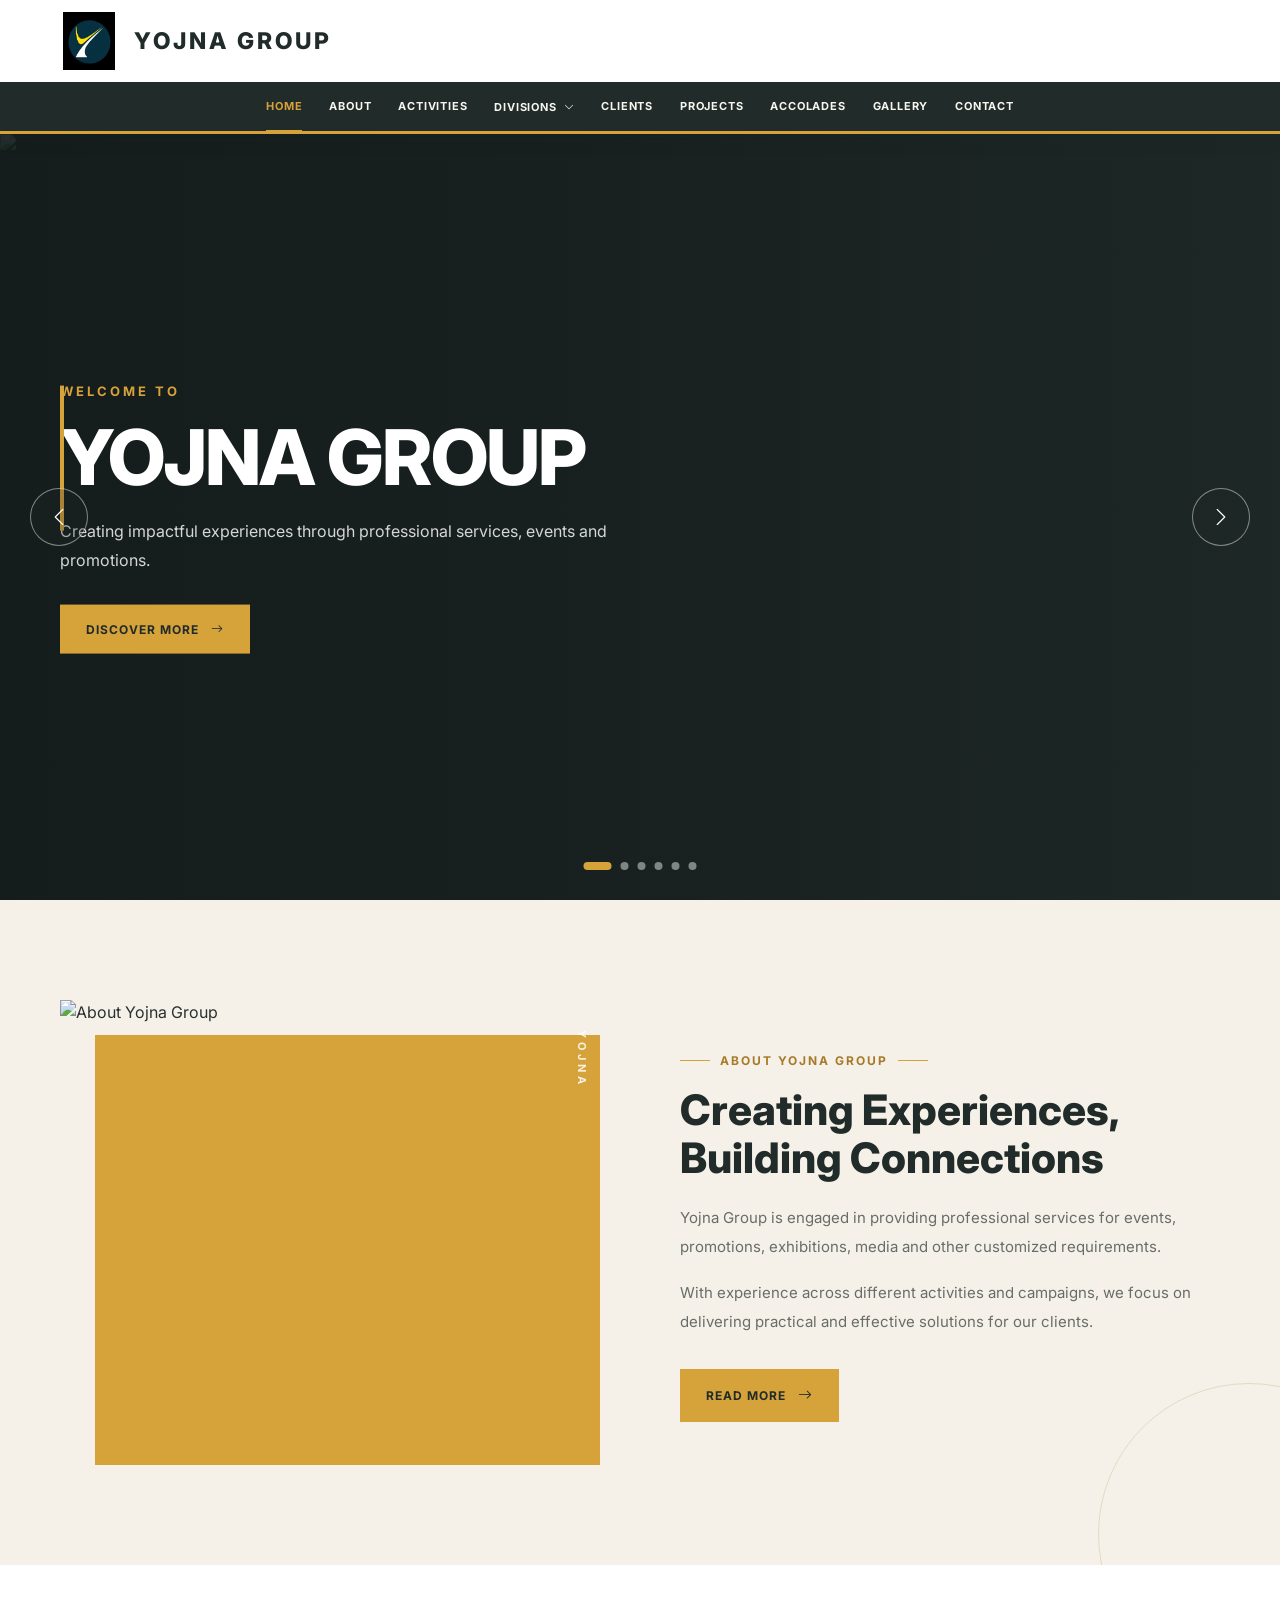
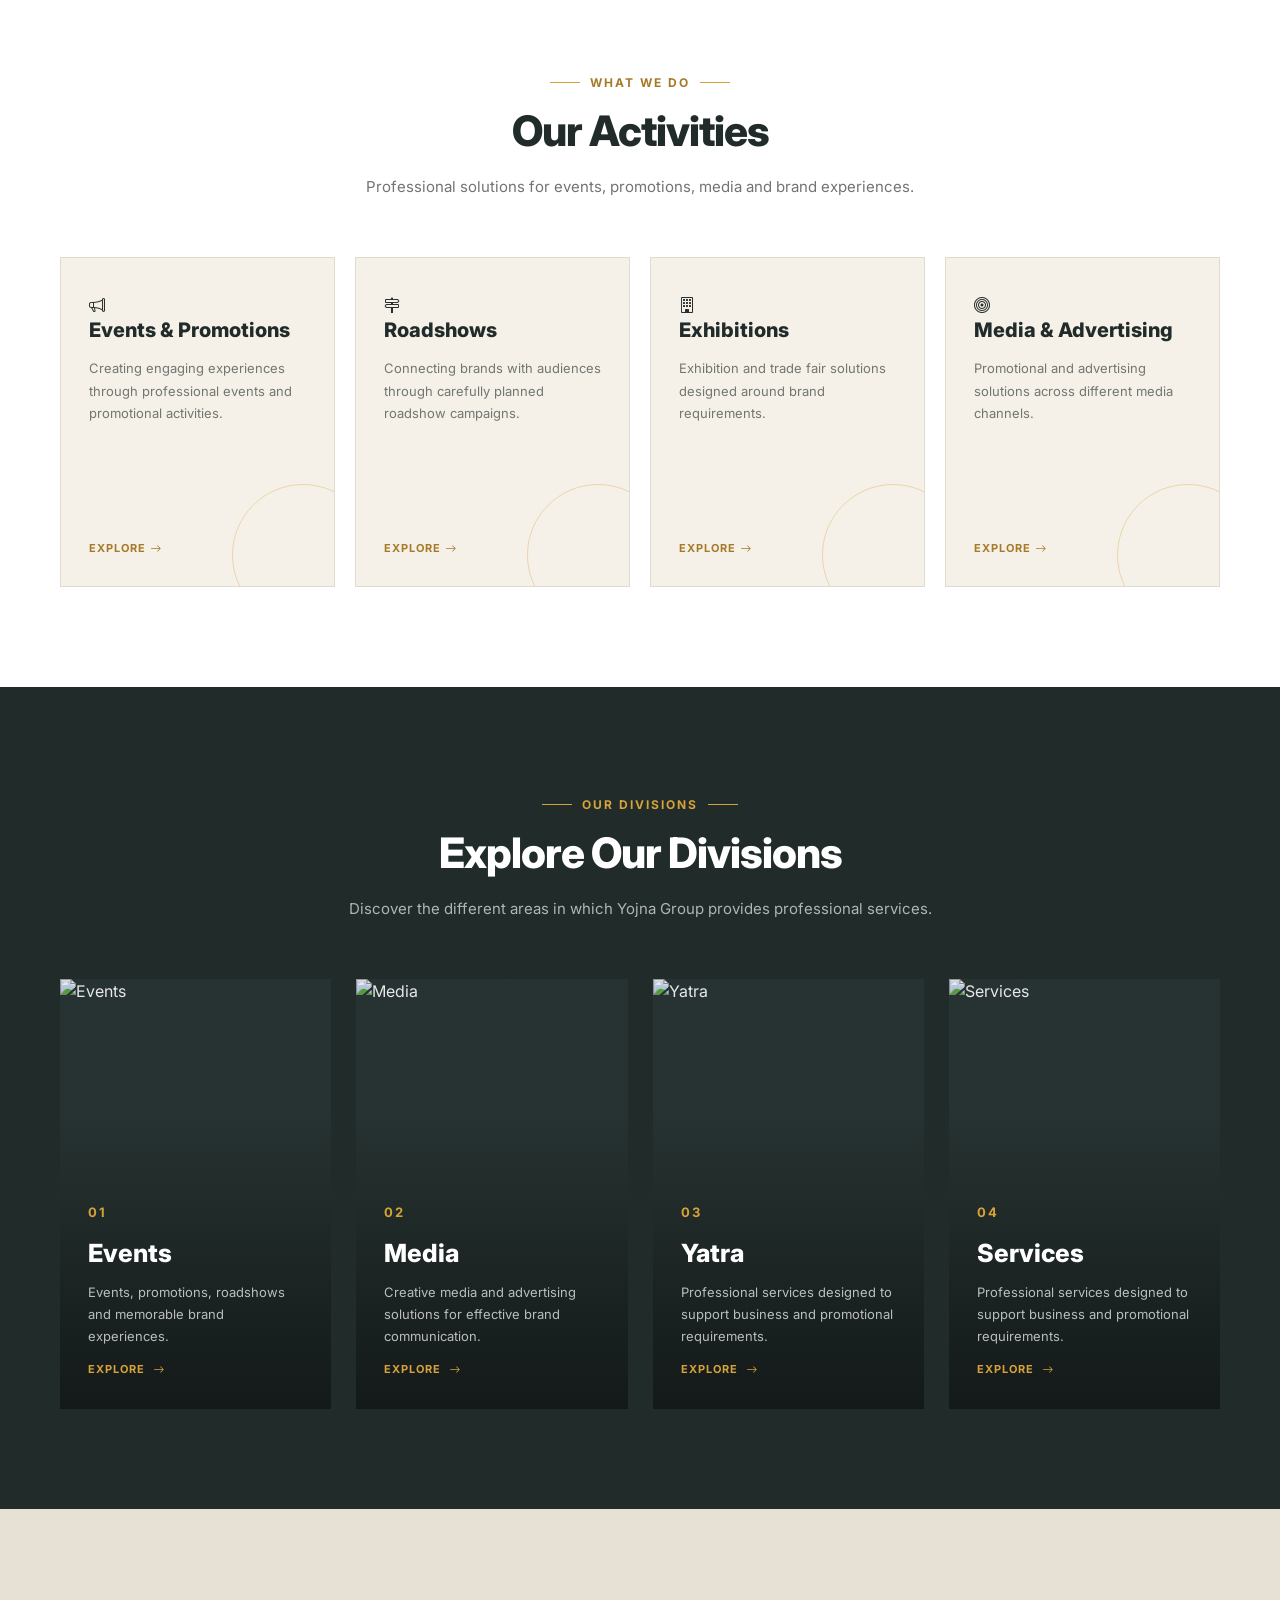
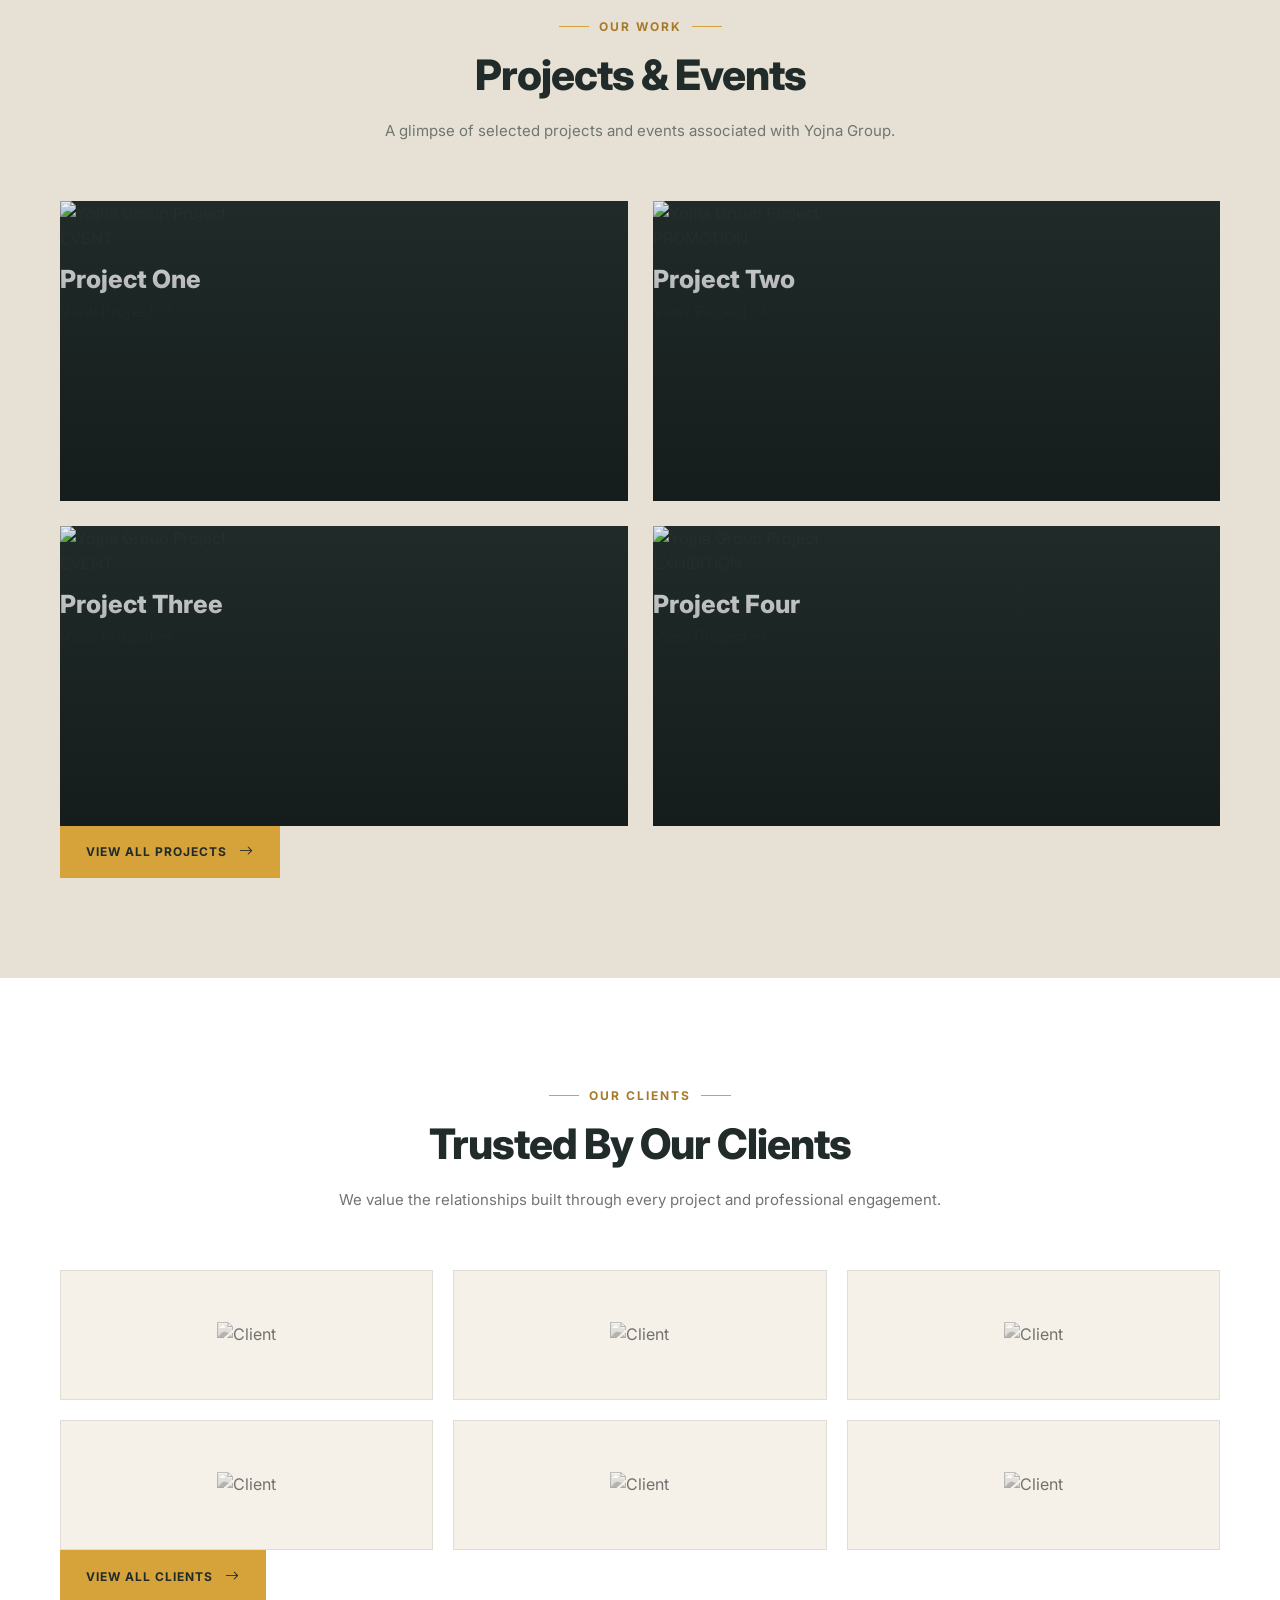
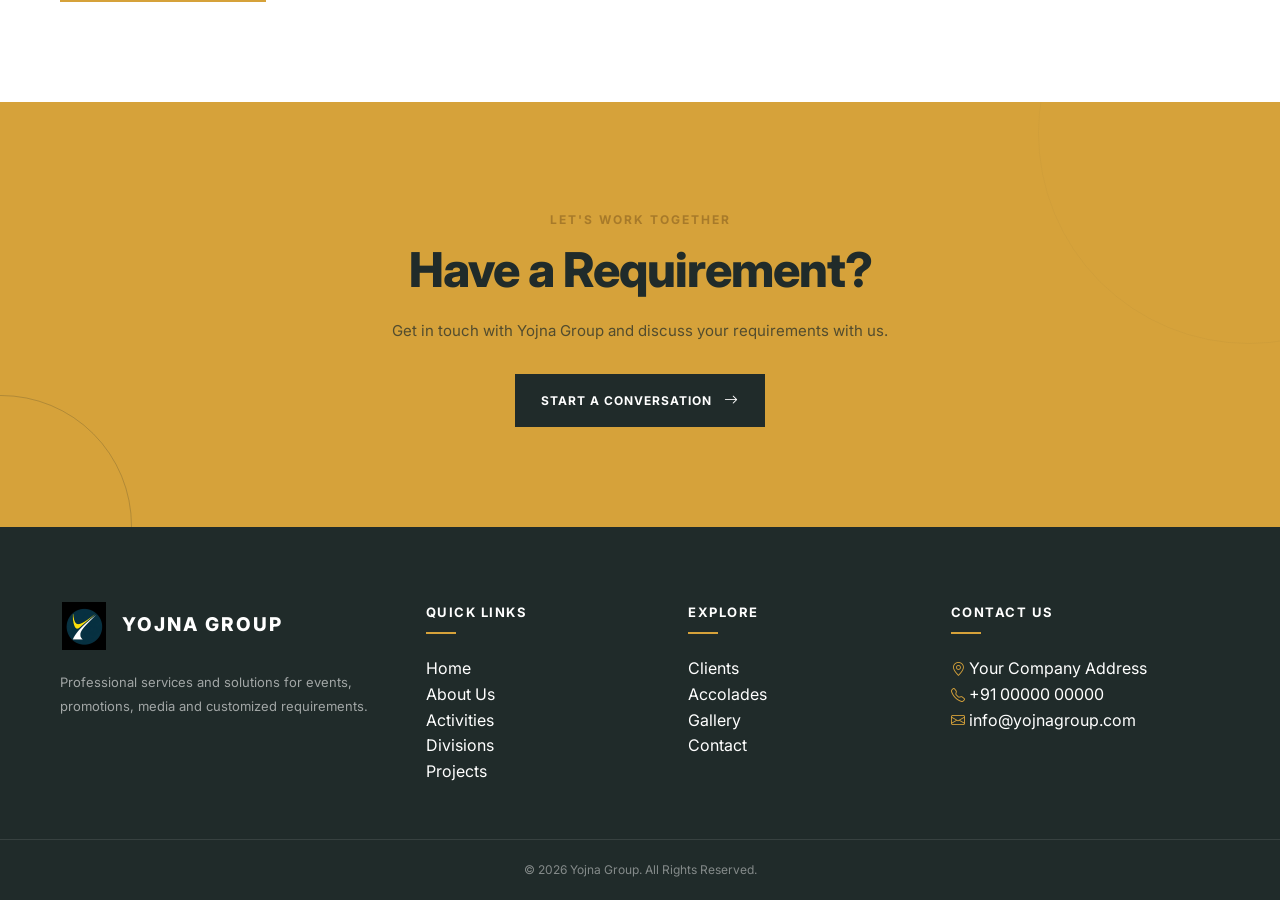
==== index.html @ 123ddde2 "Updated website design" ====
<!DOCTYPE html>
<html lang="en">

<head>
    <meta charset="UTF-8">
    <meta name="viewport" content="width=device-width, initial-scale=1.0">

    <title>Yojna Group | Professional Services</title>

    <!-- Google Fonts -->
    <link rel="preconnect" href="https://fonts.googleapis.com">
    <link rel="preconnect" href="https://fonts.gstatic.com" crossorigin>

    <link
        href="https://fonts.googleapis.com/css2?family=Inter:wght@400;500;600;700;800&display=swap"
        rel="stylesheet">

    <!-- Bootstrap Icons -->
    <link
        rel="stylesheet"
        href="https://cdn.jsdelivr.net/npm/bootstrap-icons@1.11.3/font/bootstrap-icons.min.css">

    <!-- Main CSS -->
    <link rel="stylesheet" href="css/style.css">

    <!-- Responsive CSS -->
    <link rel="stylesheet" href="css/responsive.css">
</head>

<body class="home-page">

    <!-- =====================================================
         HEADER
    ====================================================== -->

    <header class="site-header">

        <!-- TOP HEADER -->
        <div class="header-top">

            <div class="header-container">

                <a href="index.html" class="site-brand">

                    <img
                        src="images/logo/logo.png"
                        alt="Yojna Group Logo"
                        class="site-logo">

                    <span class="site-name">YOJNA GROUP</span>

                </a>

            </div>

        </div>


        <!-- NAVIGATION -->
        <div class="header-navigation">

            <div class="header-container">

                <nav class="main-navigation">

                    <a href="index.html" class="nav-link active">
                        HOME
                    </a>

                    <a href="about.html" class="nav-link">
                        ABOUT
                    </a>

                    <a href="activities.html" class="nav-link">
                        ACTIVITIES
                    </a>

                    <!-- DIVISIONS DROPDOWN -->
<div class="nav-dropdown">

    <button class="nav-link nav-dropdown-button" type="button">
        DIVISIONS
        <i class="bi bi-chevron-down"></i>
    </button>

    <div class="nav-dropdown-menu">

        <a href="events.html" class="nav-dropdown-item">
            <span>01</span>
            <div>
                <strong>Events</strong>
                <small>Events & Promotions</small>
            </div>
        </a>

        <a href="media.html" class="nav-dropdown-item">
            <span>02</span>
            <div>
                <strong>Media</strong>
                <small>Media & Advertising</small>
            </div>
        </a>

        <a href="yatra.html" class="nav-dropdown-item">
            <span>03</span>
            <div>
                <strong>Yatra</strong>
                <small>Travel & Tours</small>
            </div>
        </a>

        <a href="services.html" class="nav-dropdown-item">
            <span>04</span>
            <div>
                <strong>Services</strong>
                <small>Our Professional Services</small>
            </div>
        </a>

    </div>

</div>

                    <a href="clients.html" class="nav-link">
                        CLIENTS
                    </a>

                    <a href="projects.html" class="nav-link">
                        PROJECTS
                    </a>

                    <a href="accolades.html" class="nav-link">
                        ACCOLADES
                    </a>

                    <a href="gallery.html" class="nav-link">
                        GALLERY
                    </a>

                    <a href="contact.html" class="nav-link">
                        CONTACT
                    </a>

                </nav>


                <!-- MOBILE MENU BUTTON -->

                <button
                    class="mobile-menu-button"
                    type="button"
                    aria-label="Open navigation menu"
                    aria-expanded="false">

                    <i class="bi bi-list"></i>

                </button>

            </div>

        </div>

    </header>


    <!-- =====================================================
         MAIN CONTENT
    ====================================================== -->

    <main>


        <!-- =================================================
             HERO SLIDER
        ================================================== -->

        <section class="home-hero">

            <div class="hero-slider">


                <!-- SLIDE 1 -->

                <div class="hero-slide active">

                    <img
                        src="images/home/hero-1.jpg"
                        alt="Yojna Group">

                    <div class="hero-overlay"></div>

                    <div class="hero-content">

                        <span class="hero-subtitle">
                            WELCOME TO
                        </span>

                        <h1>
                            YOJNA GROUP
                        </h1>

                        <p>
                            Creating impactful experiences through
                            professional services, events and promotions.
                        </p>

                        <a href="about.html" class="hero-button">
                            DISCOVER MORE
                            <i class="bi bi-arrow-right"></i>
                        </a>

                    </div>

                </div>


                <!-- SLIDE 2 -->

                <div class="hero-slide">

                    <img
                        src="images/home/hero-2.jpg"
                        alt="Yojna Group Events">

                    <div class="hero-overlay"></div>

                    <div class="hero-content">

                        <span class="hero-subtitle">
                            OUR SERVICES
                        </span>

                        <h1>
                            EVENTS & PROMOTIONS
                        </h1>

                        <p>
                            Professional event management and promotional
                            solutions designed for meaningful impact.
                        </p>

                        <a href="activities.html" class="hero-button">
                            EXPLORE ACTIVITIES
                            <i class="bi bi-arrow-right"></i>
                        </a>

                    </div>

                </div>


                <!-- SLIDE 3 -->

                <div class="hero-slide">

                    <img
                        src="images/home/hero-3.jpg"
                        alt="Yojna Group Promotions">

                    <div class="hero-overlay"></div>

                    <div class="hero-content">

                        <span class="hero-subtitle">
                            BUILDING CONNECTIONS
                        </span>

                        <h1>
                            PROMOTIONAL SOLUTIONS
                        </h1>

                        <p>
                            Connecting brands with people through
                            innovative promotional campaigns.
                        </p>

                        <a href="activities.html" class="hero-button">
                            OUR ACTIVITIES
                            <i class="bi bi-arrow-right"></i>
                        </a>

                    </div>

                </div>


                <!-- SLIDE 4 -->

                <div class="hero-slide">

                    <img
                        src="images/home/hero-4.jpg"
                        alt="Yojna Group Exhibitions">

                    <div class="hero-overlay"></div>

                    <div class="hero-content">

                        <span class="hero-subtitle">
                            EXPERIENCES THAT MATTER
                        </span>

                        <h1>
                            EXHIBITIONS & EVENTS
                        </h1>

                        <p>
                            From exhibitions to large-scale events,
                            we help bring ideas to life.
                        </p>

                        <a href="projects.html" class="hero-button">
                            VIEW PROJECTS
                            <i class="bi bi-arrow-right"></i>
                        </a>

                    </div>

                </div>


                <!-- SLIDE 5 -->

                <div class="hero-slide">

                    <img
                        src="images/home/hero-5.jpg"
                        alt="Yojna Group Professional Services">

                    <div class="hero-overlay"></div>

                    <div class="hero-content">

                        <span class="hero-subtitle">
                            PROFESSIONAL SERVICES
                        </span>

                        <h1>
                            EXPERIENCE & EXPERTISE
                        </h1>

                        <p>
                            Delivering customized solutions with
                            experience, creativity and professionalism.
                        </p>

                        <a href="about.html" class="hero-button">
                            ABOUT US
                            <i class="bi bi-arrow-right"></i>
                        </a>

                    </div>

                </div>


                <!-- SLIDE 6 -->

                <div class="hero-slide">

                    <img
                        src="images/home/hero-6.jpg"
                        alt="Yojna Group">

                    <div class="hero-overlay"></div>

                    <div class="hero-content">

                        <span class="hero-subtitle">
                            LET'S WORK TOGETHER
                        </span>

                        <h1>
                            YOUR VISION. OUR EXECUTION.
                        </h1>

                        <p>
                            Let's create successful experiences
                            together.
                        </p>

                        <a href="contact.html" class="hero-button">
                            CONTACT US
                            <i class="bi bi-arrow-right"></i>
                        </a>

                    </div>

                </div>


                <!-- HERO ARROWS -->

                <button
                    class="hero-arrow hero-prev"
                    type="button"
                    aria-label="Previous slide">

                    <i class="bi bi-chevron-left"></i>

                </button>


                <button
                    class="hero-arrow hero-next"
                    type="button"
                    aria-label="Next slide">

                    <i class="bi bi-chevron-right"></i>

                </button>


                <!-- HERO DOTS -->

                <div class="hero-dots">

                    <button
                        class="hero-dot active"
                        type="button"
                        aria-label="Slide 1">
                    </button>

                    <button
                        class="hero-dot"
                        type="button"
                        aria-label="Slide 2">
                    </button>

                    <button
                        class="hero-dot"
                        type="button"
                        aria-label="Slide 3">
                    </button>

                    <button
                        class="hero-dot"
                        type="button"
                        aria-label="Slide 4">
                    </button>

                    <button
                        class="hero-dot"
                        type="button"
                        aria-label="Slide 5">
                    </button>

                    <button
                        class="hero-dot"
                        type="button"
                        aria-label="Slide 6">
                    </button>

                </div>

            </div>

        </section>


        <!-- =================================================
             ABOUT PREVIEW
        ================================================== -->

        <section class="home-about section-padding">

            <div class="container">

                <div class="about-preview-grid">


                    <!-- IMAGE -->

                    <div class="about-preview-image">

                        <img
                            src="images/about/about.jpg"
                            alt="About Yojna Group">

                    </div>


                    <!-- CONTENT -->

                    <div class="about-preview-content">

                        <span class="section-label">
                            ABOUT YOJNA GROUP
                        </span>

                        <h2>
                            Creating Experiences,
                            Building Connections
                        </h2>

                        <p>
                            Yojna Group is engaged in providing
                            professional services for events,
                            promotions, exhibitions, media and
                            other customized requirements.
                        </p>

                        <p>
                            With experience across different
                            activities and campaigns, we focus
                            on delivering practical and effective
                            solutions for our clients.
                        </p>

                        <a href="about.html" class="primary-button">
                            READ MORE
                            <i class="bi bi-arrow-right"></i>
                        </a>

                    </div>

                </div>

            </div>

        </section>


        <!-- =================================================
             ACTIVITIES
        ================================================== -->

        <section class="home-activities section-padding">

            <div class="container">

                <div class="section-heading">

                    <span class="section-label">
                        WHAT WE DO
                    </span>

                    <h2>
                        Our Activities
                    </h2>

                    <p>
                        Professional solutions for events,
                        promotions, media and brand experiences.
                    </p>

                </div>


                <div class="activities-grid">


                    <!-- CARD 1 -->

                    <div class="activity-card">

                        <div class="activity-icon">
                            <i class="bi bi-megaphone"></i>
                        </div>

                        <h3>
                            Events & Promotions
                        </h3>

                        <p>
                            Creating engaging experiences through
                            professional events and promotional
                            activities.
                        </p>

                        <a href="activities.html">
                            Explore
                            <i class="bi bi-arrow-right"></i>
                        </a>

                    </div>


                    <!-- CARD 2 -->

                    <div class="activity-card">

                        <div class="activity-icon">
                            <i class="bi bi-signpost-2"></i>
                        </div>

                        <h3>
                            Roadshows
                        </h3>

                        <p>
                            Connecting brands with audiences through
                            carefully planned roadshow campaigns.
                        </p>

                        <a href="activities.html">
                            Explore
                            <i class="bi bi-arrow-right"></i>
                        </a>

                    </div>


                    <!-- CARD 3 -->

                    <div class="activity-card">

                        <div class="activity-icon">
                            <i class="bi bi-building"></i>
                        </div>

                        <h3>
                            Exhibitions
                        </h3>

                        <p>
                            Exhibition and trade fair solutions
                            designed around brand requirements.
                        </p>

                        <a href="activities.html">
                            Explore
                            <i class="bi bi-arrow-right"></i>
                        </a>

                    </div>


                    <!-- CARD 4 -->

                    <div class="activity-card">

                        <div class="activity-icon">
                            <i class="bi bi-bullseye"></i>
                        </div>

                        <h3>
                            Media & Advertising
                        </h3>

                        <p>
                            Promotional and advertising solutions
                            across different media channels.
                        </p>

                        <a href="activities.html">
                            Explore
                            <i class="bi bi-arrow-right"></i>
                        </a>

                    </div>

                </div>

            </div>

        </section>


        <!-- =================================================
             DIVISIONS
        ================================================== -->

        <section class="home-divisions section-padding">

            <div class="container">

                <div class="section-heading">

                    <span class="section-label">
                        OUR DIVISIONS
                    </span>

                    <h2>
                        Explore Our Divisions
                    </h2>

                    <p>
                        Discover the different areas in which
                        Yojna Group provides professional services.
                    </p>

                </div>


               <div class="divisions-grid">

    <!-- EVENTS -->
    <div class="division-card">

        <img src="images/divisions/events.jpg" alt="Events">

        <div class="division-card-content">

            <span class="division-card-number">01</span>

            <h3>Events</h3>

            <p>
                Events, promotions, roadshows and memorable
                brand experiences.
            </p>

            <a href="events.html" class="division-card-link">
                Explore <i class="bi bi-arrow-right"></i>
            </a>

        </div>

    </div>


    <!-- MEDIA -->
    <div class="division-card">

        <img src="images/divisions/media.jpg" alt="Media">

        <div class="division-card-content">

            <span class="division-card-number">02</span>

            <h3>Media</h3>

            <p>
                Creative media and advertising solutions
                for effective brand communication.
            </p>

            <a href="media.html" class="division-card-link">
                Explore <i class="bi bi-arrow-right"></i>
            </a>

        </div>

    </div>


    <!-- YATRA -->
    <div class="division-card">

        <img src="images/divisions/yatra.jpg" alt="Yatra">

        <div class="division-card-content">

            <span class="division-card-number">03</span>

            <h3>Yatra</h3>

            <p>
                Professional services designed to support
                business and promotional requirements.
            </p>

            <a href="yatra.html" class="division-card-link">
                Explore <i class="bi bi-arrow-right"></i>
            </a>

        </div>

    </div>


    <!-- SERVICES -->
    <div class="division-card">

        <img src="images/divisions/services.jpg" alt="Services">

        <div class="division-card-content">

            <span class="division-card-number">04</span>

            <h3>Services</h3>

            <p>
                Professional services designed to support
                business and promotional requirements.
            </p>

            <a href="services.html" class="division-card-link">
                Explore <i class="bi bi-arrow-right"></i>
            </a>

        </div>

    </div>

</div>

            </div>

        </section>


        <!-- =================================================
             PROJECTS / EVENTS
        ================================================== -->

        <section class="home-projects section-padding">

            <div class="container">

                <div class="section-heading">

                    <span class="section-label">
                        OUR WORK
                    </span>

                    <h2>
                        Projects & Events
                    </h2>

                    <p>
                        A glimpse of selected projects and events
                        associated with Yojna Group.
                    </p>

                </div>


                <div class="projects-grid">


                    <article class="project-card">

                        <div class="project-image">

                            <img
                                src="images/projects/project-1.jpg"
                                alt="Yojna Group Project">

                        </div>

                        <div class="project-content">

                            <span>
                                EVENT
                            </span>

                            <h3>
                                Project One
                            </h3>

                            <a href="projects.html">
                                View Project
                                <i class="bi bi-arrow-right"></i>
                            </a>

                        </div>

                    </article>


                    <article class="project-card">

                        <div class="project-image">

                            <img
                                src="images/projects/project-2.jpg"
                                alt="Yojna Group Project">

                        </div>

                        <div class="project-content">

                            <span>
                                PROMOTION
                            </span>

                            <h3>
                                Project Two
                            </h3>

                            <a href="projects.html">
                                View Project
                                <i class="bi bi-arrow-right"></i>
                            </a>

                        </div>

                    </article>


                    <article class="project-card">

                        <div class="project-image">

                            <img
                                src="images/projects/project-3.jpg"
                                alt="Yojna Group Project">

                        </div>

                        <div class="project-content">

                            <span>
                                EVENT
                            </span>

                            <h3>
                                Project Three
                            </h3>

                            <a href="projects.html">
                                View Project
                                <i class="bi bi-arrow-right"></i>
                            </a>

                        </div>

                    </article>


                    <article class="project-card">

                        <div class="project-image">

                            <img
                                src="images/projects/project-4.jpg"
                                alt="Yojna Group Project">

                        </div>

                        <div class="project-content">

                            <span>
                                EXHIBITION
                            </span>

                            <h3>
                                Project Four
                            </h3>

                            <a href="projects.html">
                                View Project
                                <i class="bi bi-arrow-right"></i>
                            </a>

                        </div>

                    </article>

                </div>


                <div class="section-button">

                    <a href="projects.html" class="primary-button">
                        VIEW ALL PROJECTS
                        <i class="bi bi-arrow-right"></i>
                    </a>

                </div>

            </div>

        </section>


        <!-- =================================================
             CLIENTS
        ================================================== -->

        <section class="home-clients section-padding">

            <div class="container">

                <div class="section-heading">

                    <span class="section-label">
                        OUR CLIENTS
                    </span>

                    <h2>
                        Trusted By Our Clients
                    </h2>

                    <p>
                        We value the relationships built through
                        every project and professional engagement.
                    </p>

                </div>


                <div class="clients-grid">

                    <div class="client-logo">
                        <img
                            src="images/clients/client-1.png"
                            alt="Client">
                    </div>

                    <div class="client-logo">
                        <img
                            src="images/clients/client-2.png"
                            alt="Client">
                    </div>

                    <div class="client-logo">
                        <img
                            src="images/clients/client-3.png"
                            alt="Client">
                    </div>

                    <div class="client-logo">
                        <img
                            src="images/clients/client-4.png"
                            alt="Client">
                    </div>

                    <div class="client-logo">
                        <img
                            src="images/clients/client-5.png"
                            alt="Client">
                    </div>

                    <div class="client-logo">
                        <img
                            src="images/clients/client-6.png"
                            alt="Client">
                    </div>

                </div>


                <div class="section-button">

                    <a href="clients.html" class="primary-button">
                        VIEW ALL CLIENTS
                        <i class="bi bi-arrow-right"></i>
                    </a>

                </div>

            </div>

        </section>


        <!-- =================================================
             CONTACT CTA
        ================================================== -->

        <section class="home-contact-cta">

            <div class="cta-overlay"></div>

            <div class="container">

                <div class="cta-content">

                    <span class="section-label">
                        LET'S WORK TOGETHER
                    </span>

                    <h2>
                        Have a Requirement?
                    </h2>

                    <p>
                        Get in touch with Yojna Group and
                        discuss your requirements with us.
                    </p>

                    <a href="contact.html" class="primary-button">
                        Start A Conversation
                        <i class="bi bi-arrow-right"></i>
                    </a>

                </div>

            </div>

        </section>

    </main>


    <!-- =====================================================
         FOOTER
    ====================================================== -->

    <footer class="site-footer">

        <div class="footer-main">

            <div class="container">

                <div class="footer-grid">


                    <!-- COMPANY -->

                    <div class="footer-column footer-company">

                        <a href="index.html" class="footer-brand">

                            <img
                                src="images/logo/logo.png"
                                alt="Yojna Group Logo">

                            <span>
                                YOJNA GROUP
                            </span>

                        </a>

                        <p>
                            Professional services and solutions
                            for events, promotions, media and
                            customized requirements.
                        </p>

                    </div>


                    <!-- QUICK LINKS -->

                    <div class="footer-column">

                        <h3>
                            Quick Links
                        </h3>

                        <ul>

                            <li>
                                <a href="index.html">Home</a>
                            </li>

                            <li>
                                <a href="about.html">About Us</a>
                            </li>

                            <li>
                                <a href="activities.html">Activities</a>
                            </li>

                            <li>
                                <a href="divisions.html">Divisions</a>
                            </li>

                            <li>
                                <a href="projects.html">Projects</a>
                            </li>

                        </ul>

                    </div>


                    <!-- USEFUL LINKS -->

                    <div class="footer-column">

                        <h3>
                            Explore
                        </h3>

                        <ul>

                            <li>
                                <a href="clients.html">Clients</a>
                            </li>

                            <li>
                                <a href="accolades.html">Accolades</a>
                            </li>

                            <li>
                                <a href="gallery.html">Gallery</a>
                            </li>

                            <li>
                                <a href="contact.html">Contact</a>
                            </li>

                        </ul>

                    </div>


                    <!-- CONTACT -->

                    <div class="footer-column footer-contact">

                        <h3>
                            Contact Us
                        </h3>

                        <p>
                            <i class="bi bi-geo-alt"></i>
                            <span>
                                Your Company Address
                            </span>
                        </p>

                        <p>
                            <i class="bi bi-telephone"></i>

                            <a href="tel:+910000000000">
                                +91 00000 00000
                            </a>
                        </p>

                        <p>
                            <i class="bi bi-envelope"></i>

                            <a href="mailto:info@yojnagroup.com">
                                info@yojnagroup.com
                            </a>
                        </p>

                    </div>

                </div>

            </div>

        </div>


        <!-- COPYRIGHT -->

        <div class="footer-bottom">

            <div class="container">

                <p>
                    © 2026 Yojna Group. All Rights Reserved.
                </p>

            </div>

        </div>

    </footer>


    <!-- =====================================================
         JAVASCRIPT
    ====================================================== -->

    <script src="js/main.js"></script>

</body>

</html>
---- css/style.css ----
/* =========================================================
   YOJNA GROUP
   MAIN STYLE SHEET
   Theme: Charcoal + Warm Cream + Gold
========================================================= */


/* =========================================================
   1. GLOBAL RESET
========================================================= */

* {
    margin: 0;
    padding: 0;
    box-sizing: border-box;
}

html {
    scroll-behavior: smooth;
}

body {
    font-family: "Inter", sans-serif;
    color: #29302f;
    background-color: #f5f1e8;
    line-height: 1.6;
}

img {
    max-width: 100%;
    display: block;
}

a {
    text-decoration: none;
    color: inherit;
}

button {
    font-family: inherit;
}

ul {
    list-style: none;
}


/* =========================================================
   2. COMMON CONTAINER
========================================================= */

.container,
.header-container {
    width: 100%;
    max-width: 1200px;
    margin: 0 auto;
    padding-left: 20px;
    padding-right: 20px;
}


/* =========================================================
   3. COMMON SECTION
========================================================= */

.section-padding {
    padding: 100px 0;
}

.section-heading {
    max-width: 760px;
    margin: 0 auto 55px;
    text-align: center;
}

.section-label {
    display: inline-flex;
    align-items: center;
    gap: 10px;

    margin-bottom: 15px;

    color: #a77a2a;

    font-size: 12px;
    font-weight: 700;
    letter-spacing: 2px;
    text-transform: uppercase;
}

.section-label::before {
    content: "";
    width: 30px;
    height: 1px;
    background-color: #d6a23a;
}

.section-label::after {
    content: "";
    width: 30px;
    height: 1px;
    background-color: #d6a23a;
}

.section-heading h2 {
    margin-bottom: 18px;

    color: #202b2a;

    font-size: 42px;
    font-weight: 800;
    line-height: 1.15;
    letter-spacing: -1px;
}

.section-heading p {
    color: #707570;

    font-size: 15px;
    line-height: 1.9;
}


/* =========================================================
   4. COMMON BUTTON
========================================================= */

.primary-button {
    display: inline-flex;
    align-items: center;
    justify-content: center;
    gap: 12px;

    padding: 14px 25px;

    background-color: #d6a23a;
    color: #202b2a;

    border: 1px solid #d6a23a;

    font-size: 12px;
    font-weight: 700;
    letter-spacing: 1px;
    text-transform: uppercase;

    transition: all 0.35s ease;
}

.primary-button:hover {
    background-color: #202b2a;
    border-color: #202b2a;
    color: #ffffff;

    transform: translateY(-2px);
}

.primary-button i {
    font-size: 14px;
}


/* =========================================================
   5. HEADER
========================================================= */

.site-header {
    position: fixed;

    top: 0;
    left: 0;

    width: 100%;

    background-color: #ffffff;

    z-index: 9999;

    box-shadow: 0 3px 20px rgba(32, 43, 42, 0.08);
}


/* =========================================================
   6. HEADER TOP
========================================================= */

.header-top {
    height: 82px;

    display: flex;
    align-items: center;

    background-color: #ffffff;
}

.header-top .header-container {
    display: flex;
    align-items: center;
    justify-content: flex-start;
}


/* =========================================================
   7. BRAND
========================================================= */

.site-brand {
    display: inline-flex;
    align-items: center;

    gap: 16px;

    color: #202b2a;
}

.site-logo {
    width: 58px;
    height: 58px;

    object-fit: contain;
}

.site-name {
    font-size: 23px;
    font-weight: 800;

    letter-spacing: 3px;

    white-space: nowrap;
}


/* =========================================================
   8. NAVIGATION BAR
========================================================= */

.header-navigation {
    height: 52px;

    background-color: #202b2a;

    border-bottom: 3px solid #d6a23a;
}

.header-navigation .header-container {
    height: 100%;

    display: flex;
    align-items: center;
    justify-content: center;
}

/* =========================================================
   DIVISIONS DROPDOWN
========================================================= */

.nav-dropdown {
    position: relative;
    height: 52px;

    display: flex;
    align-items: center;
}

.nav-dropdown-button {
    border: 0;
    background: transparent;
    cursor: pointer;
    font-family: inherit;

    gap: 7px;
}

.nav-dropdown-button i {
    font-size: 10px;

    transition: transform 0.3s ease;
}


/* Dropdown box */

.nav-dropdown-menu {
    position: absolute;

    top: 52px;
    left: 50%;

    width: 290px;

    padding: 10px;

    background-color: #ffffff;

    border-top: 3px solid #d6a23a;

    box-shadow: 0 15px 35px rgba(32, 43, 42, 0.18);

    opacity: 0;
    visibility: hidden;

    transform: translate(-50%, 10px);

    transition:
        opacity 0.25s ease,
        visibility 0.25s ease,
        transform 0.25s ease;

    z-index: 99999;
}


/* Show dropdown on hover */

.nav-dropdown:hover .nav-dropdown-menu {
    opacity: 1;

    visibility: visible;

    transform: translate(-50%, 0);
}

.nav-dropdown:hover .nav-dropdown-button i {
    transform: rotate(180deg);
}


/* Individual dropdown item */

.nav-dropdown-item {
    position: relative;

    display: flex;

    align-items: center;

    gap: 15px;

    padding: 15px 14px;

    border-bottom: 1px solid #ece8df;

    color: #202b2a;

    transition:
        background-color 0.3s ease,
        padding-left 0.3s ease;
}

.nav-dropdown-item:last-child {
    border-bottom: 0;
}

.nav-dropdown-item > span {
    min-width: 30px;

    color: #d6a23a;

    font-size: 11px;

    font-weight: 800;

    letter-spacing: 1px;
}

.nav-dropdown-item strong {
    display: block;

    margin-bottom: 2px;

    color: #202b2a;

    font-size: 13px;

    font-weight: 800;

    text-transform: uppercase;
}

.nav-dropdown-item small {
    display: block;

    color: #7a7d79;

    font-size: 10px;

    line-height: 1.4;
}


/* Hover */

.nav-dropdown-item:hover {
    padding-left: 20px;

    background-color: #f5f1e8;
}

.nav-dropdown-item:hover strong {
    color: #a77a2a;
}


/* =========================================================
   9. MAIN NAVIGATION
========================================================= */

.main-navigation {
    width: 100%;

    display: flex;
    align-items: center;
    justify-content: center;

    gap: 27px;

    white-space: nowrap;
}

.nav-link {
    position: relative;

    display: inline-flex;
    align-items: center;

    height: 52px;

    color: #f8f6f0;

    font-size: 11px;
    font-weight: 700;

    letter-spacing: 0.8px;
    text-transform: uppercase;

    transition: color 0.3s ease;
}

.nav-link::after {
    content: "";

    position: absolute;

    left: 0;
    bottom: 0;

    width: 0;
    height: 3px;

    background-color: #d6a23a;

    transition: width 0.3s ease;
}

.nav-link:hover,
.nav-link.active {
    color: #d6a23a;
}

.nav-link:hover::after,
.nav-link.active::after {
    width: 100%;
}


/* =========================================================
   10. MOBILE MENU BUTTON
========================================================= */

.mobile-menu-button {
    display: none;

    width: 42px;
    height: 42px;

    align-items: center;
    justify-content: center;

    border: 0;

    background: transparent;

    color: #202b2a;

    font-size: 28px;

    cursor: pointer;
}


/* =========================================================
   11. MAIN CONTENT OFFSET
========================================================= */

main {
    padding-top: 134px;
}


/* =========================================================
   12. HERO SECTION
========================================================= */

.home-hero {
    position: relative;

    width: 100%;
    height: calc(100vh - 134px);

    min-height: 620px;

    background-color: #202b2a;

    overflow: hidden;
}

.hero-slider {
    position: relative;

    width: 100%;
    height: 100%;
}


/* =========================================================
   13. HERO SLIDES
========================================================= */

.hero-slide {
    position: absolute;

    inset: 0;

    opacity: 0;

    visibility: hidden;

    transition:
        opacity 0.9s ease,
        visibility 0.9s ease;
}

.hero-slide.active {
    opacity: 1;

    visibility: visible;

    z-index: 2;
}

.hero-slide img {
    width: 100%;
    height: 100%;

    object-fit: cover;
}


/* =========================================================
   14. HERO OVERLAY
========================================================= */

.hero-overlay {
    position: absolute;

    inset: 0;

    background:
        linear-gradient(
            90deg,
            rgba(20, 28, 27, 0.92) 0%,
            rgba(20, 28, 27, 0.72) 42%,
            rgba(20, 28, 27, 0.25) 100%
        );

    z-index: 1;
}


/* =========================================================
   15. HERO CONTENT
========================================================= */

.hero-content {
    position: absolute;

    top: 50%;
    left: 50%;

    width: 100%;
    max-width: 1200px;

    padding: 0 20px;

    transform: translate(-50%, -50%);

    z-index: 3;
}

.hero-content::before {
    content: "";

    position: absolute;

    left: 20px;
    top: 5px;

    width: 4px;
    height: 145px;

    background-color: #d6a23a;
}

.hero-content-inner {
    max-width: 720px;

    padding-left: 35px;
}

.hero-subtitle {
    display: block;

    margin-bottom: 18px;

    color: #d6a23a;

    font-size: 13px;
    font-weight: 700;

    letter-spacing: 3px;
    text-transform: uppercase;
}

.hero-content h1 {
    margin-bottom: 22px;

    color: #ffffff;

    font-size: clamp(50px, 6vw, 86px);

    font-weight: 800;

    line-height: 0.98;

    letter-spacing: -2px;
}

.hero-content p {
    max-width: 620px;

    margin-bottom: 30px;

    color: rgba(255, 255, 255, 0.82);

    font-size: 16px;

    line-height: 1.8;
}


/* =========================================================
   16. HERO BUTTON
========================================================= */

.hero-button {
    display: inline-flex;

    align-items: center;
    gap: 12px;

    padding: 15px 26px;

    background-color: #d6a23a;

    color: #202b2a;

    font-size: 12px;

    font-weight: 700;

    letter-spacing: 1px;

    text-transform: uppercase;

    transition: all 0.3s ease;
}

.hero-button:hover {
    background-color: #ffffff;

    color: #202b2a;

    transform: translateY(-2px);
}


/* =========================================================
   17. HERO ARROWS
========================================================= */

.hero-arrow {
    position: absolute;

    top: 50%;

    width: 58px;
    height: 58px;

    display: flex;

    align-items: center;
    justify-content: center;

    border: 1px solid rgba(255, 255, 255, 0.45);

    border-radius: 50%;

    background: rgba(32, 43, 42, 0.25);

    color: #ffffff;

    font-size: 20px;

    cursor: pointer;

    transform: translateY(-50%);

    transition: all 0.3s ease;

    z-index: 5;
}

.hero-prev {
    left: 30px;
}

.hero-next {
    right: 30px;
}

.hero-arrow:hover {
    background-color: #d6a23a;

    border-color: #d6a23a;

    color: #202b2a;
}


/* =========================================================
   18. HERO DOTS
========================================================= */

.hero-dots {
    position: absolute;

    bottom: 30px;

    left: 50%;

    display: flex;

    align-items: center;

    gap: 9px;

    transform: translateX(-50%);

    z-index: 5;
}

.hero-dot {
    width: 8px;
    height: 8px;

    padding: 0;

    border: 0;

    border-radius: 50%;

    background-color: rgba(255, 255, 255, 0.45);

    cursor: pointer;

    transition: all 0.3s ease;
}

.hero-dot.active {
    width: 28px;

    border-radius: 10px;

    background-color: #d6a23a;
}


/* =========================================================
   19. ABOUT PREVIEW
========================================================= */

.home-about {
    position: relative;

    background-color: #f5f1e8;

    overflow: hidden;
}

.home-about::after {
    content: "";

    position: absolute;

    right: -120px;
    bottom: -120px;

    width: 300px;
    height: 300px;

    border: 1px solid rgba(167, 122, 42, 0.2);

    border-radius: 50%;
}

.about-preview-grid {
    display: grid;

    grid-template-columns: 1fr 1fr;

    gap: 80px;

    align-items: center;
}

.about-preview-image {
    position: relative;

    padding: 0 35px 35px 0;
}

.about-preview-image::before {
    content: "";

    position: absolute;

    left: 35px;
    bottom: 0;

    width: calc(100% - 35px);
    height: calc(100% - 35px);

    background-color: #d6a23a;

    z-index: 0;
}

.about-preview-image img {
    position: relative;

    width: 100%;
    height: 430px;

    object-fit: cover;

    z-index: 1;
}

.about-preview-image::after {
    content: "YOJNA";

    position: absolute;

    right: 10px;
    top: 30px;

    color: rgba(255, 255, 255, 0.85);

    font-size: 11px;

    font-weight: 700;

    letter-spacing: 4px;

    writing-mode: vertical-rl;

    z-index: 2;
}

.about-preview-content {
    position: relative;
}

.about-preview-content .section-label {
    justify-content: flex-start;
}

.about-preview-content h2 {
    margin-bottom: 22px;

    color: #202b2a;

    font-size: 42px;

    font-weight: 800;

    line-height: 1.15;
}

.about-preview-content p {
    margin-bottom: 18px;

    color: #686d69;

    font-size: 15px;

    line-height: 1.9;
}

.about-preview-content .primary-button {
    margin-top: 15px;
}


/* =========================================================
   20. ACTIVITIES SECTION
========================================================= */

.home-activities {
    background-color: #ffffff;
}

.activities-grid {
    display: grid;

    grid-template-columns: repeat(4, 1fr);

    gap: 20px;
}


/* =========================================================
   21. ACTIVITY CARD
========================================================= */

.activity-card {
    position: relative;

    min-height: 330px;

    padding: 35px 28px;

    background-color: #f5f1e8;

    border: 1px solid #e0dbcf;

    overflow: hidden;

    transition:
        transform 0.4s ease,
        background-color 0.4s ease,
        border-color 0.4s ease;
}

.activity-card::before {
    content: "";

    position: absolute;

    right: -40px;
    bottom: -40px;

    width: 140px;
    height: 140px;

    border: 1px solid rgba(214, 162, 58, 0.35);

    border-radius: 50%;

    transition: transform 0.5s ease;
}

.activity-card::after {
    content: "";

    position: absolute;

    top: 0;
    left: 0;

    width: 4px;
    height: 0;

    background-color: #d6a23a;

    transition: height 0.4s ease;
}

.activity-card:hover {
    background-color: #202b2a;

    border-color: #202b2a;

    transform: translateY(-8px);
}

.activity-card:hover::before {
    transform: scale(1.5);
}

.activity-card:hover::after {
    height: 100%;
}

.activity-number {
    display: block;

    margin-bottom: 55px;

    color: #d6a23a;

    font-size: 42px;

    font-weight: 800;

    line-height: 1;
}

.activity-card h3 {
    position: relative;

    margin-bottom: 14px;

    color: #202b2a;

    font-size: 20px;

    font-weight: 800;

    line-height: 1.25;

    z-index: 2;
}

.activity-card p {
    position: relative;

    color: #727672;

    font-size: 13px;

    line-height: 1.7;

    z-index: 2;
}

.activity-card a {
    position: absolute;

    left: 28px;
    bottom: 28px;

    color: #a77a2a;

    font-size: 11px;

    font-weight: 700;

    letter-spacing: 1px;

    text-transform: uppercase;

    z-index: 2;
}

.activity-card:hover h3 {
    color: #ffffff;
}

.activity-card:hover p {
    color: rgba(255, 255, 255, 0.68);
}

.activity-card:hover a {
    color: #d6a23a;
}


/* =========================================================
   22. DIVISIONS SECTION
========================================================= */

.home-divisions {
    background-color: #202b2a;

    color: #ffffff;
}

.home-divisions .section-label {
    color: #d6a23a;
}

.home-divisions .section-heading h2 {
    color: #ffffff;
}

.home-divisions .section-heading p {
    color: rgba(255, 255, 255, 0.65);
}

.divisions-grid {
    display: grid;

    grid-template-columns: repeat(4, 1fr);

    gap: 25px;
}

.division-card {
    position: relative;

    min-height: 430px;

    overflow: hidden;

    background-color: #293635;
}

.division-card img {
    width: 100%;
    height: 100%;

    object-fit: cover;

    transition: transform 0.7s ease;
}

.division-card::after {
    content: "";

    position: absolute;

    inset: 0;

    background:
        linear-gradient(
            to top,
            rgba(18, 24, 23, 0.95),
            rgba(18, 24, 23, 0.1) 70%
        );

    z-index: 1;
}

.division-card:hover img {
    transform: scale(1.08);
}

.division-card-content {
    position: absolute;

    left: 28px;
    right: 28px;
    bottom: 28px;

    z-index: 2;
}

.division-card-number {
    display: block;

    margin-bottom: 10px;

    color: #d6a23a;

    font-size: 13px;

    font-weight: 700;

    letter-spacing: 2px;
}

.division-card h3 {
    margin-bottom: 8px;

    color: #ffffff;

    font-size: 25px;

    font-weight: 800;
}

.division-card p {
    color: rgba(255, 255, 255, 0.7);

    font-size: 13px;

    line-height: 1.7;
}
.division-card-link {
    display: inline-flex;
    align-items: center;
    gap: 8px;

    margin-top: 14px;

    color: #d6a23a;

    font-size: 11px;
    font-weight: 700;

    letter-spacing: 1px;
    text-transform: uppercase;

    transition: gap 0.3s ease;
}

.division-card-link:hover {
    gap: 13px;
    color: #ffffff;
}

/* =========================================================
   23. PROJECTS SECTION
========================================================= */

.home-projects {
    background-color: #e7e1d5;
}

.projects-grid {
    display: grid;

    grid-template-columns: repeat(2, 1fr);

    gap: 25px;
}

.project-card {
    position: relative;

    min-height: 300px;

    overflow: hidden;

    background-color: #202b2a;
}

.project-card img {
    width: 100%;
    height: 100%;

    object-fit: cover;

    transition: transform 0.7s ease;
}

.project-card::after {
    content: "";

    position: absolute;

    inset: 0;

    background:
        linear-gradient(
            to top,
            rgba(20, 28, 27, 0.92),
            rgba(20, 28, 27, 0.05)
        );
}

.project-card:hover img {
    transform: scale(1.06);
}

.project-card-content {
    position: absolute;

    left: 30px;
    right: 30px;
    bottom: 28px;

    z-index: 2;
}

.project-card-number {
    color: #d6a23a;

    font-size: 11px;

    font-weight: 700;

    letter-spacing: 2px;
}

.project-card h3 {
    margin-top: 7px;

    color: #ffffff;

    font-size: 25px;

    font-weight: 800;
}


/* =========================================================
   24. CLIENTS SECTION
========================================================= */

.home-clients {
    background-color: #ffffff;
}

.clients-grid {
    display: grid;

    grid-template-columns: repeat(3, 1fr);

    gap: 20px;
}

.client-logo {
    min-height: 130px;

    display: flex;

    align-items: center;
    justify-content: center;

    padding: 25px;

    background-color: #f5f1e8;

    border: 1px solid #e1ddd4;

    transition: all 0.3s ease;
}

.client-logo img {
    max-width: 150px;
    max-height: 65px;

    object-fit: contain;

    filter: grayscale(100%);

    opacity: 0.65;

    transition: all 0.3s ease;
}

.client-logo:hover {
    background-color: #202b2a;

    border-color: #202b2a;

    transform: translateY(-5px);
}

.client-logo:hover img {
    filter: grayscale(0);

    opacity: 1;
}


/* =========================================================
   25. CONTACT CTA
========================================================= */

.home-contact-cta {
    position: relative;

    padding: 100px 0;

    background-color: #d6a23a;

    overflow: hidden;
}

.home-contact-cta::before {
    content: "";

    position: absolute;

    width: 420px;
    height: 420px;

    right: -180px;
    top: -180px;

    border: 1px solid rgba(32, 43, 42, 0.2);

    border-radius: 50%;
}

.home-contact-cta::after {
    content: "";

    position: absolute;

    width: 260px;
    height: 260px;

    left: -130px;
    bottom: -130px;

    border: 1px solid rgba(32, 43, 42, 0.2);

    border-radius: 50%;
}

.cta-overlay {
    position: absolute;

    inset: 0;

    background:
        linear-gradient(
            135deg,
            rgba(214, 162, 58, 0.95),
            rgba(214, 162, 58, 0.8)
        );
}

.cta-content {
    position: relative;

    max-width: 850px;

    margin: 0 auto;

    text-align: center;

    z-index: 2;
}

.cta-content h2 {
    margin-bottom: 20px;

    color: #202b2a;

    font-size: 48px;

    font-weight: 800;

    line-height: 1.1;

    letter-spacing: -1px;
}

.cta-content p {
    max-width: 650px;

    margin: 0 auto 30px;

    color: rgba(32, 43, 42, 0.72);

    font-size: 15px;

    line-height: 1.8;
}

.cta-content .primary-button {
    background-color: #202b2a;

    border-color: #202b2a;

    color: #ffffff;
}

.cta-content .primary-button:hover {
    background-color: #ffffff;

    border-color: #ffffff;

    color: #202b2a;
}


/* =========================================================
   26. FOOTER
========================================================= */

.site-footer {
    background-color: #202b2a;

    color: #ffffff;
}


/* =========================================================
   27. FOOTER MAIN
========================================================= */

.footer-main {
    padding: 75px 0 55px;
}

.footer-grid {
    display: grid;

    grid-template-columns: 1.5fr 1fr 1fr 1.3fr;

    gap: 55px;
}


/* =========================================================
   28. FOOTER BRAND
========================================================= */

.footer-brand {
    display: flex;

    align-items: center;

    gap: 14px;

    margin-bottom: 20px;
}

.footer-brand img {
    width: 48px;
    height: 48px;

    object-fit: contain;
}

.footer-brand span {
    color: #ffffff;

    font-size: 19px;

    font-weight: 800;

    letter-spacing: 2px;
}

.footer-company p {
    max-width: 330px;

    color: rgba(255, 255, 255, 0.58);

    font-size: 13px;

    line-height: 1.9;
}


/* =========================================================
   29. FOOTER HEADINGS
========================================================= */

.footer-column h3 {
    position: relative;

    margin-bottom: 22px;

    padding-bottom: 12px;

    color: #ffffff;

    font-size: 13px;

    font-weight: 700;

    letter-spacing: 1.5px;

    text-transform: uppercase;
}

.footer-column h3::after {
    content: "";

    position: absolute;

    left: 0;
    bottom: 0;

    width: 30px;
    height: 2px;

    background-color: #d6a23a;
}


/* =========================================================
   30. FOOTER LINKS
========================================================= */

.footer-links li {
    margin-bottom: 10px;
}

.footer-links a {
    color: rgba(255, 255, 255, 0.58);

    font-size: 13px;

    transition: all 0.3s ease;
}

.footer-links a:hover {
    padding-left: 5px;

    color: #d6a23a;
}


/* =========================================================
   31. FOOTER CONTACT
========================================================= */

.footer-contact li {
    display: flex;

    align-items: flex-start;

    gap: 12px;

    margin-bottom: 15px;

    color: rgba(255, 255, 255, 0.58);

    font-size: 13px;

    line-height: 1.7;
}

.footer-contact i {
    margin-top: 4px;

    color: #d6a23a;

    font-size: 14px;
}


/* =========================================================
   32. FOOTER BOTTOM
========================================================= */

.footer-bottom {
    padding: 20px 0;

    border-top: 1px solid rgba(255, 255, 255, 0.1);

    text-align: center;
}

.footer-bottom p {
    color: rgba(255, 255, 255, 0.45);

    font-size: 12px;
}


/* =========================================================
   33. SMALL DECORATIVE DETAILS
========================================================= */

.home-about,
.home-activities,
.home-divisions,
.home-projects,
.home-clients {
    position: relative;
}

.home-about .container,
.home-activities .container,
.home-divisions .container,
.home-projects .container,
.home-clients .container {
    position: relative;

    z-index: 2;
}


/* =========================================================
   34. ACTIVE PAGE ACCENT
========================================================= */

body.home-page .nav-link[href="index.html"] {
    color: #d6a23a;
}

body.home-page .nav-link[href="index.html"]::after {
    width: 100%;
}


/* =========================================================
   END OF STYLE.CSS
========================================================= */


/* =========================================================
   ABOUT PAGE
========================================================= */

.about-page {
    background-color: #f5f1e8;
}


/* =========================================================
   ABOUT MAIN
========================================================= */

.about-main {
    background-color: #f5f1e8;
}

.about-main-grid {
    display: grid;
    grid-template-columns: 1fr 1fr;
    gap: 80px;
    align-items: center;
}

.about-main-image {
    position: relative;
    padding: 0 35px 35px 0;
}

.about-main-image::before {
    content: "";

    position: absolute;

    right: 0;
    bottom: 0;

    width: 80%;
    height: 75%;

    background-color: #d6a23a;

    z-index: 0;
}

.about-main-image img {
    position: relative;

    width: 100%;
    height: 480px;

    object-fit: cover;

    z-index: 1;
}

.about-year-box {
    position: absolute;

    left: -15px;
    bottom: 15px;

    width: 125px;
    height: 125px;

    display: flex;
    flex-direction: column;
    justify-content: center;
    align-items: center;

    background-color: #202b2a;

    color: #ffffff;

    z-index: 3;
}

.about-year-box span {
    margin-bottom: 3px;

    color: #d6a23a;

    font-size: 10px;

    font-weight: 700;

    letter-spacing: 2px;
}

.about-year-box strong {
    font-size: 34px;

    font-weight: 800;

    line-height: 1;
}

.about-main-content .section-label {
    justify-content: flex-start;
}

.about-main-content h2 {
    margin-bottom: 25px;

    color: #202b2a;

    font-size: 43px;

    font-weight: 800;

    line-height: 1.12;
}

.about-main-content p {
    margin-bottom: 16px;

    color: #6e736f;

    font-size: 14px;

    line-height: 1.9;
}

.about-main-content .primary-button {
    margin-top: 12px;
}


/* =========================================================
   ABOUT CAPABILITIES
========================================================= */

.about-capabilities {
    background-color: #ffffff;
}

.about-capabilities-grid {
    display: grid;

    grid-template-columns: repeat(4, 1fr);

    gap: 18px;
}

.about-capability-card {
    position: relative;

    min-height: 340px;

    padding: 30px;

    background-color: #f5f1e8;

    border: 1px solid #e0dbd0;

    overflow: hidden;

    transition: all 0.4s ease;
}

.about-capability-card::before {
    content: "";

    position: absolute;

    right: -70px;
    bottom: -70px;

    width: 180px;
    height: 180px;

    border: 1px solid rgba(214, 162, 58, 0.35);

    border-radius: 50%;

    transition: transform 0.5s ease;
}

.about-capability-card:hover {
    background-color: #202b2a;

    border-color: #202b2a;

    transform: translateY(-8px);
}

.about-capability-card:hover::before {
    transform: scale(1.4);
}

.about-capability-number {
    position: absolute;

    top: 22px;
    right: 25px;

    color: #c7c0b3;

    font-size: 30px;

    font-weight: 800;
}

.about-capability-icon {
    width: 50px;
    height: 50px;

    display: flex;
    align-items: center;
    justify-content: center;

    margin-bottom: 55px;

    background-color: #202b2a;

    color: #d6a23a;

    font-size: 20px;
}

.about-capability-card h3 {
    margin-bottom: 12px;

    color: #202b2a;

    font-size: 20px;

    font-weight: 800;
}

.about-capability-card p {
    color: #727672;

    font-size: 13px;

    line-height: 1.75;
}

.about-capability-arrow {
    position: absolute;

    left: 30px;
    bottom: 25px;

    width: 34px;
    height: 34px;

    display: flex;
    align-items: center;
    justify-content: center;

    border: 1px solid #d6a23a;

    color: #a77a2a;

    font-size: 13px;

    transition: all 0.3s ease;
}

.about-capability-card:hover h3 {
    color: #ffffff;
}

.about-capability-card:hover p {
    color: rgba(255, 255, 255, 0.65);
}

.about-capability-card:hover .about-capability-icon {
    background-color: #d6a23a;

    color: #202b2a;
}

.about-capability-card:hover .about-capability-arrow {
    background-color: #d6a23a;

    color: #202b2a;
}


/* =========================================================
   VISION / MISSION
========================================================= */

.about-purpose {
    background-color: #e7e1d5;
}

.about-purpose-grid {
    display: grid;

    grid-template-columns: 1fr 1fr;

    gap: 25px;
}

.about-purpose-card {
    position: relative;

    min-height: 320px;

    padding: 40px;

    overflow: hidden;
}

.vision-card {
    background-color: #202b2a;
}

.mission-card {
    background-color: #d6a23a;
}

.about-purpose-card::after {
    content: "";

    position: absolute;

    right: -100px;
    bottom: -100px;

    width: 300px;
    height: 300px;

    border: 1px solid rgba(255, 255, 255, 0.15);

    border-radius: 50%;
}

.about-purpose-top {
    display: flex;

    align-items: center;
    justify-content: space-between;

    margin-bottom: 70px;
}

.about-purpose-top span {
    font-size: 13px;

    font-weight: 800;

    letter-spacing: 2px;
}

.vision-card .about-purpose-top span,
.vision-card .about-purpose-top i {
    color: #d6a23a;
}

.mission-card .about-purpose-top span,
.mission-card .about-purpose-top i {
    color: #202b2a;
}

.about-purpose-top i {
    font-size: 27px;
}

.about-purpose-card h3 {
    margin-bottom: 15px;

    font-size: 30px;

    font-weight: 800;
}

.vision-card h3 {
    color: #ffffff;
}

.mission-card h3 {
    color: #202b2a;
}

.about-purpose-card p {
    max-width: 500px;

    font-size: 14px;

    line-height: 1.9;
}

.vision-card p {
    color: rgba(255, 255, 255, 0.65);
}

.mission-card p {
    color: rgba(32, 43, 42, 0.72);
}


/* =========================================================
   ABOUT APPROACH
========================================================= */

.about-approach {
    background-color: #f5f1e8;
}

.about-approach-grid {
    display: grid;

    grid-template-columns: 0.9fr 1.1fr;

    gap: 90px;

    align-items: start;
}

.about-approach-content .section-label {
    justify-content: flex-start;
}

.about-approach-content h2 {
    margin-bottom: 25px;

    color: #202b2a;

    font-size: 43px;

    font-weight: 800;

    line-height: 1.12;
}

.about-approach-content p {
    margin-bottom: 16px;

    color: #6e736f;

    font-size: 14px;

    line-height: 1.9;
}

.about-approach-steps {
    border-top: 1px solid #d3ccc0;
}

.about-step {
    display: grid;

    grid-template-columns: 70px 1fr;

    gap: 20px;

    padding: 25px 0;

    border-bottom: 1px solid #d3ccc0;
}

.about-step > span {
    color: #a77a2a;

    font-size: 25px;

    font-weight: 800;
}

.about-step h3 {
    margin-bottom: 6px;

    color: #202b2a;

    font-size: 18px;

    font-weight: 800;
}

.about-step p {
    color: #737873;

    font-size: 13px;

    line-height: 1.7;
}


/* =========================================================
   ACTIVITIES PAGE
========================================================= */

.activities-page {
    background-color: #f5f1e8;
}


/* =========================================================
   ACTIVITIES INTRODUCTION
========================================================= */

.activities-introduction {
    padding: 100px 0;
    background-color: #f5f1e8;
}

.activities-intro-grid {
    display: grid;
    grid-template-columns: 1fr 1fr;
    gap: 80px;
    align-items: center;
}


/* IMAGE */

.activities-intro-image {
    position: relative;
    padding: 0 35px 35px 0;
}

.activities-image-frame {
    position: relative;
    z-index: 1;
}

.activities-image-frame::before {
    content: "";
    position: absolute;
    left: -18px;
    top: 30px;
    width: 65px;
    height: 65px;
    border-left: 3px solid #d6a23a;
    border-top: 3px solid #d6a23a;
}

.activities-image-frame::after {
    content: "";
    position: absolute;
    right: -35px;
    bottom: -35px;
    width: 75%;
    height: 70%;
    background-color: #d6a23a;
    z-index: -1;
}

.activities-image-frame img {
    display: block;
    width: 100%;
    height: 470px;
    object-fit: cover;
}


/* NUMBER BOX */

.activities-number-box {
    position: absolute;
    right: 0;
    bottom: 0;

    width: 135px;
    height: 135px;

    display: flex;
    flex-direction: column;
    justify-content: center;
    align-items: center;

    background-color: #202b2a;
    color: #ffffff;

    z-index: 3;
}

.activities-number-box span {
    margin-bottom: 5px;

    color: #d6a23a;

    font-size: 12px;
    font-weight: 700;
    letter-spacing: 2px;
}

.activities-number-box strong {
    font-size: 18px;
    font-weight: 800;
    letter-spacing: 2px;
}


/* CONTENT */

.activities-intro-content .section-label {
    justify-content: flex-start;
}

.activities-intro-content h2 {
    max-width: 600px;
    margin: 15px 0 22px;

    color: #202b2a;

    font-size: 42px;
    line-height: 1.12;
    font-weight: 800;
}

.activities-intro-content p {
    margin-bottom: 16px;

    color: #646966;

    font-size: 15px;
    line-height: 1.8;
}


/* =========================================================
   ACTIVITY SERVICES
========================================================= */

.activity-services {
    padding: 100px 0;

    background-color: #ffffff;
}

.activity-services .section-heading {
    max-width: 720px;
    margin-bottom: 55px;
}

.activity-services .section-heading h2 {
    max-width: 650px;
}


/* GRID */

.activity-services-grid {
    display: grid;
    grid-template-columns: repeat(4, 1fr);
    gap: 18px;
}


/* CARD */

.activity-service-card {
    position: relative;

    min-height: 330px;
    padding: 32px 28px;

    background-color: #f5f1e8;

    border: 1px solid #e2ddd2;

    overflow: hidden;

    transition:
        background-color 0.3s ease,
        transform 0.3s ease,
        border-color 0.3s ease;
}

.activity-service-card:hover {
    background-color: #202b2a;

    border-color: #202b2a;

    transform: translateY(-7px);
}


/* NUMBER */

.activity-service-number {
    position: absolute;
    top: 20px;
    right: 22px;

    color: #d6a23a;

    font-size: 12px;
    font-weight: 800;
    letter-spacing: 1px;
}


/* ICON */

.activity-service-icon {
    width: 58px;
    height: 58px;

    display: flex;
    justify-content: center;
    align-items: center;

    margin-bottom: 30px;

    background-color: #202b2a;

    color: #d6a23a;

    font-size: 22px;

    transition:
        background-color 0.3s ease,
        color 0.3s ease;
}

.activity-service-card:hover .activity-service-icon {
    background-color: #d6a23a;
    color: #202b2a;
}


/* HEADING */

.activity-service-card h3 {
    margin-bottom: 15px;

    color: #202b2a;

    font-size: 18px;
    line-height: 1.3;
    font-weight: 800;

    transition: color 0.3s ease;
}

.activity-service-card:hover h3 {
    color: #ffffff;
}


/* TEXT */

.activity-service-card p {
    margin: 0;

    color: #737874;

    font-size: 13px;
    line-height: 1.7;

    transition: color 0.3s ease;
}

.activity-service-card:hover p {
    color: #d8ddd9;
}


/* GOLD LINE */

.activity-service-line {
    position: absolute;
    left: 28px;
    bottom: 24px;

    width: 38px;
    height: 2px;

    background-color: #d6a23a;

    transition: width 0.3s ease;
}

.activity-service-card:hover .activity-service-line {
    width: 65px;
}


/* =========================================================
   ACTIVITIES MEDIA
========================================================= */

.activities-media {
    padding: 100px 0;

    background-color: #202b2a;

    color: #ffffff;
}

.activities-media-grid {
    display: grid;
    grid-template-columns: 1.1fr 0.9fr;
    gap: 80px;
    align-items: center;
}


/* CONTENT */

.activities-media-content .section-label {
    justify-content: flex-start;
    color: #d6a23a;
}

.activities-media-content h2 {
    max-width: 560px;
    margin: 15px 0 20px;

    color: #ffffff;

    font-size: 42px;
    line-height: 1.15;
    font-weight: 800;
}

.activities-media-content > p {
    max-width: 620px;
    margin-bottom: 35px;

    color: #c7cdca;

    font-size: 15px;
    line-height: 1.8;
}


/* MEDIA LIST */

.media-list {
    border-top: 1px solid rgba(255,255,255,0.15);
}

.media-list-item {
    display: flex;
    align-items: center;
    gap: 18px;

    padding: 17px 0;

    border-bottom: 1px solid rgba(255,255,255,0.15);
}

.media-list-item span {
    min-width: 30px;

    color: #d6a23a;

    font-size: 11px;
    font-weight: 800;
    letter-spacing: 1px;
}

.media-list-item strong {
    color: #ffffff;

    font-size: 13px;
    font-weight: 600;
}


/* VISUAL */

.activities-media-visual {
    min-height: 470px;

    display: flex;
    justify-content: center;
    align-items: center;

    position: relative;

    background-color: #d6a23a;

    overflow: hidden;
}

.activities-media-visual::before {
    content: "";

    position: absolute;

    width: 310px;
    height: 310px;

    border: 1px solid rgba(32,43,42,0.3);

    border-radius: 50%;
}

.activities-media-visual::after {
    content: "";

    position: absolute;

    width: 220px;
    height: 220px;

    border: 1px solid rgba(32,43,42,0.3);

    border-radius: 50%;
}

.activities-media-box {
    position: relative;

    z-index: 2;

    text-align: center;
}

.activities-media-box span {
    display: block;

    margin-bottom: 12px;

    color: #202b2a;

    font-size: 13px;
    font-weight: 800;
    letter-spacing: 4px;
}

.activities-media-box strong {
    display: block;

    color: #202b2a;

    font-size: 36px;
    line-height: 1.05;
    font-weight: 800;
}


/* =========================================================
   ACTIVITIES PROCESS
========================================================= */

.activities-process {
    padding: 100px 0;

    background-color: #f5f1e8;
}

.activities-process .section-heading {
    max-width: 700px;
    margin-bottom: 55px;
}


/* GRID */

.activities-process-grid {
    display: grid;
    grid-template-columns: repeat(4, 1fr);

    border-top: 1px solid #d5cec1;
    border-bottom: 1px solid #d5cec1;
}


/* ITEM */

.activities-process-item {
    position: relative;

    padding: 35px 28px;

    border-right: 1px solid #d5cec1;
}

.activities-process-item:first-child {
    padding-left: 0;
}

.activities-process-item:last-child {
    border-right: 0;
}


/* NUMBER */

.process-number {
    margin-bottom: 25px;

    color: #d6a23a;

    font-size: 34px;
    font-weight: 800;
}


/* HEADING */

.activities-process-item h3 {
    margin-bottom: 12px;

    color: #202b2a;

    font-size: 19px;
    font-weight: 800;
}


/* TEXT */

.activities-process-item p {
    margin: 0;

    color: #737874;

    font-size: 13px;
    line-height: 1.7;
}


/* =========================================================
   ACTIVITIES BANNER
========================================================= */

.activities-banner {
    background-color: #202b2a;
}


/* =========================================================
   INNER PAGE BANNER
========================================================= */

.inner-page-banner {
    position: relative;

    min-height: 320px;

    display: flex;
    align-items: center;

    background-color: #202b2a;

    overflow: hidden;
}

.inner-page-banner::before {
    content: "";

    position: absolute;

    inset: 0;

    background:
        linear-gradient(
            90deg,
            rgba(32, 43, 42, 0.95),
            rgba(32, 43, 42, 0.65)
        );

    z-index: 1;
}

.inner-page-banner .container {
    position: relative;

    z-index: 2;
}

.inner-page-banner-content {
    max-width: 800px;
}

.inner-page-banner .section-label {
    color: #d6a23a;

    margin-bottom: 15px;
}

.inner-page-banner h1 {
    margin: 0;

    color: #ffffff;

    font-size: 58px;
    font-weight: 800;

    line-height: 1.05;

    letter-spacing: -1.5px;
}

.inner-page-banner p {
    margin-top: 18px;

    max-width: 600px;

    color: rgba(255, 255, 255, 0.75);

    font-size: 15px;
    line-height: 1.8;
}

/* BREADCRUMB */

.inner-page-breadcrumb {
    display: flex;
    align-items: center;
    gap: 10px;

    margin-top: 22px;

    color: rgba(255, 255, 255, 0.65);

    font-size: 11px;
    font-weight: 600;

    letter-spacing: 1px;
    text-transform: uppercase;
}

.inner-page-breadcrumb a {
    color: #d6a23a;
}

.inner-page-breadcrumb i {
    font-size: 9px;
}

/* =========================================================
   EVENTS PAGE
========================================================= */

.events-page {
    background-color: #f5f1e8;
}


/* =========================================================
   EVENTS INTRODUCTION
========================================================= */

.events-introduction {
    padding: 110px 0;
    background-color: #f5f1e8;
}

.events-introduction-grid {
    display: grid;

    grid-template-columns: 1fr 1fr;

    gap: 80px;

    align-items: center;
}


/* IMAGE */

.events-intro-image {
    position: relative;

    padding: 0 35px 35px 0;
}

.events-image-frame {
    position: relative;

    z-index: 1;

    overflow: hidden;
}

.events-image-frame::after {
    content: "";

    position: absolute;

    inset: 0;

    background: linear-gradient(
        135deg,
        rgba(32, 43, 42, 0.05),
        rgba(32, 43, 42, 0.35)
    );
}

.events-image-frame img {
    display: block;

    width: 100%;
    height: 500px;

    object-fit: cover;
}


/* GOLD FRAME */

.events-intro-image::before {
    content: "";

    position: absolute;

    right: 0;
    bottom: 0;

    width: 82%;
    height: 75%;

    background-color: #d6a23a;

    z-index: 0;
}


/* NUMBER BOX */

.events-number-box {
    position: absolute;

    left: -15px;
    bottom: 15px;

    width: 125px;
    height: 125px;

    display: flex;
    flex-direction: column;

    justify-content: center;
    align-items: center;

    background-color: #202b2a;

    color: #ffffff;

    z-index: 3;
}

.events-number-box span {
    margin-bottom: 5px;

    color: #d6a23a;

    font-size: 9px;
    font-weight: 700;

    letter-spacing: 2px;
}

.events-number-box strong {
    font-size: 38px;
    font-weight: 800;
}


/* CONTENT */

.events-intro-content .section-label {
    justify-content: flex-start;
}

.events-intro-content h2 {
    margin: 0 0 25px;

    color: #202b2a;

    font-size: 46px;
    font-weight: 800;

    line-height: 1.1;

    letter-spacing: -1.5px;
}

.events-intro-content p {
    margin-bottom: 18px;

    color: #5d625f;

    font-size: 15px;

    line-height: 1.8;
}

.events-intro-content .primary-button {
    margin-top: 15px;
}


/* =========================================================
   EVENT SERVICES
========================================================= */

.events-services {
    padding: 110px 0;

    background-color: #ffffff;
}

.events-services .section-heading {
    max-width: 650px;

    margin-bottom: 55px;
}

.events-services .section-heading h2 {
    margin-top: 10px;

    color: #202b2a;

    font-size: 44px;
    font-weight: 800;

    line-height: 1.1;

    letter-spacing: -1.2px;
}


/* GRID */

.events-services-grid {
    display: grid;

    grid-template-columns: repeat(4, 1fr);

    gap: 18px;
}


/* CARD */

.event-service-card {
    position: relative;

    min-height: 300px;

    padding: 30px 26px;

    background-color: #f5f1e8;

    border: 1px solid #ddd6c9;

    overflow: hidden;

    transition:
        background-color 0.3s ease,
        transform 0.3s ease,
        border-color 0.3s ease;
}

.event-service-card:hover {
    background-color: #202b2a;

    border-color: #202b2a;

    transform: translateY(-6px);
}


/* NUMBER */

.event-service-number {
    position: absolute;

    top: 20px;
    right: 22px;

    color: #cfc8bb;

    font-size: 11px;
    font-weight: 800;

    letter-spacing: 1px;
}

.event-service-card:hover .event-service-number {
    color: rgba(214, 162, 58, 0.5);
}


/* ICON */

.event-service-icon {
    width: 52px;
    height: 52px;

    display: flex;

    align-items: center;
    justify-content: center;

    margin-bottom: 35px;

    background-color: #202b2a;

    color: #d6a23a;

    font-size: 21px;
}

.event-service-card:hover .event-service-icon {
    background-color: #d6a23a;

    color: #202b2a;
}


/* TITLE */

.event-service-card h3 {
    margin: 0 0 14px;

    color: #202b2a;

    font-size: 19px;
    font-weight: 700;

    line-height: 1.3;
}

.event-service-card:hover h3 {
    color: #ffffff;
}


/* TEXT */

.event-service-card p {
    margin: 0;

    color: #6b6f6c;

    font-size: 13px;

    line-height: 1.75;
}

.event-service-card:hover p {
    color: rgba(255, 255, 255, 0.68);
}


/* BOTTOM LINE */

.event-service-line {
    position: absolute;

    left: 26px;
    bottom: 20px;

    width: 35px;
    height: 2px;

    background-color: #d6a23a;

    transition: width 0.3s ease;
}

.event-service-card:hover .event-service-line {
    width: 60px;
}


/* =========================================================
   EVENTS APPROACH
========================================================= */

.events-approach {
    padding: 110px 0;

    background-color: #e7e1d5;
}

.events-approach-grid {
    display: grid;

    grid-template-columns: 0.9fr 1.1fr;

    gap: 90px;

    align-items: start;
}


/* CONTENT */

.events-approach-content h2 {
    margin: 10px 0 25px;

    color: #202b2a;

    font-size: 44px;
    font-weight: 800;

    line-height: 1.1;

    letter-spacing: -1px;
}

.events-approach-content p {
    max-width: 500px;

    color: #5d625f;

    font-size: 15px;

    line-height: 1.8;
}


/* PROCESS */

.events-process {
    border-top: 1px solid #c9c1b3;
}

.event-process-item {
    display: grid;

    grid-template-columns: 65px 1fr;

    gap: 20px;

    padding: 25px 0;

    border-bottom: 1px solid #c9c1b3;
}

.event-process-item > span {
    color: #a77a2a;

    font-size: 13px;
    font-weight: 800;

    letter-spacing: 1px;
}

.event-process-item h3 {
    margin: 0 0 7px;

    color: #202b2a;

    font-size: 19px;
    font-weight: 700;
}

.event-process-item p {
    margin: 0;

    color: #656965;

    font-size: 13px;

    line-height: 1.7;
}
---- css/responsive.css ----
/* =========================================================
   YOJNA GROUP
   RESPONSIVE STYLESHEET
========================================================= */


/* =========================================================
   LARGE TABLETS / SMALL LAPTOPS
   1200px and below
========================================================= */

@media (max-width: 1200px) {

    /* HEADER */

    .main-navigation {
        gap: 20px;
    }

    .nav-link {
        font-size: 11px;
    }


    /* HERO */

    .hero-content h1 {
        font-size: 50px;
    }


    /* ACTIVITIES */

    .activities-grid {
        grid-template-columns: repeat(2, 1fr);
    }


    /* PROJECTS */

    .projects-grid {
        grid-template-columns: repeat(2, 1fr);
    }


    /* CLIENTS */

    .clients-grid {
        grid-template-columns: repeat(3, 1fr);
    }

}


/* =========================================================
   TABLETS
   992px and below
========================================================= */

@media (max-width: 992px) {

    /* HEADER */

    .header-top {
        height: 68px;
    }

    .header-navigation {
        height: 52px;
    }

    .main-navigation {
        gap: 15px;
    }

    .nav-link {
        font-size: 10px;
    }

    main {
        padding-top: 120px;
    }


    /* HERO */

    .home-hero {
        height: calc(100vh - 120px);
        min-height: 550px;
    }

    .hero-content h1 {
        font-size: 44px;
    }

    .hero-content p {
        max-width: 550px;
        font-size: 15px;
    }


    /* ABOUT */

    .about-preview-grid {
        grid-template-columns: 1fr 1fr;
        gap: 45px;
    }

    .about-preview-content h2 {
        font-size: 34px;
    }

    .about-preview-image img {
        height: 400px;
    }


    /* DIVISIONS */

    .divisions-grid {
        grid-template-columns: repeat(2, 1fr);
    }


    /* FOOTER */

    .footer-grid {
        grid-template-columns: repeat(2, 1fr);
        gap: 40px;
    }

}


/* =========================================================
   MOBILE MENU BREAKPOINT
   768px and below
========================================================= */

@media (max-width: 768px) {

    /* HEADER */

    .site-header {
        position: fixed;
    }

    .header-top {
        height: 68px;
    }

    .site-logo {
        width: 48px;
        height: 48px;
    }

    .site-name {
        font-size: 19px;
    }

    .header-navigation {
        height: 52px;
    }

    .header-navigation .header-container {
        justify-content: flex-end;
    }

    .main-navigation {
        display: none;
    }

    .mobile-menu-button {
        display: flex;
    }

    main {
        padding-top: 120px;
    }


    /* HERO */

    .home-hero {
        height: 650px;
        min-height: auto;
    }

    .hero-content {
        padding: 0 35px;
    }

    .hero-content h1 {
        font-size: 38px;
    }

    .hero-content p {
        font-size: 14px;
        line-height: 1.7;
    }

    .hero-subtitle {
        font-size: 12px;
    }

    .hero-prev {
        left: 15px;
    }

    .hero-next {
        right: 15px;
    }

    .hero-arrow {
        width: 42px;
        height: 42px;

        font-size: 17px;
    }


    /* COMMON SECTIONS */

    .section-padding {
        padding: 70px 0;
    }

    .section-heading {
        margin-bottom: 40px;
    }

    .section-heading h2 {
        font-size: 32px;
    }


    /* ABOUT */

    .about-preview-grid {
        grid-template-columns: 1fr;

        gap: 50px;
    }

    .about-preview-image img {
        height: 380px;
    }

    .about-preview-content {
        padding-left: 0;
    }

    .about-preview-content h2 {
        font-size: 32px;
    }


    /* ACTIVITIES */

    .activities-grid {
        grid-template-columns: 1fr 1fr;

        gap: 20px;
    }


    /* DIVISIONS */

    .divisions-grid {
        grid-template-columns: 1fr;
    }


    /* PROJECTS */

    .projects-grid {
        grid-template-columns: 1fr 1fr;

        gap: 20px;
    }


    /* CLIENTS */

    .clients-grid {
        grid-template-columns: repeat(3, 1fr);

        gap: 15px;
    }

    .client-logo {
        height: 100px;
    }


    /* CTA */

    .home-contact-cta {
        padding: 80px 0;
    }

    .cta-content h2 {
        font-size: 34px;
    }


    /* FOOTER */

    .footer-main {
        padding: 60px 0 45px;
    }

    .footer-grid {
        grid-template-columns: 1fr 1fr;

        gap: 40px;
    }

}


/* =========================================================
   SMALL MOBILE
   576px and below
========================================================= */

@media (max-width: 576px) {

    /* HEADER */

    .header-top {
        height: 65px;
    }

    .header-navigation {
        height: 50px;
    }

    .site-logo {
        width: 45px;
        height: 45px;
    }

    .site-name {
        font-size: 17px;
        letter-spacing: 0.8px;
    }

    main {
        padding-top: 115px;
    }


    /* HERO */

    .home-hero {
        height: 600px;
    }

    .hero-content {
        padding: 0 25px;
    }

    .hero-content h1 {
        font-size: 32px;
    }

    .hero-content p {
        margin-bottom: 25px;

        font-size: 13px;
    }

    .hero-button {
        padding: 12px 20px;

        font-size: 11px;
    }

    .hero-prev {
        left: 10px;
    }

    .hero-next {
        right: 10px;
    }

    .hero-arrow {
        width: 38px;
        height: 38px;

        font-size: 15px;
    }

    .hero-dots {
        bottom: 20px;
    }


    /* COMMON */

    .container,
    .header-container {
        padding-left: 15px;
        padding-right: 15px;
    }

    .section-padding {
        padding: 60px 0;
    }

    .section-heading {
        margin-bottom: 35px;
    }

    .section-heading h2 {
        font-size: 28px;
    }

    .section-heading p {
        font-size: 14px;
    }


    /* ABOUT */

    .about-preview-grid {
        gap: 40px;
    }

    .about-preview-image::after {
        right: -8px;
        bottom: -8px;
    }

    .about-preview-image img {
        height: 300px;
    }

    .about-preview-content h2 {
        font-size: 28px;
    }

    .about-preview-content p {
        font-size: 14px;
    }


    /* ACTIVITIES */

    .activities-grid {
        grid-template-columns: 1fr;
    }

    .activity-card {
        padding: 30px 25px;
    }


    /* DIVISIONS */

    .division-image {
        height: 220px;
    }


    /* PROJECTS */

    .projects-grid {
        grid-template-columns: 1fr;
    }

    .project-image {
        height: 220px;
    }


    /* CLIENTS */

    .clients-grid {
        grid-template-columns: repeat(2, 1fr);
    }

    .client-logo {
        height: 90px;

        padding: 15px;
    }


    /* CTA */

    .home-contact-cta {
        padding: 70px 0;
    }

    .cta-content h2 {
        font-size: 29px;
    }

    .cta-content p {
        font-size: 14px;
    }

    .cta-button {
        padding: 12px 22px;

        font-size: 11px;
    }


    /* FOOTER */

    .footer-grid {
        grid-template-columns: 1fr;

        gap: 35px;
    }

    .footer-company > p {
        max-width: 100%;
    }

}


/* =========================================================
   VERY SMALL MOBILE
   400px and below
========================================================= */

@media (max-width: 400px) {

    .site-name {
        font-size: 15px;
    }

    .site-logo {
        width: 40px;
        height: 40px;
    }

    .hero-content h1 {
        font-size: 28px;
    }

    .hero-content p {
        font-size: 12px;
    }

    .hero-arrow {
        display: none;
    }

    .clients-grid {
        gap: 10px;
    }

    .client-logo {
        height: 80px;
    }

}
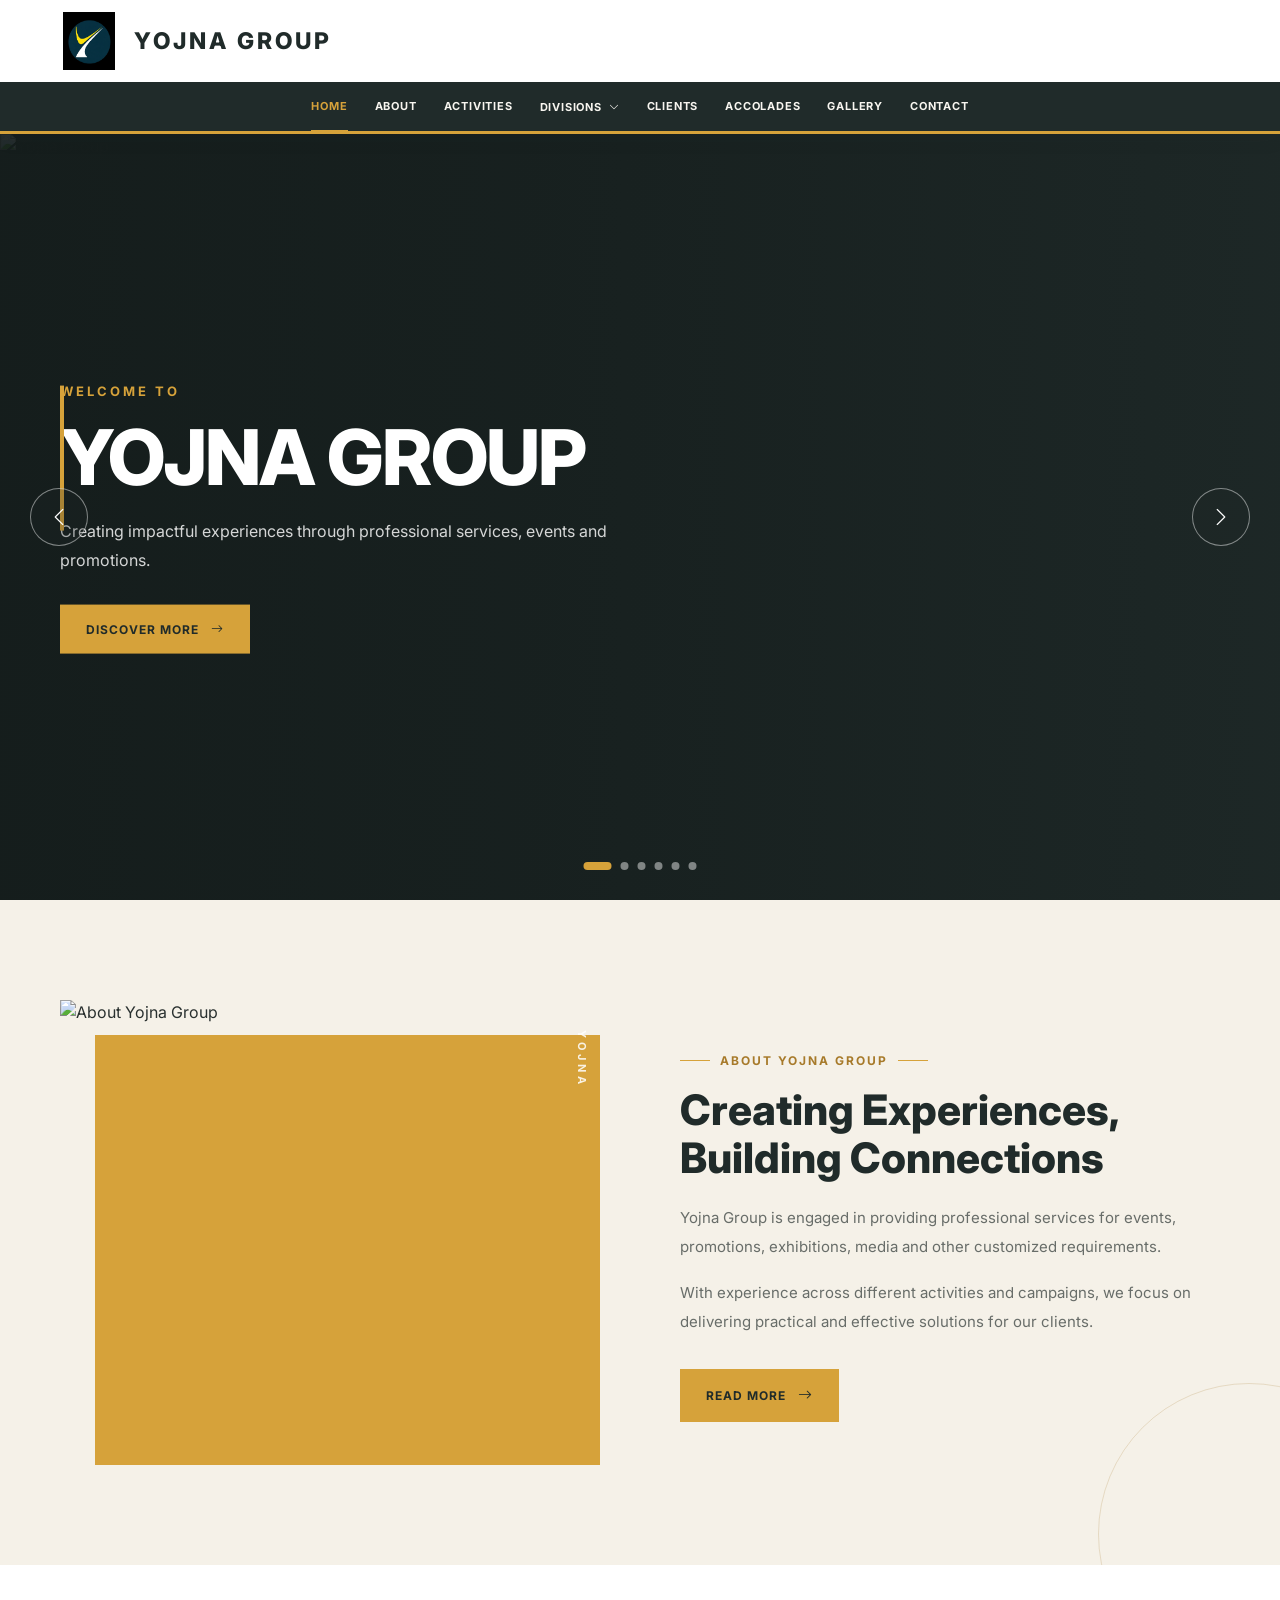
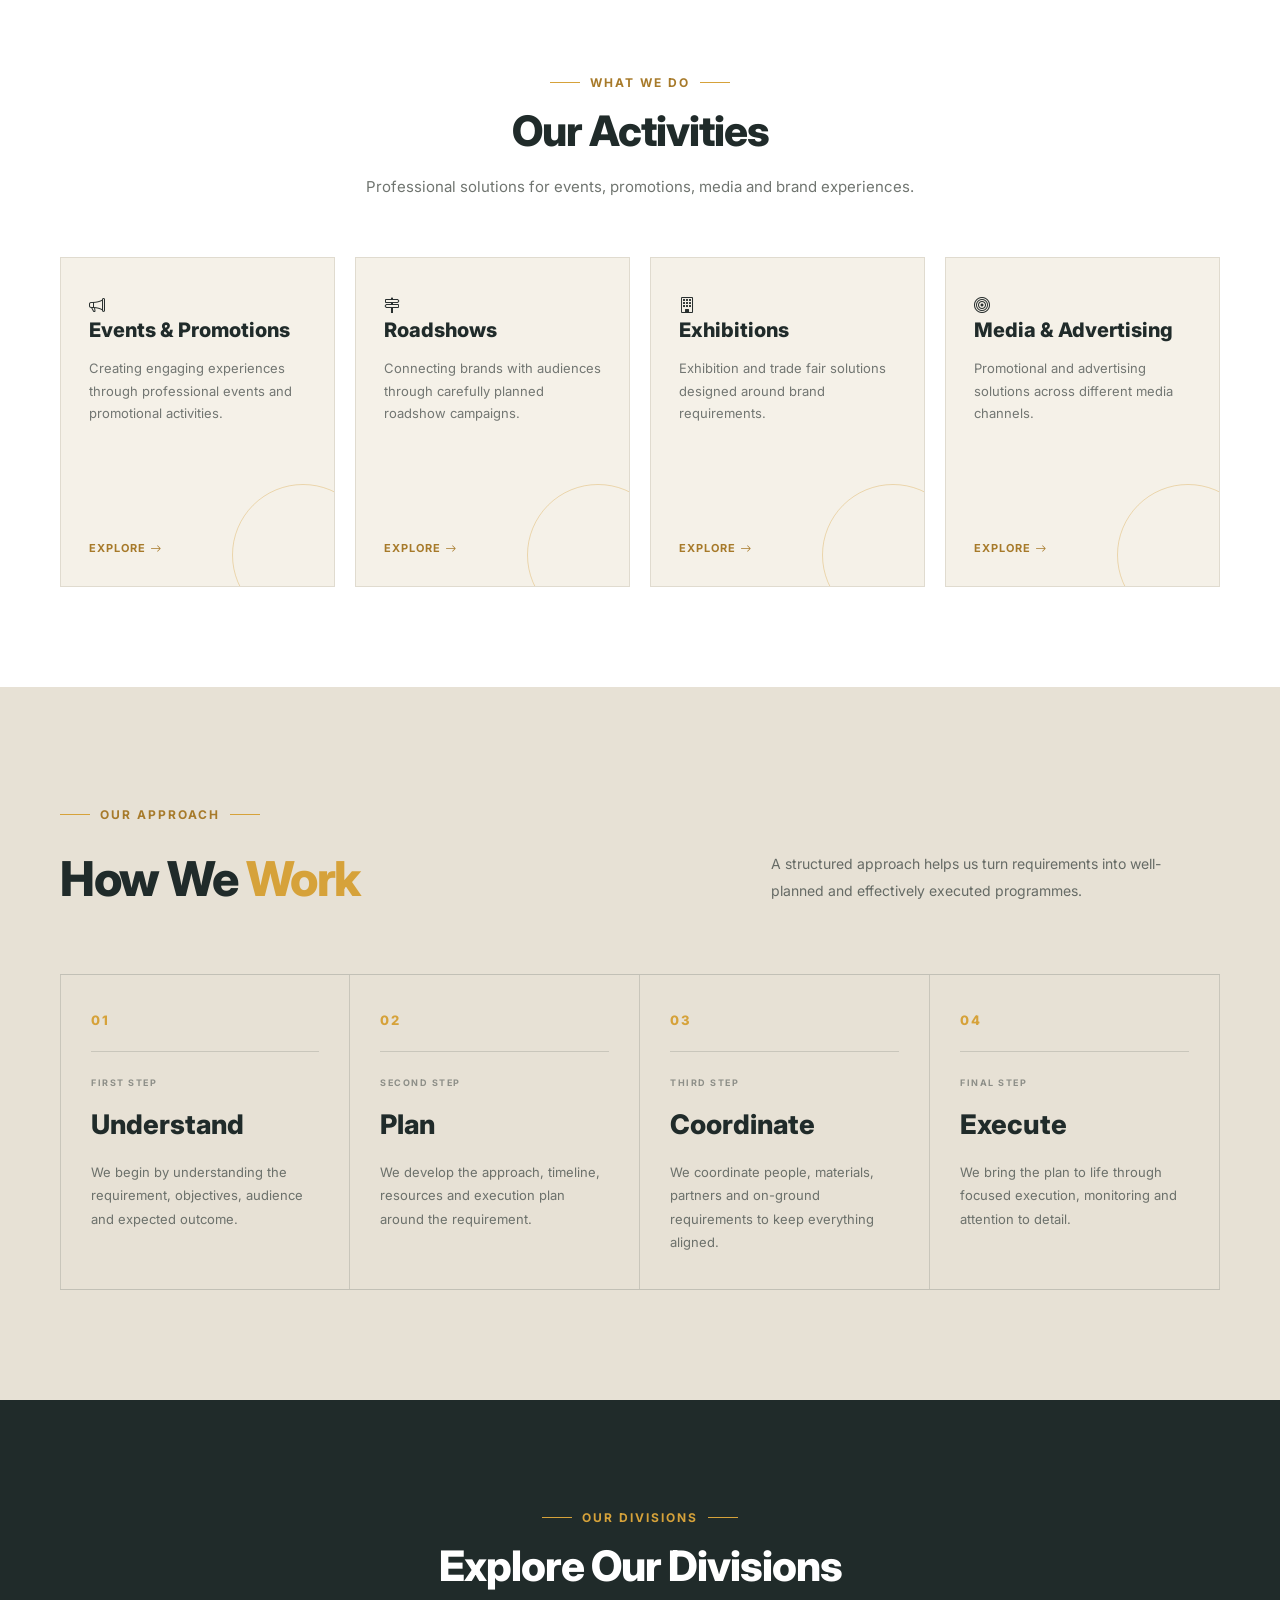
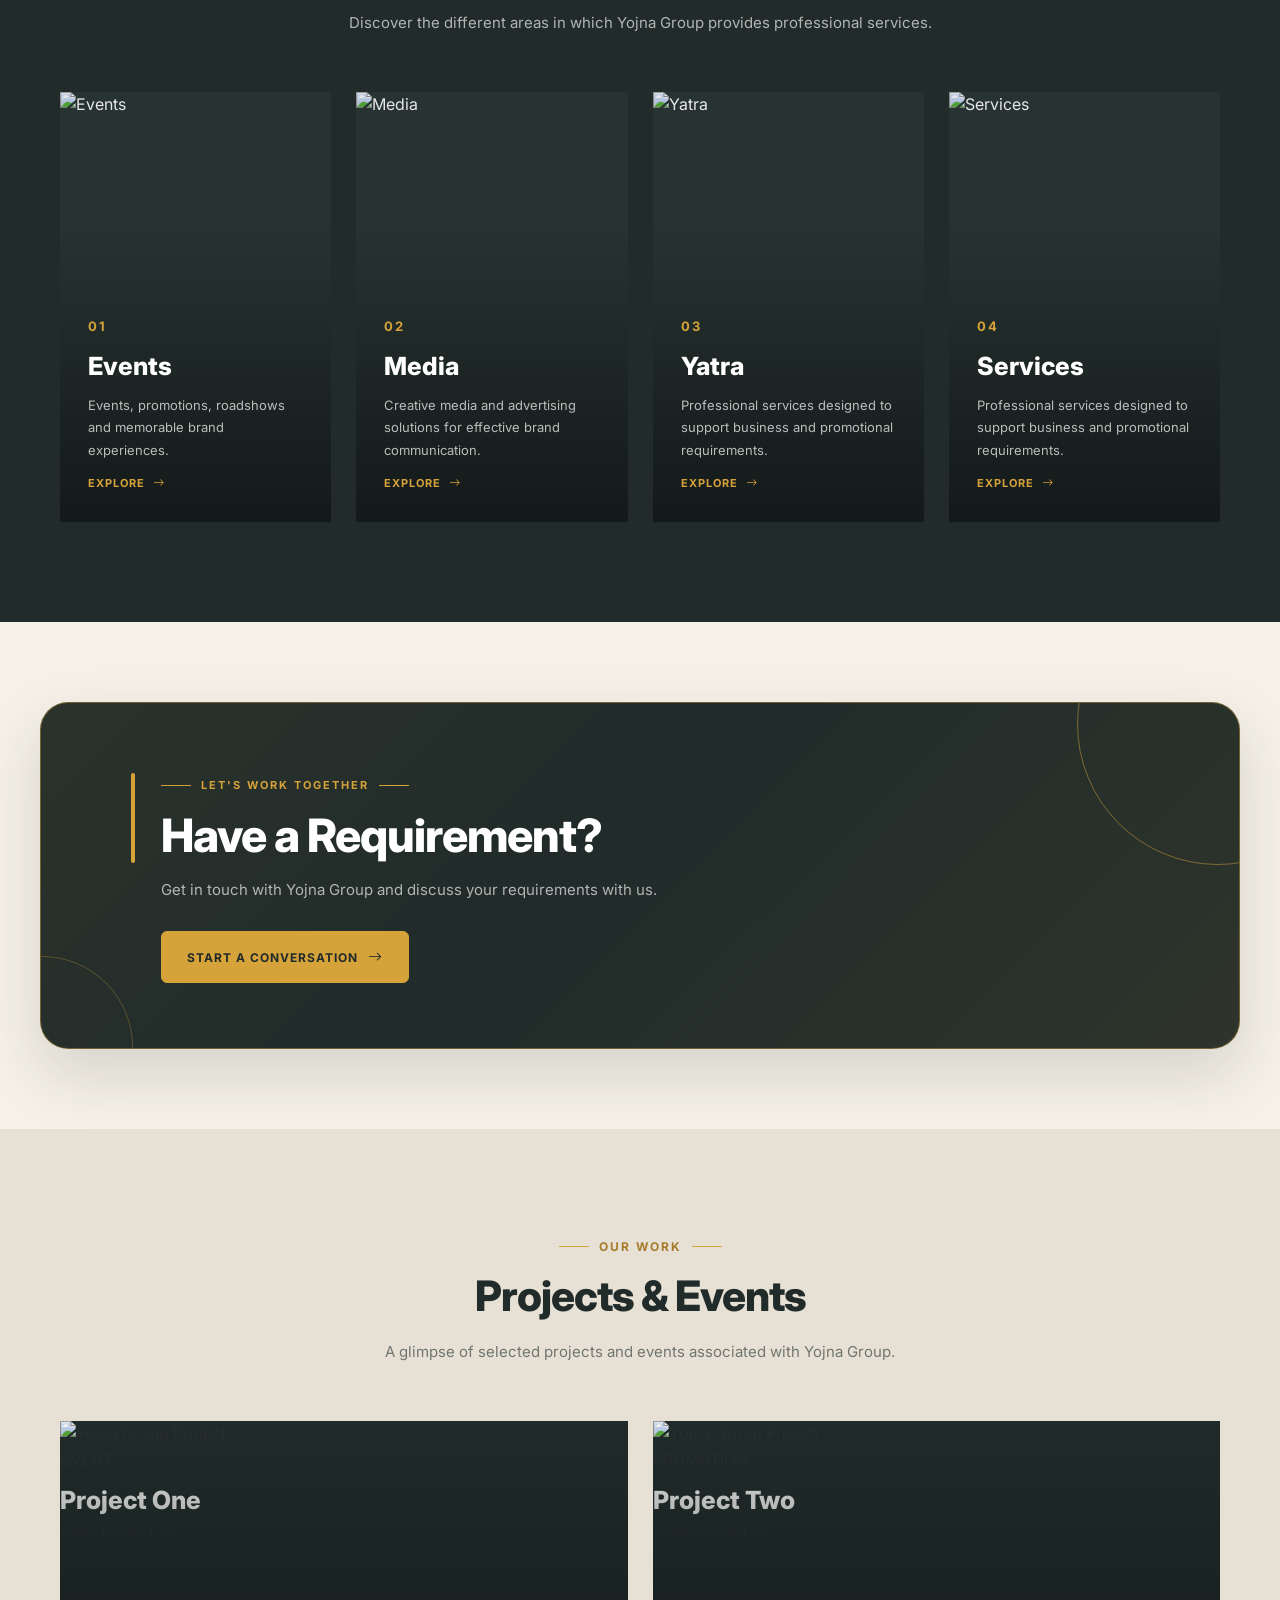
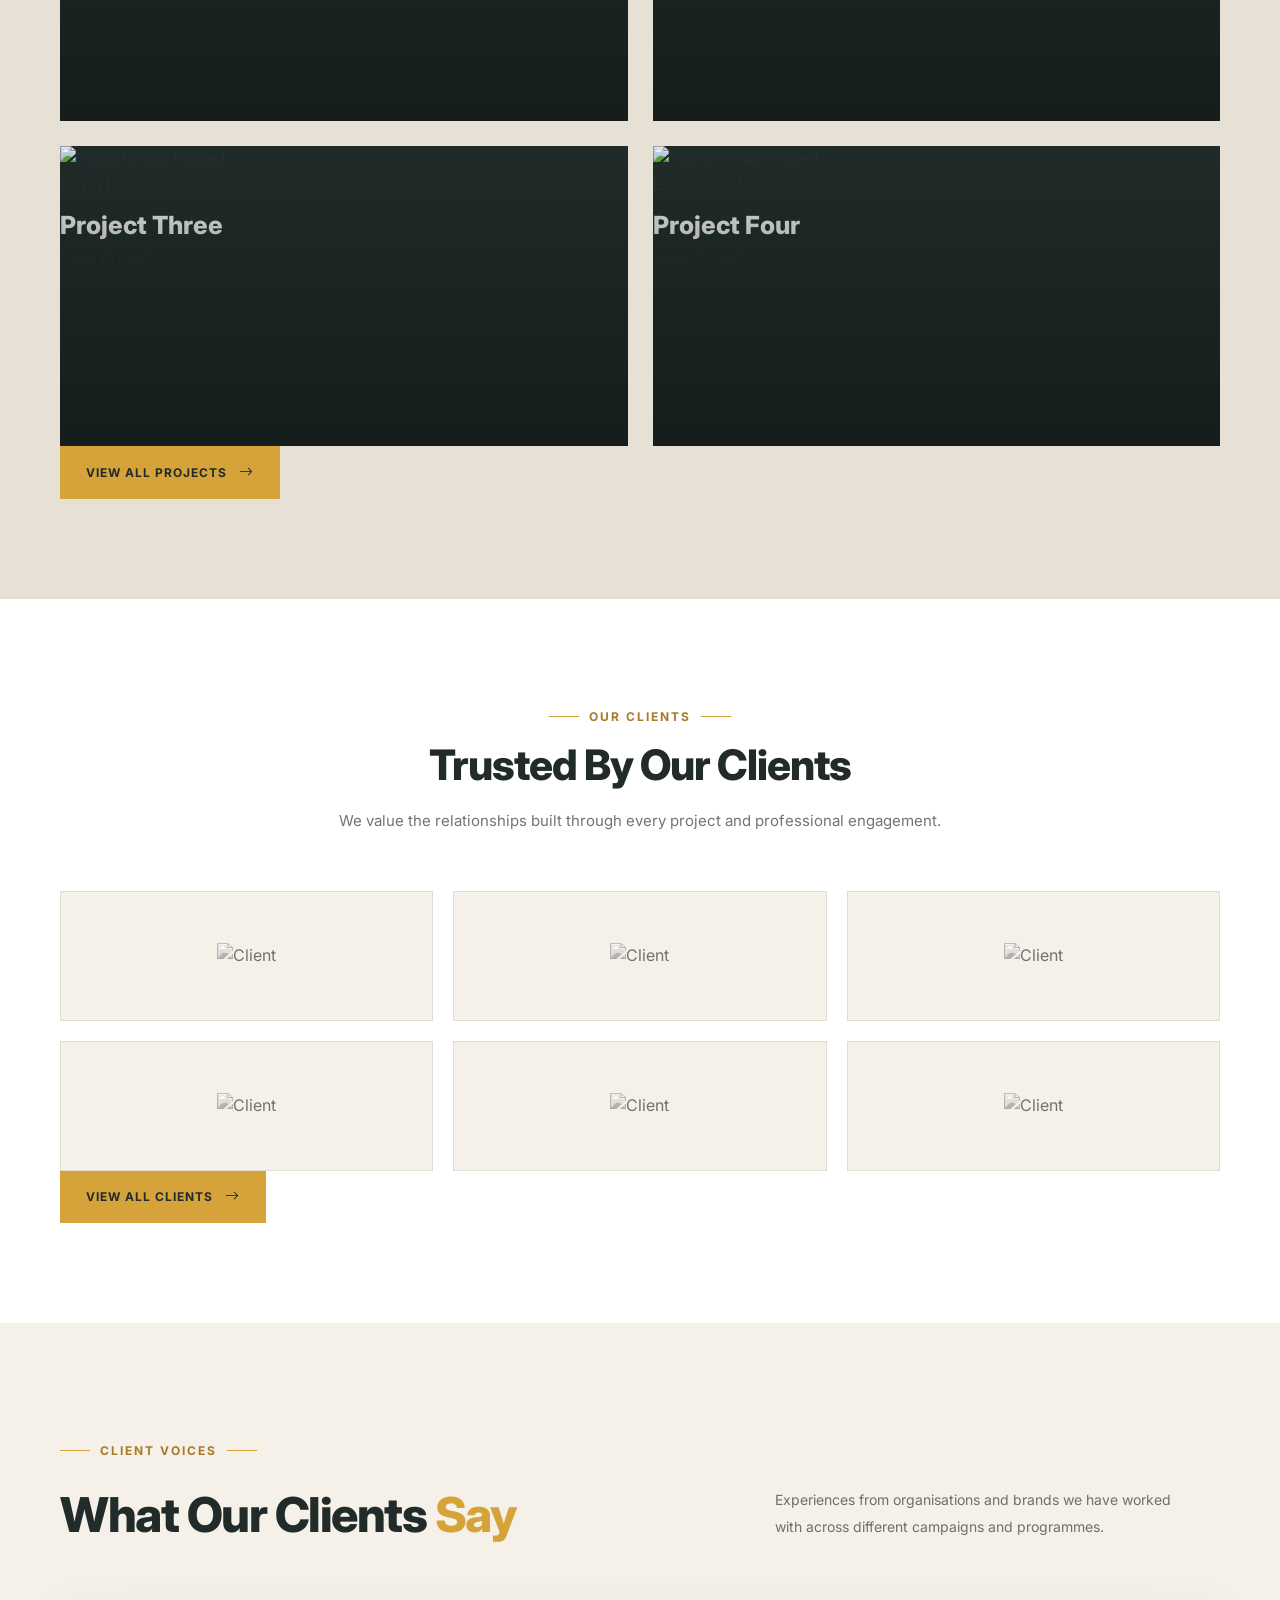
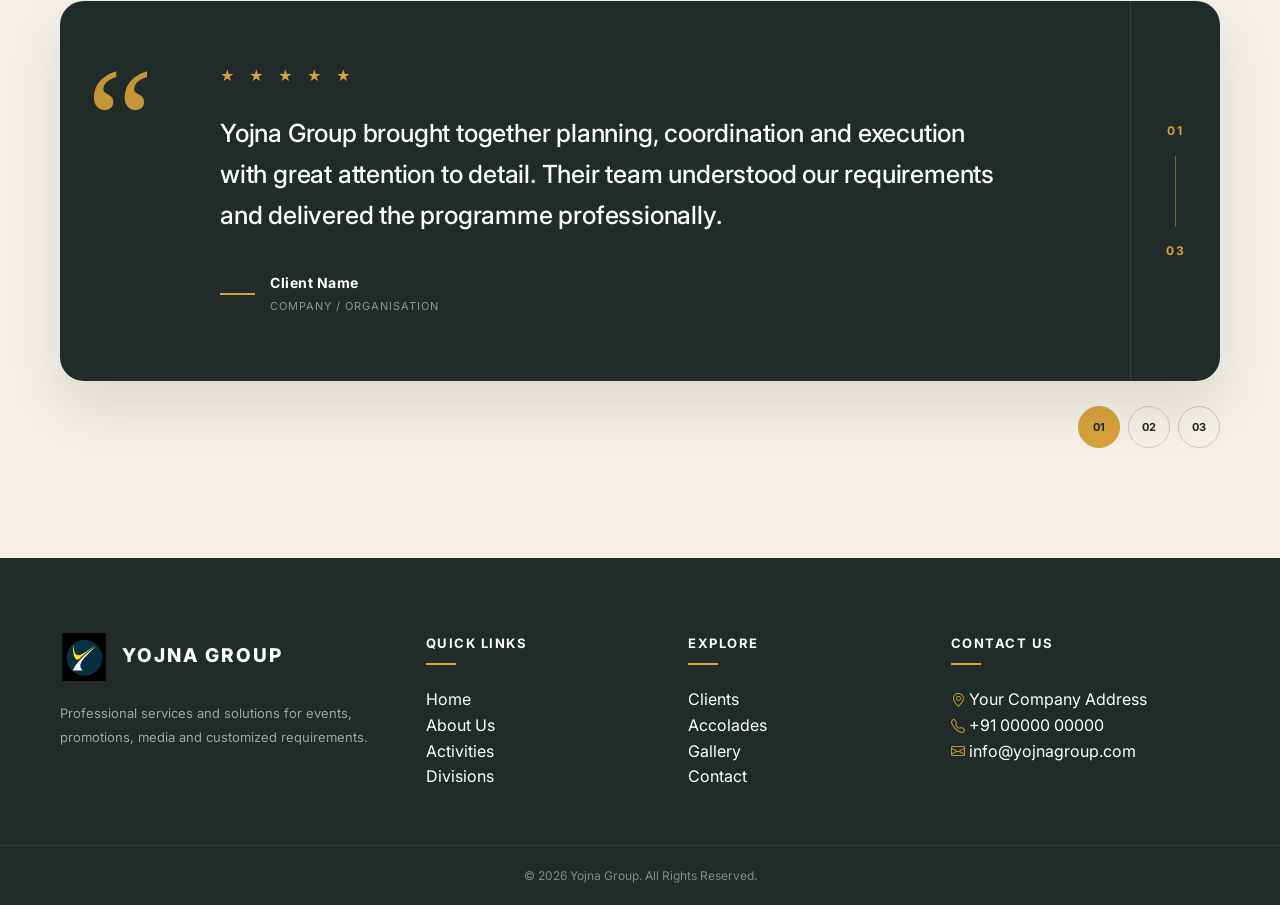
==== commit ace2c4ad: "Updated website pages and CSS" ====
--- a/index.html
+++ b/index.html
@@ -125,9 +125,7 @@
                         CLIENTS
                     </a>
 
-                    <a href="projects.html" class="nav-link">
-                        PROJECTS
-                    </a>
+                    
 
                     <a href="accolades.html" class="nav-link">
                         ACCOLADES
@@ -657,6 +655,166 @@
         </section>
 
 
+        <!-- =========================================================
+     OUR APPROACH
+========================================================= -->
+
+<section class="home-approach">
+
+    <div class="container">
+
+        <!-- SECTION HEADING -->
+        <div class="approach-heading">
+
+            <div>
+
+                <span class="section-label">
+                    OUR APPROACH
+                </span>
+
+                <h2>
+                    How We
+                    <span>Work</span>
+                </h2>
+
+            </div>
+
+            <p>
+                A structured approach helps us turn requirements
+                into well-planned and effectively executed
+                programmes.
+            </p>
+
+        </div>
+
+
+        <!-- PROCESS -->
+        <div class="approach-process">
+
+
+            <!-- STEP 01 -->
+            <div class="approach-step">
+
+                <div class="approach-number">
+                    01
+                </div>
+
+                <div class="approach-line"></div>
+
+                <div class="approach-content">
+
+                    <span class="approach-small">
+                        FIRST STEP
+                    </span>
+
+                    <h3>
+                        Understand
+                    </h3>
+
+                    <p>
+                        We begin by understanding the requirement,
+                        objectives, audience and expected outcome.
+                    </p>
+
+                </div>
+
+            </div>
+
+
+            <!-- STEP 02 -->
+            <div class="approach-step">
+
+                <div class="approach-number">
+                    02
+                </div>
+
+                <div class="approach-line"></div>
+
+                <div class="approach-content">
+
+                    <span class="approach-small">
+                        SECOND STEP
+                    </span>
+
+                    <h3>
+                        Plan
+                    </h3>
+
+                    <p>
+                        We develop the approach, timeline, resources
+                        and execution plan around the requirement.
+                    </p>
+
+                </div>
+
+            </div>
+
+
+            <!-- STEP 03 -->
+            <div class="approach-step">
+
+                <div class="approach-number">
+                    03
+                </div>
+
+                <div class="approach-line"></div>
+
+                <div class="approach-content">
+
+                    <span class="approach-small">
+                        THIRD STEP
+                    </span>
+
+                    <h3>
+                        Coordinate
+                    </h3>
+
+                    <p>
+                        We coordinate people, materials, partners
+                        and on-ground requirements to keep everything
+                        aligned.
+                    </p>
+
+                </div>
+
+            </div>
+
+
+            <!-- STEP 04 -->
+            <div class="approach-step">
+
+                <div class="approach-number">
+                    04
+                </div>
+
+                <div class="approach-line"></div>
+
+                <div class="approach-content">
+
+                    <span class="approach-small">
+                        FINAL STEP
+                    </span>
+
+                    <h3>
+                        Execute
+                    </h3>
+
+                    <p>
+                        We bring the plan to life through focused
+                        execution, monitoring and attention to detail.
+                    </p>
+
+                </div>
+
+            </div>
+
+        </div>
+
+    </div>
+
+</section>
+
+
         <!-- =================================================
              DIVISIONS
         ================================================== -->
@@ -782,13 +940,50 @@
 
         </div>
 
-    </div>
-
-</div>
+       </div>
+
+       </div>
 
             </div>
 
         </section>
+
+         <!-- =================================================
+             CONTACT CTA
+        ================================================== -->
+
+        <section class="home-contact-cta">
+
+            <div class="cta-overlay"></div>
+
+            <div class="container">
+
+                <div class="cta-content">
+
+                    <span class="section-label">
+                        LET'S WORK TOGETHER
+                    </span>
+
+                    <h2>
+                        Have a Requirement?
+                    </h2>
+
+                    <p>
+                        Get in touch with Yojna Group and
+                        discuss your requirements with us.
+                    </p>
+
+                    <a href="contact.html" class="primary-button">
+                        Start A Conversation
+                        <i class="bi bi-arrow-right"></i>
+                    </a>
+
+                </div>
+
+            </div>
+
+        </section>
+
 
 
         <!-- =================================================
@@ -1037,43 +1232,119 @@
         </section>
 
 
-        <!-- =================================================
-             CONTACT CTA
-        ================================================== -->
-
-        <section class="home-contact-cta">
-
-            <div class="cta-overlay"></div>
-
-            <div class="container">
-
-                <div class="cta-content">
-
-                    <span class="section-label">
-                        LET'S WORK TOGETHER
-                    </span>
-
-                    <h2>
-                        Have a Requirement?
-                    </h2>
-
-                    <p>
-                        Get in touch with Yojna Group and
-                        discuss your requirements with us.
-                    </p>
-
-                    <a href="contact.html" class="primary-button">
-                        Start A Conversation
-                        <i class="bi bi-arrow-right"></i>
-                    </a>
-
-                </div>
-
-            </div>
-
-        </section>
-
+       
     </main>
+
+    <!-- =========================================================
+     TESTIMONIALS
+========================================================= -->
+
+<section class="home-testimonials">
+
+    <div class="container">
+
+        <!-- SECTION HEADER -->
+        <div class="testimonials-heading">
+
+            <div>
+                <span class="section-label">
+                    CLIENT VOICES
+                </span>
+
+                <h2>
+                    What Our Clients
+                    <span>Say</span>
+                </h2>
+            </div>
+
+            <p>
+                Experiences from organisations and brands
+                we have worked with across different
+                campaigns and programmes.
+            </p>
+
+        </div>
+
+
+        <!-- TESTIMONIAL FEATURE -->
+        <div class="testimonial-feature">
+
+            <!-- LARGE QUOTE -->
+            <div class="testimonial-quote-mark">
+                “
+            </div>
+
+
+            <!-- TESTIMONIAL CONTENT -->
+            <div class="testimonial-content">
+
+                <div class="testimonial-stars">
+                    ★ ★ ★ ★ ★
+                </div>
+
+                <blockquote>
+                    Yojna Group brought together planning,
+                    coordination and execution with great
+                    attention to detail. Their team understood
+                    our requirements and delivered the programme
+                    professionally.
+                </blockquote>
+
+
+                <div class="testimonial-client">
+
+                    <div class="testimonial-client-line"></div>
+
+                    <div>
+                        <strong>
+                            Client Name
+                        </strong>
+
+                        <span>
+                            Company / Organisation
+                        </span>
+                    </div>
+
+                </div>
+
+            </div>
+
+
+            <!-- SIDE NUMBER -->
+            <div class="testimonial-number">
+
+                <span>01</span>
+
+                <div class="testimonial-number-line"></div>
+
+                <span>03</span>
+
+            </div>
+
+        </div>
+
+
+        <!-- TESTIMONIAL NAVIGATION -->
+
+        <div class="testimonial-navigation">
+
+            <button class="testimonial-nav active">
+                01
+            </button>
+
+            <button class="testimonial-nav">
+                02
+            </button>
+
+            <button class="testimonial-nav">
+                03
+            </button>
+
+        </div>
+
+    </div>
+
+</section>
 
 
     <!-- =====================================================
@@ -1139,11 +1410,6 @@
                             <li>
                                 <a href="divisions.html">Divisions</a>
                             </li>
-
-                            <li>
-                                <a href="projects.html">Projects</a>
-                            </li>
-
                         </ul>
 
                     </div>
--- a/css/style.css
+++ b/css/style.css
@@ -1364,7 +1364,6 @@
     opacity: 1;
 }
 
-
 /* =========================================================
    25. CONTACT CTA
 ========================================================= */
@@ -1372,44 +1371,65 @@
 .home-contact-cta {
     position: relative;
 
-    padding: 100px 0;
-
-    background-color: #d6a23a;
+    width: calc(100% - 80px);
+    max-width: 1250px;
+
+    margin: 80px auto;
+
+    padding: 65px 70px;
+
+    background-color: #202b2a;
+
+    border: 1px solid rgba(214, 162, 58, 0.45);
+
+    border-radius: 28px;
 
     overflow: hidden;
-}
+
+    box-shadow:
+        0 25px 60px rgba(32, 43, 42, 0.15);
+}
+
+
+/* GOLD CORNER DESIGN */
 
 .home-contact-cta::before {
     content: "";
 
     position: absolute;
 
-    width: 420px;
-    height: 420px;
-
-    right: -180px;
-    top: -180px;
-
-    border: 1px solid rgba(32, 43, 42, 0.2);
+    width: 280px;
+    height: 280px;
+
+    right: -120px;
+    top: -120px;
+
+    border: 1px solid rgba(214, 162, 58, 0.5);
 
     border-radius: 50%;
 }
+
+
+/* SECOND CIRCLE */
 
 .home-contact-cta::after {
     content: "";
 
     position: absolute;
 
-    width: 260px;
-    height: 260px;
-
-    left: -130px;
-    bottom: -130px;
-
-    border: 1px solid rgba(32, 43, 42, 0.2);
+    width: 180px;
+    height: 180px;
+
+    left: -90px;
+    bottom: -90px;
+
+    border: 1px solid rgba(214, 162, 58, 0.3);
 
     border-radius: 50%;
 }
+
+
+/* GOLD OVERLAY */
 
 .cta-overlay {
     position: absolute;
@@ -1419,29 +1439,82 @@
     background:
         linear-gradient(
             135deg,
-            rgba(214, 162, 58, 0.95),
-            rgba(214, 162, 58, 0.8)
+            rgba(214, 162, 58, 0.06),
+            transparent 45%,
+            rgba(214, 162, 58, 0.08)
         );
-}
+
+    pointer-events: none;
+}
+
+
+/* CTA CONTENT */
 
 .cta-content {
     position: relative;
 
     max-width: 850px;
 
-    margin: 0 auto;
-
-    text-align: center;
+    margin: 0;
+
+    padding-left: 30px;
+
+    text-align: left;
 
     z-index: 2;
 }
 
+
+/* GOLD LEFT LINE */
+
+.cta-content::before {
+    content: "";
+
+    position: absolute;
+
+    left: 0;
+    top: 5px;
+
+    width: 4px;
+    height: 90px;
+
+    background-color: #d6a23a;
+
+    border-radius: 10px;
+}
+
+
+/* SMALL LABEL */
+
+.cta-content .section-label {
+    display: inline-flex;
+
+    align-items: center;
+
+    gap: 10px;
+
+    margin-bottom: 15px;
+
+    color: #d6a23a;
+
+    font-size: 11px;
+
+    font-weight: 700;
+
+    letter-spacing: 2px;
+
+    text-transform: uppercase;
+}
+
+
+/* HEADING */
+
 .cta-content h2 {
-    margin-bottom: 20px;
-
-    color: #202b2a;
-
-    font-size: 48px;
+    margin-bottom: 16px;
+
+    color: #ffffff;
+
+    font-size: 46px;
 
     font-weight: 800;
 
@@ -1449,26 +1522,56 @@
 
     letter-spacing: -1px;
 }
+
+
+/* PARAGRAPH */
 
 .cta-content p {
     max-width: 650px;
 
-    margin: 0 auto 30px;
-
-    color: rgba(32, 43, 42, 0.72);
+    margin: 0 0 28px;
+
+    color: rgba(255, 255, 255, 0.65);
 
     font-size: 15px;
 
     line-height: 1.8;
 }
 
+
+/* BUTTON */
+
 .cta-content .primary-button {
-    background-color: #202b2a;
-
-    border-color: #202b2a;
-
-    color: #ffffff;
-}
+    display: inline-flex;
+
+    align-items: center;
+
+    gap: 10px;
+
+    padding: 14px 25px;
+
+    background-color: #d6a23a;
+
+    border: 1px solid #d6a23a;
+
+    border-radius: 6px;
+
+    color: #202b2a;
+
+    font-size: 12px;
+
+    font-weight: 700;
+
+    letter-spacing: 1px;
+
+    text-transform: uppercase;
+
+    transition:
+        background-color 0.3s ease,
+        color 0.3s ease,
+        transform 0.3s ease;
+}
+
 
 .cta-content .primary-button:hover {
     background-color: #ffffff;
@@ -1476,9 +1579,537 @@
     border-color: #ffffff;
 
     color: #202b2a;
-}
-
-
+
+    transform: translateY(-3px);
+}
+
+
+/* =========================================================
+   TESTIMONIALS
+========================================================= */
+
+.home-testimonials {
+    position: relative;
+
+    padding: 110px 0;
+
+    background-color: #f5f1e8;
+
+    overflow: hidden;
+}
+
+
+/* =========================================================
+   TESTIMONIAL HEADING
+========================================================= */
+
+.testimonials-heading {
+    display: grid;
+
+    grid-template-columns: 1fr 0.7fr;
+
+    align-items: end;
+
+    gap: 80px;
+
+    margin-bottom: 60px;
+}
+
+
+.testimonials-heading h2 {
+    max-width: 600px;
+
+    margin: 15px 0 0;
+
+    color: #202b2a;
+
+    font-size: 48px;
+
+    font-weight: 800;
+
+    line-height: 1.05;
+
+    letter-spacing: -1.5px;
+}
+
+
+.testimonials-heading h2 span {
+    color: #d6a23a;
+}
+
+
+.testimonials-heading > p {
+    max-width: 420px;
+
+    margin: 0;
+
+    color: rgba(32, 43, 42, 0.65);
+
+    font-size: 14px;
+
+    line-height: 1.9;
+}
+
+
+/* =========================================================
+   TESTIMONIAL FEATURE
+========================================================= */
+
+.testimonial-feature {
+    position: relative;
+
+    display: grid;
+
+    grid-template-columns: 120px 1fr 90px;
+
+    min-height: 380px;
+
+    background-color: #202b2a;
+
+    border-radius: 24px;
+
+    overflow: hidden;
+
+    box-shadow:
+        0 25px 55px rgba(32, 43, 42, 0.12);
+}
+
+
+/* =========================================================
+   LARGE QUOTE MARK
+========================================================= */
+
+.testimonial-quote-mark {
+    display: flex;
+
+    justify-content: center;
+
+    align-items: flex-start;
+
+    padding-top: 45px;
+
+    color: #d6a23a;
+
+    font-family: Georgia, serif;
+
+    font-size: 150px;
+
+    line-height: 1;
+
+    opacity: 0.9;
+}
+
+
+/* =========================================================
+   TESTIMONIAL CONTENT
+========================================================= */
+
+.testimonial-content {
+    position: relative;
+
+    display: flex;
+
+    flex-direction: column;
+
+    justify-content: center;
+
+    padding: 55px 40px;
+}
+
+
+/* =========================================================
+   STARS
+========================================================= */
+
+.testimonial-stars {
+    margin-bottom: 25px;
+
+    color: #d6a23a;
+
+    font-size: 14px;
+
+    letter-spacing: 5px;
+}
+
+
+/* =========================================================
+   QUOTE
+========================================================= */
+
+.testimonial-content blockquote {
+    max-width: 780px;
+
+    margin: 0 0 35px;
+
+    color: #ffffff;
+
+    font-size: 25px;
+
+    font-weight: 500;
+
+    line-height: 1.65;
+
+    letter-spacing: -0.2px;
+}
+
+
+/* =========================================================
+   CLIENT
+========================================================= */
+
+.testimonial-client {
+    display: flex;
+
+    align-items: center;
+
+    gap: 15px;
+}
+
+
+.testimonial-client-line {
+    width: 35px;
+
+    height: 2px;
+
+    background-color: #d6a23a;
+}
+
+
+.testimonial-client strong {
+    display: block;
+
+    margin-bottom: 4px;
+
+    color: #ffffff;
+
+    font-size: 14px;
+
+    font-weight: 700;
+
+    letter-spacing: 0.5px;
+}
+
+
+.testimonial-client span {
+    display: block;
+
+    color: rgba(255, 255, 255, 0.5);
+
+    font-size: 11px;
+
+    letter-spacing: 1px;
+
+    text-transform: uppercase;
+}
+
+
+/* =========================================================
+   SIDE NUMBER
+========================================================= */
+
+.testimonial-number {
+    display: flex;
+
+    flex-direction: column;
+
+    justify-content: center;
+
+    align-items: center;
+
+    gap: 15px;
+
+    border-left: 1px solid rgba(255, 255, 255, 0.1);
+}
+
+
+.testimonial-number span {
+    color: #d6a23a;
+
+    font-size: 12px;
+
+    font-weight: 700;
+
+    letter-spacing: 2px;
+}
+
+
+.testimonial-number-line {
+    width: 1px;
+
+    height: 70px;
+
+    background-color: rgba(214, 162, 58, 0.5);
+}
+
+
+/* =========================================================
+   NAVIGATION
+========================================================= */
+
+.testimonial-navigation {
+    display: flex;
+
+    justify-content: flex-end;
+
+    gap: 8px;
+
+    margin-top: 25px;
+}
+
+
+.testimonial-nav {
+    width: 42px;
+
+    height: 42px;
+
+    background-color: transparent;
+
+    border: 1px solid #cfc8bb;
+
+    border-radius: 50%;
+
+    color: #202b2a;
+
+    font-size: 11px;
+
+    font-weight: 700;
+
+    cursor: pointer;
+
+    transition: all 0.3s ease;
+}
+
+
+.testimonial-nav:hover,
+.testimonial-nav.active {
+    background-color: #d6a23a;
+
+    border-color: #d6a23a;
+
+    color: #202b2a;
+}
+
+
+/* =========================================================
+   OUR APPROACH
+========================================================= */
+
+.home-approach {
+    position: relative;
+
+    padding: 110px 0;
+
+    background-color: #e7e1d5;
+
+    overflow: hidden;
+}
+
+
+/* =========================================================
+   APPROACH HEADING
+========================================================= */
+
+.approach-heading {
+    display: grid;
+
+    grid-template-columns: 1fr 0.7fr;
+
+    align-items: end;
+
+    gap: 70px;
+
+    margin-bottom: 70px;
+}
+
+
+.approach-heading h2 {
+    margin: 15px 0 0;
+
+    color: #202b2a;
+
+    font-size: 48px;
+
+    font-weight: 800;
+
+    line-height: 1.05;
+
+    letter-spacing: -1.5px;
+}
+
+
+.approach-heading h2 span {
+    color: #d6a23a;
+}
+
+
+.approach-heading > p {
+    max-width: 430px;
+
+    margin: 0;
+
+    color: rgba(32, 43, 42, 0.65);
+
+    font-size: 14px;
+
+    line-height: 1.9;
+}
+
+
+/* =========================================================
+   APPROACH PROCESS
+========================================================= */
+
+.approach-process {
+    position: relative;
+
+    display: grid;
+
+    grid-template-columns:
+        repeat(4, 1fr);
+
+    border-top: 1px solid rgba(32, 43, 42, 0.18);
+
+    border-bottom: 1px solid rgba(32, 43, 42, 0.18);
+}
+
+
+/* =========================================================
+   APPROACH STEP
+========================================================= */
+
+.approach-step {
+    position: relative;
+
+    min-height: 310px;
+
+    padding: 35px 30px;
+
+    border-right: 1px solid rgba(32, 43, 42, 0.15);
+
+    transition:
+        background-color 0.3s ease,
+        transform 0.3s ease;
+}
+
+
+.approach-step:first-child {
+    border-left: 1px solid rgba(32, 43, 42, 0.15);
+}
+
+
+.approach-step:hover {
+    background-color: #202b2a;
+}
+
+
+/* =========================================================
+   NUMBER
+========================================================= */
+
+.approach-number {
+    margin-bottom: 45px;
+
+    color: #d6a23a;
+
+    font-size: 13px;
+
+    font-weight: 800;
+
+    letter-spacing: 2px;
+}
+
+
+/* =========================================================
+   CONNECTING LINE
+========================================================= */
+
+.approach-line {
+    position: absolute;
+
+    top: 76px;
+
+    left: 30px;
+
+    width: calc(100% - 60px);
+
+    height: 1px;
+
+    background-color: rgba(32, 43, 42, 0.15);
+}
+
+
+/* =========================================================
+   CONTENT
+========================================================= */
+
+.approach-content {
+    position: relative;
+
+    z-index: 2;
+}
+
+
+.approach-small {
+    display: block;
+
+    margin-bottom: 12px;
+
+    color: rgba(32, 43, 42, 0.45);
+
+    font-size: 9px;
+
+    font-weight: 700;
+
+    letter-spacing: 1.5px;
+
+    text-transform: uppercase;
+}
+
+
+.approach-content h3 {
+    margin-bottom: 15px;
+
+    color: #202b2a;
+
+    font-size: 27px;
+
+    font-weight: 800;
+}
+
+
+.approach-content p {
+    margin: 0;
+
+    color: rgba(32, 43, 42, 0.62);
+
+    font-size: 13px;
+
+    line-height: 1.8;
+}
+
+
+/* =========================================================
+   HOVER
+========================================================= */
+
+.approach-step:hover .approach-small {
+    color: rgba(255, 255, 255, 0.45);
+}
+
+
+.approach-step:hover .approach-content h3 {
+    color: #ffffff;
+}
+
+
+.approach-step:hover .approach-content p {
+    color: rgba(255, 255, 255, 0.62);
+}
+
+
+.approach-step:hover .approach-line {
+    background-color: rgba(214, 162, 58, 0.5);
+}
 /* =========================================================
    26. FOOTER
 ========================================================= */
@@ -2726,7 +3357,7 @@
 .inner-page-banner {
     position: relative;
 
-    min-height: 320px;
+    min-height: 680px;
 
     display: flex;
     align-items: center;
@@ -3248,4 +3879,980 @@
     font-size: 13px;
 
     line-height: 1.7;
+}
+
+/* =========================================================
+   MEDIA PAGE
+========================================================= */
+
+.media-page {
+    background-color: #f5f1e8;
+}
+
+
+/* =========================================================
+   MEDIA INTRODUCTION
+========================================================= */
+
+.media-introduction {
+    padding: 110px 0;
+    background-color: #f5f1e8;
+}
+
+.media-introduction-grid {
+    display: grid;
+    grid-template-columns: 1fr 1fr;
+    gap: 80px;
+    align-items: center;
+}
+
+.media-intro-image {
+    position: relative;
+    padding: 0 35px 35px 0;
+}
+
+.media-image-frame {
+    position: relative;
+    z-index: 1;
+}
+
+.media-image-frame::before {
+    content: "";
+    position: absolute;
+    left: -18px;
+    top: -18px;
+    width: 100px;
+    height: 100px;
+    border-top: 2px solid #d6a23a;
+    border-left: 2px solid #d6a23a;
+    z-index: -1;
+}
+
+.media-image-frame::after {
+    content: "";
+    position: absolute;
+    right: -35px;
+    bottom: -35px;
+    width: 75%;
+    height: 75%;
+    background-color: #d6a23a;
+    z-index: -1;
+}
+
+.media-image-frame img {
+    width: 100%;
+    height: 500px;
+    object-fit: cover;
+    display: block;
+}
+
+.media-number-box {
+    position: absolute;
+    left: -15px;
+    bottom: 15px;
+    width: 125px;
+    height: 125px;
+    display: flex;
+    flex-direction: column;
+    justify-content: center;
+    align-items: center;
+    background-color: #202b2a;
+    color: #ffffff;
+    z-index: 3;
+}
+
+.media-number-box span {
+    margin-bottom: 5px;
+    color: #d6a23a;
+    font-size: 10px;
+    font-weight: 700;
+    letter-spacing: 2px;
+}
+
+.media-number-box strong {
+    font-size: 38px;
+    font-weight: 800;
+}
+
+.media-intro-content .section-label {
+    justify-content: flex-start;
+}
+
+.media-intro-content h2 {
+    margin: 0 0 25px;
+    color: #202b2a;
+    font-size: 45px;
+    font-weight: 700;
+    line-height: 1.12;
+    letter-spacing: -1px;
+}
+
+.media-intro-content h2 strong {
+    display: block;
+    color: #8a6424;
+    font-weight: 800;
+}
+
+.media-intro-content p {
+    margin-bottom: 18px;
+    color: #59615f;
+    font-size: 15px;
+    line-height: 1.9;
+}
+
+.media-intro-content .primary-button {
+    margin-top: 15px;
+}
+
+
+/* =========================================================
+   MEDIA SERVICES
+========================================================= */
+
+.media-services {
+    padding: 110px 0;
+    background-color: #ffffff;
+}
+
+.media-services .section-heading {
+    max-width: 700px;
+    margin-bottom: 60px;
+}
+
+.media-services-grid {
+    display: grid;
+    grid-template-columns: repeat(4, 1fr);
+    gap: 20px;
+}
+
+.media-service-card {
+    position: relative;
+    min-height: 290px;
+    padding: 30px;
+    background-color: #f5f1e8;
+    border: 1px solid #ded8cd;
+    transition:
+        background-color 0.35s ease,
+        transform 0.35s ease,
+        border-color 0.35s ease;
+}
+
+.media-service-card:hover {
+    background-color: #202b2a;
+    border-color: #202b2a;
+    transform: translateY(-8px);
+}
+
+.media-service-top {
+    display: flex;
+    align-items: center;
+    justify-content: space-between;
+    margin-bottom: 35px;
+}
+
+.media-service-number {
+    color: #8a6424;
+    font-size: 12px;
+    font-weight: 800;
+    letter-spacing: 2px;
+}
+
+.media-service-icon {
+    width: 48px;
+    height: 48px;
+    display: flex;
+    align-items: center;
+    justify-content: center;
+    background-color: #d6a23a;
+    color: #202b2a;
+    font-size: 20px;
+}
+
+.media-service-card h3 {
+    margin-bottom: 14px;
+    color: #202b2a;
+    font-size: 19px;
+    font-weight: 700;
+    line-height: 1.3;
+}
+
+.media-service-card p {
+    margin: 0;
+    color: #69706d;
+    font-size: 13px;
+    line-height: 1.8;
+}
+
+.media-service-line {
+    position: absolute;
+    left: 30px;
+    bottom: 25px;
+    width: 35px;
+    height: 2px;
+    background-color: #d6a23a;
+    transition: width 0.35s ease;
+}
+
+.media-service-card:hover .media-service-number {
+    color: #d6a23a;
+}
+
+.media-service-card:hover h3 {
+    color: #ffffff;
+}
+
+.media-service-card:hover p {
+    color: rgba(255, 255, 255, 0.65);
+}
+
+.media-service-card:hover .media-service-line {
+    width: 65px;
+}
+
+
+/* =========================================================
+   MEDIA APPROACH
+========================================================= */
+
+.media-approach {
+    padding: 110px 0;
+    background-color: #e7e1d5;
+}
+
+.media-approach-grid {
+    display: grid;
+    grid-template-columns: 0.9fr 1.1fr;
+    gap: 90px;
+    align-items: start;
+}
+
+.media-approach-content .section-label {
+    justify-content: flex-start;
+}
+
+.media-approach-content h2 {
+    margin-bottom: 25px;
+    color: #202b2a;
+    font-size: 43px;
+    font-weight: 700;
+    line-height: 1.12;
+}
+
+.media-approach-content h2 strong {
+    display: block;
+    color: #8a6424;
+    font-weight: 800;
+}
+
+.media-approach-content p {
+    margin-bottom: 18px;
+    color: #59615f;
+    font-size: 15px;
+    line-height: 1.9;
+}
+
+.media-process {
+    border-top: 1px solid #cfc8bb;
+}
+
+.media-process-item {
+    display: grid;
+    grid-template-columns: 70px 1fr;
+    gap: 20px;
+    padding: 27px 0;
+    border-bottom: 1px solid #cfc8bb;
+}
+
+.media-process-item > span {
+    color: #8a6424;
+    font-size: 13px;
+    font-weight: 800;
+    letter-spacing: 1px;
+}
+
+.media-process-item h3 {
+    margin-bottom: 8px;
+    color: #202b2a;
+    font-size: 20px;
+    font-weight: 700;
+}
+
+.media-process-item p {
+    margin: 0;
+    color: #69706d;
+    font-size: 13px;
+    line-height: 1.7;
+}
+
+
+/* =========================================================
+   MEDIA BANNER
+========================================================= */
+
+.media-banner {
+    background-color: #202b2a;
+}
+
+
+
+/* =========================================================
+   YATRA PAGE
+========================================================= */
+
+.yatra-page {
+    background-color: #f5f1e8;
+}
+
+
+/* =========================================================
+   YATRA INTRODUCTION
+========================================================= */
+
+.yatra-introduction {
+    padding: 110px 0;
+    background-color: #f5f1e8;
+}
+
+.yatra-introduction-grid {
+    display: grid;
+    grid-template-columns: 1fr 1fr;
+    gap: 80px;
+    align-items: center;
+}
+
+.yatra-intro-image {
+    position: relative;
+    padding: 0 35px 35px 0;
+}
+
+.yatra-image-frame {
+    position: relative;
+    z-index: 1;
+}
+
+.yatra-image-frame::before {
+    content: "";
+    position: absolute;
+    left: -18px;
+    top: -18px;
+    width: 100px;
+    height: 100px;
+    border-top: 2px solid #d6a23a;
+    border-left: 2px solid #d6a23a;
+    z-index: -1;
+}
+
+.yatra-image-frame::after {
+    content: "";
+    position: absolute;
+    right: -35px;
+    bottom: -35px;
+    width: 75%;
+    height: 75%;
+    background-color: #d6a23a;
+    z-index: -1;
+}
+
+.yatra-image-frame img {
+    width: 100%;
+    height: 500px;
+    object-fit: cover;
+    display: block;
+}
+
+.yatra-number-box {
+    position: absolute;
+    left: -15px;
+    bottom: 15px;
+    width: 125px;
+    height: 125px;
+
+    display: flex;
+    flex-direction: column;
+    justify-content: center;
+    align-items: center;
+
+    background-color: #202b2a;
+    color: #ffffff;
+    z-index: 3;
+}
+
+.yatra-number-box span {
+    margin-bottom: 5px;
+    color: #d6a23a;
+    font-size: 10px;
+    font-weight: 700;
+    letter-spacing: 2px;
+}
+
+.yatra-number-box strong {
+    font-size: 38px;
+    font-weight: 800;
+}
+
+.yatra-intro-content .section-label {
+    justify-content: flex-start;
+}
+
+.yatra-intro-content h2 {
+    margin: 0 0 25px;
+
+    color: #202b2a;
+    font-size: 45px;
+    font-weight: 700;
+    line-height: 1.12;
+    letter-spacing: -1px;
+}
+
+.yatra-intro-content h2 strong {
+    display: block;
+    color: #8a6424;
+    font-weight: 800;
+}
+
+.yatra-intro-content p {
+    margin-bottom: 18px;
+
+    color: #59615f;
+    font-size: 15px;
+    line-height: 1.9;
+}
+
+.yatra-intro-content .primary-button {
+    margin-top: 15px;
+}
+
+
+/* =========================================================
+   YATRA SERVICES
+========================================================= */
+
+.yatra-services {
+    padding: 110px 0;
+    background-color: #ffffff;
+}
+
+.yatra-services .section-heading {
+    max-width: 700px;
+    margin-bottom: 60px;
+}
+
+.yatra-services-grid {
+    display: grid;
+    grid-template-columns: repeat(3, 1fr);
+    gap: 20px;
+}
+
+.yatra-service-card {
+    position: relative;
+
+    min-height: 285px;
+    padding: 30px;
+
+    background-color: #f5f1e8;
+    border: 1px solid #ded8cd;
+
+    transition:
+        background-color 0.35s ease,
+        transform 0.35s ease,
+        border-color 0.35s ease;
+}
+
+.yatra-service-card:hover {
+    background-color: #202b2a;
+    border-color: #202b2a;
+    transform: translateY(-8px);
+}
+
+.yatra-service-top {
+    display: flex;
+    align-items: center;
+    justify-content: space-between;
+
+    margin-bottom: 35px;
+}
+
+.yatra-service-number {
+    color: #8a6424;
+    font-size: 12px;
+    font-weight: 800;
+    letter-spacing: 2px;
+}
+
+.yatra-service-icon {
+    width: 48px;
+    height: 48px;
+
+    display: flex;
+    align-items: center;
+    justify-content: center;
+
+    background-color: #d6a23a;
+    color: #202b2a;
+
+    font-size: 20px;
+}
+
+.yatra-service-card h3 {
+    margin-bottom: 14px;
+
+    color: #202b2a;
+    font-size: 19px;
+    font-weight: 700;
+    line-height: 1.3;
+}
+
+.yatra-service-card p {
+    margin: 0;
+
+    color: #69706d;
+    font-size: 13px;
+    line-height: 1.8;
+}
+
+.yatra-service-line {
+    position: absolute;
+
+    left: 30px;
+    bottom: 25px;
+
+    width: 35px;
+    height: 2px;
+
+    background-color: #d6a23a;
+
+    transition: width 0.35s ease;
+}
+
+.yatra-service-card:hover .yatra-service-number {
+    color: #d6a23a;
+}
+
+.yatra-service-card:hover h3 {
+    color: #ffffff;
+}
+
+.yatra-service-card:hover p {
+    color: rgba(255, 255, 255, 0.65);
+}
+
+.yatra-service-card:hover .yatra-service-line {
+    width: 65px;
+}
+
+
+/* =========================================================
+   YATRA APPROACH
+========================================================= */
+
+.yatra-approach {
+    padding: 110px 0;
+    background-color: #e7e1d5;
+}
+
+.yatra-approach-grid {
+    display: grid;
+    grid-template-columns: 0.9fr 1.1fr;
+    gap: 90px;
+    align-items: start;
+}
+
+.yatra-approach-content .section-label {
+    justify-content: flex-start;
+}
+
+.yatra-approach-content h2 {
+    margin-bottom: 25px;
+
+    color: #202b2a;
+    font-size: 43px;
+    font-weight: 700;
+    line-height: 1.12;
+}
+
+.yatra-approach-content h2 strong {
+    display: block;
+    color: #8a6424;
+    font-weight: 800;
+}
+
+.yatra-approach-content p {
+    margin-bottom: 18px;
+
+    color: #59615f;
+    font-size: 15px;
+    line-height: 1.9;
+}
+
+.yatra-process {
+    border-top: 1px solid #cfc8bb;
+}
+
+.yatra-process-item {
+    display: grid;
+    grid-template-columns: 70px 1fr;
+    gap: 20px;
+
+    padding: 27px 0;
+
+    border-bottom: 1px solid #cfc8bb;
+}
+
+.yatra-process-item > span {
+    color: #8a6424;
+
+    font-size: 13px;
+    font-weight: 800;
+    letter-spacing: 1px;
+}
+
+.yatra-process-item h3 {
+    margin-bottom: 8px;
+
+    color: #202b2a;
+    font-size: 20px;
+    font-weight: 700;
+}
+
+.yatra-process-item p {
+    margin: 0;
+
+    color: #69706d;
+    font-size: 13px;
+    line-height: 1.7;
+}
+
+
+/* =========================================================
+   YATRA BANNER
+========================================================= */
+
+.yatra-banner {
+    background-color: #202b2a;
+}
+
+/* =========================================================
+   SERVICES PAGE
+========================================================= */
+
+.services-page {
+    background-color: #f5f1e8;
+}
+
+
+/* =========================================================
+   SERVICES INTRODUCTION
+========================================================= */
+
+.services-introduction {
+    padding: 110px 0;
+    background-color: #f5f1e8;
+}
+
+.services-introduction-grid {
+    display: grid;
+    grid-template-columns: 1fr 1fr;
+    gap: 80px;
+    align-items: center;
+}
+
+.services-intro-image {
+    position: relative;
+    padding: 0 35px 35px 0;
+}
+
+.services-image-frame {
+    position: relative;
+    z-index: 1;
+}
+
+.services-image-frame::before {
+    content: "";
+    position: absolute;
+    left: -18px;
+    top: -18px;
+    width: 100px;
+    height: 100px;
+    border-top: 2px solid #d6a23a;
+    border-left: 2px solid #d6a23a;
+    z-index: -1;
+}
+
+.services-image-frame::after {
+    content: "";
+    position: absolute;
+    right: -35px;
+    bottom: -35px;
+    width: 75%;
+    height: 75%;
+    background-color: #d6a23a;
+    z-index: -1;
+}
+
+.services-image-frame img {
+    width: 100%;
+    height: 500px;
+    object-fit: cover;
+    display: block;
+}
+
+.services-number-box {
+    position: absolute;
+    left: -15px;
+    bottom: 15px;
+    width: 125px;
+    height: 125px;
+
+    display: flex;
+    flex-direction: column;
+    justify-content: center;
+    align-items: center;
+
+    background-color: #202b2a;
+    color: #ffffff;
+    z-index: 3;
+}
+
+.services-number-box span {
+    margin-bottom: 5px;
+    color: #d6a23a;
+    font-size: 10px;
+    font-weight: 700;
+    letter-spacing: 2px;
+}
+
+.services-number-box strong {
+    font-size: 38px;
+    font-weight: 800;
+}
+
+.services-intro-content .section-label {
+    justify-content: flex-start;
+}
+
+.services-intro-content h2 {
+    margin: 0 0 25px;
+    color: #202b2a;
+    font-size: 45px;
+    font-weight: 700;
+    line-height: 1.12;
+    letter-spacing: -1px;
+}
+
+.services-intro-content h2 strong {
+    display: block;
+    color: #8a6424;
+    font-weight: 800;
+}
+
+.services-intro-content p {
+    margin-bottom: 18px;
+    color: #59615f;
+    font-size: 15px;
+    line-height: 1.9;
+}
+
+.services-intro-content .primary-button {
+    margin-top: 15px;
+}
+
+
+/* =========================================================
+   PROFESSIONAL SERVICES
+========================================================= */
+
+.professional-services {
+    padding: 110px 0;
+    background-color: #ffffff;
+}
+
+.professional-services .section-heading {
+    max-width: 700px;
+    margin-bottom: 60px;
+}
+
+.professional-services-grid {
+    display: grid;
+    grid-template-columns: repeat(4, 1fr);
+    gap: 20px;
+}
+
+.professional-service-card {
+    position: relative;
+    min-height: 290px;
+    padding: 30px;
+
+    background-color: #f5f1e8;
+    border: 1px solid #ded8cd;
+
+    transition:
+        background-color 0.35s ease,
+        transform 0.35s ease,
+        border-color 0.35s ease;
+}
+
+.professional-service-card:hover {
+    background-color: #202b2a;
+    border-color: #202b2a;
+    transform: translateY(-8px);
+}
+
+.professional-service-top {
+    display: flex;
+    align-items: center;
+    justify-content: space-between;
+    margin-bottom: 35px;
+}
+
+.professional-service-number {
+    color: #8a6424;
+    font-size: 12px;
+    font-weight: 800;
+    letter-spacing: 2px;
+}
+
+.professional-service-icon {
+    width: 48px;
+    height: 48px;
+
+    display: flex;
+    align-items: center;
+    justify-content: center;
+
+    background-color: #d6a23a;
+    color: #202b2a;
+
+    font-size: 20px;
+}
+
+.professional-service-card h3 {
+    margin-bottom: 14px;
+    color: #202b2a;
+    font-size: 19px;
+    font-weight: 700;
+    line-height: 1.3;
+}
+
+.professional-service-card p {
+    margin: 0;
+    color: #69706d;
+    font-size: 13px;
+    line-height: 1.8;
+}
+
+.professional-service-line {
+    position: absolute;
+    left: 30px;
+    bottom: 25px;
+
+    width: 35px;
+    height: 2px;
+
+    background-color: #d6a23a;
+
+    transition: width 0.35s ease;
+}
+
+.professional-service-card:hover
+.professional-service-number {
+    color: #d6a23a;
+}
+
+.professional-service-card:hover h3 {
+    color: #ffffff;
+}
+
+.professional-service-card:hover p {
+    color: rgba(255, 255, 255, 0.65);
+}
+
+.professional-service-card:hover
+.professional-service-line {
+    width: 65px;
+}
+
+
+/* =========================================================
+   SERVICES APPROACH
+========================================================= */
+
+.services-approach {
+    padding: 110px 0;
+    background-color: #e7e1d5;
+}
+
+.services-approach-grid {
+    display: grid;
+    grid-template-columns: 0.9fr 1.1fr;
+    gap: 90px;
+    align-items: start;
+}
+
+.services-approach-content .section-label {
+    justify-content: flex-start;
+}
+
+.services-approach-content h2 {
+    margin-bottom: 25px;
+    color: #202b2a;
+    font-size: 43px;
+    font-weight: 700;
+    line-height: 1.12;
+}
+
+.services-approach-content h2 strong {
+    display: block;
+    color: #8a6424;
+    font-weight: 800;
+}
+
+.services-approach-content p {
+    margin-bottom: 18px;
+    color: #59615f;
+    font-size: 15px;
+    line-height: 1.9;
+}
+
+.services-process {
+    border-top: 1px solid #cfc8bb;
+}
+
+.services-process-item {
+    display: grid;
+    grid-template-columns: 70px 1fr;
+    gap: 20px;
+
+    padding: 27px 0;
+
+    border-bottom: 1px solid #cfc8bb;
+}
+
+.services-process-item > span {
+    color: #8a6424;
+    font-size: 13px;
+    font-weight: 800;
+    letter-spacing: 1px;
+}
+
+.services-process-item h3 {
+    margin-bottom: 8px;
+    color: #202b2a;
+    font-size: 20px;
+    font-weight: 700;
+}
+
+.services-process-item p {
+    margin: 0;
+    color: #69706d;
+    font-size: 13px;
+    line-height: 1.7;
+}
+
+
+/* =========================================================
+   SERVICES BANNER
+========================================================= */
+
+.services-banner {
+    background-color: #202b2a;
 }
--- a/css/responsive.css
+++ b/css/responsive.css
@@ -1,152 +1,290 @@
 /* =========================================================
    YOJNA GROUP
-   RESPONSIVE STYLESHEET
+   RESPONSIVE CSS
 ========================================================= */
 
 
 /* =========================================================
    LARGE TABLETS / SMALL LAPTOPS
-   1200px and below
+   MAX WIDTH: 1200px
 ========================================================= */
 
 @media (max-width: 1200px) {
 
-    /* HEADER */
+    /* -----------------------------------------------------
+       COMMON CONTAINER
+    ----------------------------------------------------- */
+
+    .container {
+        width: 90%;
+    }
+
+
+    /* -----------------------------------------------------
+       HEADER
+    ----------------------------------------------------- */
+
+    .header-container {
+        padding: 0 20px;
+    }
 
     .main-navigation {
-        gap: 20px;
+        gap: 18px;
     }
 
     .nav-link {
-        font-size: 11px;
-    }
-
-
-    /* HERO */
+        font-size: 10px;
+    }
+
+
+    /* -----------------------------------------------------
+       HOME HERO
+    ----------------------------------------------------- */
+
+    .home-hero {
+        min-height: 650px;
+    }
+
+    .hero-content {
+        max-width: 700px;
+    }
 
     .hero-content h1 {
-        font-size: 50px;
-    }
-
-
-    /* ACTIVITIES */
-
-    .activities-grid {
-        grid-template-columns: repeat(2, 1fr);
-    }
-
-
-    /* PROJECTS */
-
-    .projects-grid {
-        grid-template-columns: repeat(2, 1fr);
-    }
-
-
-    /* CLIENTS */
-
-    .clients-grid {
+        font-size: 58px;
+    }
+
+
+    /* -----------------------------------------------------
+       COMMON SECTIONS
+    ----------------------------------------------------- */
+
+    .section-heading h2 {
+        font-size: 42px;
+    }
+
+
+    /* -----------------------------------------------------
+       HOME ABOUT
+    ----------------------------------------------------- */
+
+    .home-about-grid {
+        gap: 55px;
+    }
+
+    .home-about-content h2 {
+        font-size: 40px;
+    }
+
+
+    /* -----------------------------------------------------
+       HOME ACTIVITIES
+    ----------------------------------------------------- */
+
+    .home-activities-grid {
+        grid-template-columns: repeat(2, 1fr);
+    }
+
+
+    /* -----------------------------------------------------
+       HOME DIVISIONS
+    ----------------------------------------------------- */
+
+    .home-divisions-grid {
+        grid-template-columns: repeat(2, 1fr);
+    }
+
+
+    /* -----------------------------------------------------
+       HOME PROJECTS
+    ----------------------------------------------------- */
+
+    .home-projects-grid {
+        grid-template-columns: repeat(2, 1fr);
+    }
+
+
+    /* -----------------------------------------------------
+       HOME CLIENTS
+    ----------------------------------------------------- */
+
+    .home-clients-grid {
+        grid-template-columns: repeat(4, 1fr);
+    }
+
+
+    /* =====================================================
+       ABOUT PAGE
+    ===================================================== */
+
+    .about-main-grid {
+        gap: 55px;
+    }
+
+    .about-main-content h2 {
+        font-size: 40px;
+    }
+
+    .about-capabilities-grid {
+        grid-template-columns: repeat(2, 1fr);
+    }
+
+    .about-approach-grid {
+        gap: 55px;
+    }
+
+
+    /* =====================================================
+       ACTIVITIES PAGE
+    ===================================================== */
+
+    .activities-intro-grid {
+        gap: 55px;
+    }
+
+    .activity-services-grid {
         grid-template-columns: repeat(3, 1fr);
     }
 
-}
+    .activities-media-grid {
+        gap: 55px;
+    }
+
+    .activities-process-grid {
+        grid-template-columns: repeat(4, 1fr);
+    }
+
+
+    /* =====================================================
+       EVENTS PAGE
+    ===================================================== */
+
+    .events-introduction-grid {
+        gap: 55px;
+    }
+
+    .events-services-grid {
+        grid-template-columns: repeat(3, 1fr);
+    }
+
+    .events-approach-grid {
+        gap: 55px;
+    }
+
+
+    /* =====================================================
+       YATRA PAGE
+    ===================================================== */
+
+    .yatra-introduction-grid {
+        gap: 55px;
+    }
+
+    .yatra-services-grid {
+        grid-template-columns: repeat(3, 1fr);
+    }
+
+    .yatra-approach-grid {
+        gap: 55px;
+    }
+
+
+    /* =====================================================
+       SERVICES PAGE
+    ===================================================== */
+
+    .services-introduction-grid {
+        gap: 55px;
+    }
+
+    .professional-services-grid {
+        grid-template-columns: repeat(3, 1fr);
+    }
+
+    .services-approach-grid {
+        gap: 55px;
+    }
+
+}
+
 
 
 /* =========================================================
    TABLETS
-   992px and below
+   MAX WIDTH: 992px
 ========================================================= */
 
 @media (max-width: 992px) {
 
-    /* HEADER */
+  /* =========================================================
+   OUR APPROACH - TABLET
+========================================================= */
+
+.approach-heading {
+    grid-template-columns: 1fr;
+
+    gap: 25px;
+
+    margin-bottom: 50px;
+}
+
+.approach-heading h2 {
+    font-size: 42px;
+}
+
+.approach-process {
+    grid-template-columns: repeat(2, 1fr);
+}
+
+.approach-step {
+    min-height: 280px;
+}
+
+.approach-step:nth-child(2) {
+    border-right: none;
+}
+
+.approach-step:nth-child(3),
+.approach-step:nth-child(4) {
+    border-top: 1px solid rgba(32, 43, 42, 0.15);
+}
+
+
+/* =========================================================
+   TESTIMONIALS - TABLET
+========================================================= */
+
+.testimonials-heading {
+    grid-template-columns: 1fr;
+
+    gap: 25px;
+}
+
+.testimonials-heading h2 {
+    font-size: 42px;
+}
+
+.testimonial-feature {
+    grid-template-columns: 80px 1fr 65px;
+}
+
+.testimonial-content {
+    padding: 45px 30px;
+}
+
+.testimonial-content blockquote {
+    font-size: 21px;
+}
+
+    /* -----------------------------------------------------
+       HEADER
+    ----------------------------------------------------- */
 
     .header-top {
-        height: 68px;
-    }
-
-    .header-navigation {
-        height: 52px;
-    }
-
-    .main-navigation {
-        gap: 15px;
-    }
-
-    .nav-link {
-        font-size: 10px;
-    }
-
-    main {
-        padding-top: 120px;
-    }
-
-
-    /* HERO */
-
-    .home-hero {
-        height: calc(100vh - 120px);
-        min-height: 550px;
-    }
-
-    .hero-content h1 {
-        font-size: 44px;
-    }
-
-    .hero-content p {
-        max-width: 550px;
-        font-size: 15px;
-    }
-
-
-    /* ABOUT */
-
-    .about-preview-grid {
-        grid-template-columns: 1fr 1fr;
-        gap: 45px;
-    }
-
-    .about-preview-content h2 {
-        font-size: 34px;
-    }
-
-    .about-preview-image img {
-        height: 400px;
-    }
-
-
-    /* DIVISIONS */
-
-    .divisions-grid {
-        grid-template-columns: repeat(2, 1fr);
-    }
-
-
-    /* FOOTER */
-
-    .footer-grid {
-        grid-template-columns: repeat(2, 1fr);
-        gap: 40px;
-    }
-
-}
-
-
-/* =========================================================
-   MOBILE MENU BREAKPOINT
-   768px and below
-========================================================= */
-
-@media (max-width: 768px) {
-
-    /* HEADER */
-
-    .site-header {
-        position: fixed;
-    }
-
-    .header-top {
-        height: 68px;
+        min-height: 80px;
+    }
+
+    .header-container {
+        min-height: 80px;
     }
 
     .site-logo {
@@ -155,409 +293,1644 @@
     }
 
     .site-name {
-        font-size: 19px;
-    }
-
-    .header-navigation {
-        height: 52px;
-    }
-
-    .header-navigation .header-container {
-        justify-content: flex-end;
-    }
-
-    .main-navigation {
-        display: none;
+        font-size: 16px;
     }
 
     .mobile-menu-button {
         display: flex;
     }
 
-    main {
-        padding-top: 120px;
-    }
-
-
-    /* HERO */
+    .main-navigation {
+        position: absolute;
+        top: 100%;
+        left: 0;
+
+        width: 100%;
+
+        display: none;
+        flex-direction: column;
+        align-items: stretch;
+
+        gap: 0;
+
+        padding: 15px 0;
+
+        background-color: #202b2a;
+
+        border-top: 1px solid rgba(255, 255, 255, 0.08);
+
+        box-shadow: 0 15px 30px rgba(0, 0, 0, 0.15);
+    }
+
+    .main-navigation.mobile-menu-open {
+        display: flex;
+    }
+
+    .main-navigation .nav-link {
+        width: 100%;
+        padding: 14px 25px;
+
+        text-align: left;
+
+        font-size: 11px;
+    }
+
+    .nav-dropdown {
+        width: 100%;
+    }
+
+    .nav-dropdown-button {
+        width: 100%;
+        justify-content: space-between;
+    }
+
+    .nav-dropdown-menu {
+        position: static;
+
+        width: 100%;
+
+        transform: none;
+
+        border-top: 1px solid rgba(214, 162, 58, 0.3);
+
+        box-shadow: none;
+    }
+
+
+    /* -----------------------------------------------------
+       HERO
+    ----------------------------------------------------- */
 
     .home-hero {
-        height: 650px;
-        min-height: auto;
+        min-height: 600px;
     }
 
     .hero-content {
-        padding: 0 35px;
+        max-width: 650px;
     }
 
     .hero-content h1 {
+        font-size: 50px;
+    }
+
+
+    /* -----------------------------------------------------
+       COMMON SECTION
+    ----------------------------------------------------- */
+
+    .section-heading h2 {
         font-size: 38px;
+    }
+
+
+    /* -----------------------------------------------------
+       HOME ABOUT
+    ----------------------------------------------------- */
+
+    .home-about-grid {
+        grid-template-columns: 1fr;
+
+        gap: 55px;
+    }
+
+    .home-about-image {
+        max-width: 700px;
+        margin: 0 auto;
+    }
+
+    .home-about-content {
+        max-width: 700px;
+    }
+
+
+    /* -----------------------------------------------------
+       HOME DIVISIONS
+    ----------------------------------------------------- */
+
+    .home-divisions-grid {
+        grid-template-columns: repeat(2, 1fr);
+    }
+
+
+    /* -----------------------------------------------------
+       HOME PROJECTS
+    ----------------------------------------------------- */
+
+    .home-projects-grid {
+        grid-template-columns: repeat(2, 1fr);
+    }
+
+
+    /* -----------------------------------------------------
+       HOME CLIENTS
+    ----------------------------------------------------- */
+
+    .home-clients-grid {
+        grid-template-columns: repeat(3, 1fr);
+    }
+
+
+    /* -----------------------------------------------------
+       COMMON CTA
+    ----------------------------------------------------- */
+
+    .home-contact-cta {
+        padding: 80px 0;
+    }
+
+    .cta-content h2 {
+        font-size: 42px;
+    }
+
+
+    /* =====================================================
+       INNER PAGE BANNER
+    ===================================================== */
+
+    .inner-page-banner {
+        min-height: 280px;
+    }
+
+    .inner-page-banner h1 {
+        font-size: 46px;
+    }
+
+
+    /* =====================================================
+       ABOUT PAGE
+    ===================================================== */
+
+    .about-main {
+        padding: 80px 0;
+    }
+
+    .about-main-grid {
+        grid-template-columns: 1fr;
+        gap: 70px;
+    }
+
+    .about-main-image {
+        max-width: 700px;
+        margin: 0 auto;
+    }
+
+    .about-main-content {
+        max-width: 700px;
+    }
+
+    .about-capabilities-grid {
+        grid-template-columns: repeat(2, 1fr);
+    }
+
+    .about-purpose-grid {
+        grid-template-columns: 1fr;
+    }
+
+    .about-approach-grid {
+        grid-template-columns: 1fr;
+        gap: 55px;
+    }
+
+
+    /* =====================================================
+       ACTIVITIES PAGE
+    ===================================================== */
+
+    .activities-introduction {
+        padding: 80px 0;
+    }
+
+    .activities-intro-grid {
+        grid-template-columns: 1fr;
+        gap: 70px;
+    }
+
+    .activities-intro-image {
+        max-width: 700px;
+        margin: 0 auto;
+    }
+
+    .activities-intro-content {
+        max-width: 700px;
+    }
+
+    .activity-services {
+        padding: 80px 0;
+    }
+
+    .activity-services-grid {
+        grid-template-columns: repeat(2, 1fr);
+    }
+
+    .activities-media {
+        padding: 80px 0;
+    }
+
+    .activities-media-grid {
+        grid-template-columns: 1fr;
+        gap: 55px;
+    }
+
+    .activities-process {
+        padding: 80px 0;
+    }
+
+    .activities-process-grid {
+        grid-template-columns: repeat(2, 1fr);
+    }
+
+
+    /* =====================================================
+       EVENTS PAGE
+    ===================================================== */
+
+    .events-introduction {
+        padding: 80px 0;
+    }
+
+    .events-introduction-grid {
+        grid-template-columns: 1fr;
+        gap: 70px;
+    }
+
+    .events-intro-image {
+        max-width: 700px;
+        margin: 0 auto;
+    }
+
+    .events-intro-content {
+        max-width: 700px;
+    }
+
+    .events-services {
+        padding: 80px 0;
+    }
+
+    .events-services-grid {
+        grid-template-columns: repeat(2, 1fr);
+    }
+
+    .events-approach {
+        padding: 80px 0;
+    }
+
+    .events-approach-grid {
+        grid-template-columns: 1fr;
+        gap: 55px;
+    }
+
+
+    /* =====================================================
+       MEDIA PAGE
+    ===================================================== */
+
+    .media-introduction-grid {
+        grid-template-columns: 1fr;
+        gap: 70px;
+    }
+
+    .media-intro-image {
+        max-width: 700px;
+        margin: 0 auto;
+    }
+
+    .media-intro-content {
+        max-width: 700px;
+    }
+
+    .media-services-grid {
+        grid-template-columns: repeat(2, 1fr);
+    }
+
+    .media-approach-grid {
+        grid-template-columns: 1fr;
+        gap: 55px;
+    }
+
+
+    /* =====================================================
+       YATRA PAGE
+    ===================================================== */
+
+    .yatra-introduction {
+        padding: 80px 0;
+    }
+
+    .yatra-introduction-grid {
+        grid-template-columns: 1fr;
+        gap: 70px;
+    }
+
+    .yatra-intro-image {
+        max-width: 700px;
+        margin: 0 auto;
+    }
+
+    .yatra-intro-content {
+        max-width: 700px;
+    }
+
+    .yatra-services {
+        padding: 80px 0;
+    }
+
+    .yatra-services-grid {
+        grid-template-columns: repeat(2, 1fr);
+    }
+
+    .yatra-approach {
+        padding: 80px 0;
+    }
+
+    .yatra-approach-grid {
+        grid-template-columns: 1fr;
+        gap: 55px;
+    }
+
+
+    /* =====================================================
+       SERVICES PAGE
+    ===================================================== */
+
+    .services-introduction {
+        padding: 80px 0;
+    }
+
+    .services-introduction-grid {
+        grid-template-columns: 1fr;
+        gap: 70px;
+    }
+
+    .services-intro-image {
+        max-width: 700px;
+        margin: 0 auto;
+    }
+
+    .services-intro-content {
+        max-width: 700px;
+    }
+
+    .professional-services {
+        padding: 80px 0;
+    }
+
+    .professional-services-grid {
+        grid-template-columns: repeat(2, 1fr);
+    }
+
+    .services-approach {
+        padding: 80px 0;
+    }
+
+    .services-approach-grid {
+        grid-template-columns: 1fr;
+        gap: 55px;
+    }
+
+
+    /* -----------------------------------------------------
+       FOOTER
+    ----------------------------------------------------- */
+
+    .footer-grid {
+        grid-template-columns: repeat(2, 1fr);
+        gap: 45px;
+    }
+
+}
+
+
+
+/* =========================================================
+   MOBILE / TABLETS
+   MAX WIDTH: 768px
+========================================================= */
+
+@media (max-width: 768px) {
+
+
+
+  /* =========================================================
+   OUR APPROACH - MOBILE
+========================================================= */
+
+.home-approach {
+    padding: 80px 0;
+}
+
+.approach-heading h2 {
+    font-size: 36px;
+}
+
+.approach-process {
+    grid-template-columns: 1fr;
+}
+
+.approach-step {
+    min-height: auto;
+
+    padding: 30px 25px;
+
+    border-right: none;
+
+    border-bottom: 1px solid rgba(32, 43, 42, 0.15);
+}
+
+.approach-step:first-child {
+    border-left: none;
+}
+
+.approach-step:nth-child(2),
+.approach-step:nth-child(3),
+.approach-step:nth-child(4) {
+    border-top: none;
+}
+
+.approach-step:last-child {
+    border-bottom: none;
+}
+
+.approach-number {
+    margin-bottom: 35px;
+}
+/* =========================================================
+   TESTIMONIALS - MOBILE
+========================================================= */
+
+.home-testimonials {
+    padding: 80px 0;
+}
+
+.testimonials-heading {
+    margin-bottom: 40px;
+}
+
+.testimonials-heading h2 {
+    font-size: 36px;
+}
+
+.testimonial-feature {
+    grid-template-columns: 55px 1fr;
+
+    min-height: auto;
+}
+
+.testimonial-quote-mark {
+    padding-top: 35px;
+
+    font-size: 100px;
+}
+
+.testimonial-content {
+    padding: 40px 25px 45px 15px;
+}
+
+.testimonial-content blockquote {
+    font-size: 18px;
+
+    line-height: 1.6;
+}
+
+.testimonial-number {
+    display: none;
+}
+
+.testimonial-navigation {
+    justify-content: center;
+}
+
+    /* -----------------------------------------------------
+       COMMON
+    ----------------------------------------------------- */
+
+    .container {
+        width: 90%;
+    }
+
+    .section-heading h2 {
+        font-size: 34px;
+    }
+
+
+    /* -----------------------------------------------------
+       HEADER
+    ----------------------------------------------------- */
+
+    .header-top {
+        min-height: 72px;
+    }
+
+    .header-container {
+        min-height: 72px;
+        padding: 0 15px;
+    }
+
+    .site-logo {
+        width: 44px;
+        height: 44px;
+    }
+
+    .site-name {
+        font-size: 15px;
+    }
+
+    .main-navigation {
+        max-height: calc(100vh - 72px);
+        overflow-y: auto;
+    }
+
+
+    /* -----------------------------------------------------
+       HERO
+    ----------------------------------------------------- */
+
+    .home-hero {
+        min-height: 560px;
+    }
+
+    .hero-content {
+        max-width: 90%;
+    }
+
+    .hero-content h1 {
+        font-size: 42px;
     }
 
     .hero-content p {
         font-size: 14px;
-        line-height: 1.7;
-    }
-
-    .hero-subtitle {
-        font-size: 12px;
-    }
-
-    .hero-prev {
-        left: 15px;
-    }
-
-    .hero-next {
-        right: 15px;
     }
 
     .hero-arrow {
         width: 42px;
         height: 42px;
-
-        font-size: 17px;
-    }
-
-
-    /* COMMON SECTIONS */
-
-    .section-padding {
+    }
+
+
+    /* -----------------------------------------------------
+       COMMON SECTIONS
+    ----------------------------------------------------- */
+
+    .home-about,
+    .home-activities,
+    .home-divisions,
+    .home-projects,
+    .home-clients {
         padding: 70px 0;
     }
 
-    .section-heading {
-        margin-bottom: 40px;
+
+    /* -----------------------------------------------------
+       HOME ACTIVITIES
+    ----------------------------------------------------- */
+
+    .home-activities-grid {
+        grid-template-columns: 1fr;
+    }
+
+
+    /* -----------------------------------------------------
+       HOME DIVISIONS
+    ----------------------------------------------------- */
+
+    .home-divisions-grid {
+        grid-template-columns: 1fr;
+    }
+
+
+    /* -----------------------------------------------------
+       HOME PROJECTS
+    ----------------------------------------------------- */
+
+    .home-projects-grid {
+        grid-template-columns: 1fr;
+    }
+
+
+    /* -----------------------------------------------------
+       HOME CLIENTS
+    ----------------------------------------------------- */
+
+    .home-clients-grid {
+        grid-template-columns: repeat(2, 1fr);
+        gap: 15px;
+    }
+
+
+    /* -----------------------------------------------------
+       CTA
+    ----------------------------------------------------- */
+
+    .home-contact-cta {
+        padding: 70px 0;
+    }
+
+    .cta-content h2 {
+        font-size: 36px;
+    }
+
+    .cta-content p {
+        font-size: 14px;
+    }
+
+
+    /* =====================================================
+       INNER PAGE BANNER
+    ===================================================== */
+
+    .inner-page-banner {
+        min-height: 250px;
+    }
+
+    .inner-page-banner h1 {
+        font-size: 38px;
+    }
+
+    .inner-page-banner-content {
+        padding-top: 10px;
+    }
+
+
+    /* =====================================================
+       ABOUT PAGE
+    ===================================================== */
+
+    .about-main {
+        padding: 65px 0;
+    }
+
+    .about-main-image {
+        padding: 0 25px 25px 0;
+    }
+
+    .about-main-image img {
+        height: 420px;
+    }
+
+    .about-year-box {
+        width: 105px;
+        height: 105px;
+
+        left: -10px;
+        bottom: 10px;
+    }
+
+    .about-main-content h2 {
+        font-size: 36px;
+    }
+
+    .about-capabilities {
+        padding: 65px 0;
+    }
+
+    .about-capabilities-grid {
+        grid-template-columns: repeat(2, 1fr);
+        gap: 15px;
+    }
+
+    .about-purpose {
+        padding: 65px 0;
+    }
+
+    .about-approach {
+        padding: 65px 0;
+    }
+
+    .about-approach-content h2 {
+        font-size: 36px;
+    }
+
+
+    /* =====================================================
+       ACTIVITIES PAGE
+    ===================================================== */
+
+    .activities-introduction {
+        padding: 65px 0;
+    }
+
+    .activities-intro-image {
+        padding: 0 25px 25px 0;
+    }
+
+    .activities-image-frame img {
+        height: 420px;
+    }
+
+    .activities-number-box {
+        width: 105px;
+        height: 105px;
+    }
+
+    .activities-intro-content h2 {
+        font-size: 36px;
+    }
+
+    .activity-services {
+        padding: 65px 0;
+    }
+
+    .activity-services-grid {
+        grid-template-columns: repeat(2, 1fr);
+        gap: 15px;
+    }
+
+    .activities-media {
+        padding: 65px 0;
+    }
+
+    .activities-media-grid {
+        gap: 40px;
+    }
+
+    .activities-process {
+        padding: 65px 0;
+    }
+
+    .activities-process-grid {
+        grid-template-columns: repeat(2, 1fr);
+    }
+
+
+    /* =====================================================
+       EVENTS PAGE
+    ===================================================== */
+
+    .events-introduction {
+        padding: 65px 0;
+    }
+
+    .events-intro-image {
+        padding: 0 25px 25px 0;
+    }
+
+    .events-image-frame img {
+        height: 420px;
+    }
+
+    .events-number-box {
+        width: 105px;
+        height: 105px;
+    }
+
+    .events-intro-content h2 {
+        font-size: 36px;
+    }
+
+    .events-services {
+        padding: 65px 0;
+    }
+
+    .events-services-grid {
+        grid-template-columns: repeat(2, 1fr);
+        gap: 15px;
+    }
+
+    .events-approach {
+        padding: 65px 0;
+    }
+
+    .events-approach-content h2 {
+        font-size: 36px;
+    }
+
+
+    /* =====================================================
+       MEDIA PAGE
+    ===================================================== */
+
+    .media-introduction {
+        padding: 65px 0;
+    }
+
+    .media-intro-image {
+        padding: 0 25px 25px 0;
+    }
+
+    .media-image-frame img {
+        height: 420px;
+    }
+
+    .media-number-box {
+        width: 105px;
+        height: 105px;
+    }
+
+    .media-intro-content h2 {
+        font-size: 36px;
+    }
+
+    .media-services {
+        padding: 65px 0;
+    }
+
+    .media-services-grid {
+        grid-template-columns: repeat(2, 1fr);
+        gap: 15px;
+    }
+
+    .media-approach {
+        padding: 65px 0;
+    }
+
+    .media-approach-content h2 {
+        font-size: 36px;
+    }
+
+
+    /* =====================================================
+       YATRA PAGE
+    ===================================================== */
+
+    .yatra-introduction {
+        padding: 65px 0;
+    }
+
+    .yatra-intro-image {
+        padding: 0 25px 25px 0;
+    }
+
+    .yatra-image-frame img {
+        height: 420px;
+    }
+
+    .yatra-number-box {
+        width: 105px;
+        height: 105px;
+
+        left: -10px;
+        bottom: 10px;
+    }
+
+    .yatra-intro-content h2 {
+        font-size: 36px;
+    }
+
+    .yatra-services {
+        padding: 65px 0;
+    }
+
+    .yatra-services-grid {
+        grid-template-columns: repeat(2, 1fr);
+        gap: 15px;
+    }
+
+    .yatra-service-card {
+        min-height: 280px;
+        padding: 25px;
+    }
+
+    .yatra-approach {
+        padding: 65px 0;
+    }
+
+    .yatra-approach-content h2 {
+        font-size: 36px;
+    }
+
+
+    /* =====================================================
+       SERVICES PAGE
+    ===================================================== */
+
+    .services-introduction {
+        padding: 65px 0;
+    }
+
+    .services-intro-image {
+        padding: 0 25px 25px 0;
+    }
+
+    .services-image-frame img {
+        height: 420px;
+    }
+
+    .services-number-box {
+        width: 105px;
+        height: 105px;
+
+        left: -10px;
+        bottom: 10px;
+    }
+
+    .services-intro-content h2 {
+        font-size: 36px;
+    }
+
+    .professional-services {
+        padding: 65px 0;
+    }
+
+    .professional-services-grid {
+        grid-template-columns: repeat(2, 1fr);
+        gap: 15px;
+    }
+
+    .professional-service-card {
+        min-height: 280px;
+        padding: 25px;
+    }
+
+    .services-approach {
+        padding: 65px 0;
+    }
+
+    .services-approach-content h2 {
+        font-size: 36px;
+    }
+
+
+    /* -----------------------------------------------------
+       FOOTER
+    ----------------------------------------------------- */
+
+    .footer-grid {
+        grid-template-columns: repeat(2, 1fr);
+        gap: 35px;
+    }
+
+}
+
+
+
+/* =========================================================
+   MOBILE
+   MAX WIDTH: 576px
+========================================================= */
+
+@media (max-width: 576px) {
+
+
+
+  /* =========================================================
+   OUR APPROACH - SMALL MOBILE
+========================================================= */
+
+.home-approach {
+    padding: 65px 0;
+}
+
+.approach-heading h2 {
+    font-size: 31px;
+}
+
+.approach-heading > p {
+    font-size: 13px;
+}
+
+.approach-step {
+    padding: 25px 20px;
+}
+
+.approach-content h3 {
+    font-size: 24px;
+}
+  /* =========================================================
+   TESTIMONIALS - SMALL MOBILE
+========================================================= */
+
+.home-testimonials {
+    padding: 65px 0;
+}
+
+.testimonials-heading h2 {
+    font-size: 31px;
+}
+
+.testimonials-heading > p {
+    font-size: 13px;
+}
+
+.testimonial-feature {
+    grid-template-columns: 1fr;
+
+    border-radius: 18px;
+}
+
+.testimonial-quote-mark {
+    position: absolute;
+
+    top: -10px;
+    left: 20px;
+
+    padding: 0;
+
+    font-size: 90px;
+
+    opacity: 0.18;
+}
+
+.testimonial-content {
+    padding: 55px 25px 40px;
+}
+
+.testimonial-content blockquote {
+    font-size: 17px;
+}
+
+.testimonial-client {
+    margin-top: 5px;
+}
+
+
+
+
+    /* -----------------------------------------------------
+       COMMON
+    ----------------------------------------------------- */
+
+    .container {
+        width: 92%;
     }
 
     .section-heading h2 {
-        font-size: 32px;
-    }
-
-
-    /* ABOUT */
-
-    .about-preview-grid {
-        grid-template-columns: 1fr;
-
-        gap: 50px;
-    }
-
-    .about-preview-image img {
-        height: 380px;
-    }
-
-    .about-preview-content {
-        padding-left: 0;
-    }
-
-    .about-preview-content h2 {
-        font-size: 32px;
-    }
-
-
-    /* ACTIVITIES */
-
-    .activities-grid {
-        grid-template-columns: 1fr 1fr;
-
-        gap: 20px;
-    }
-
-
-    /* DIVISIONS */
-
-    .divisions-grid {
-        grid-template-columns: 1fr;
-    }
-
-
-    /* PROJECTS */
-
-    .projects-grid {
-        grid-template-columns: 1fr 1fr;
-
-        gap: 20px;
-    }
-
-
-    /* CLIENTS */
-
-    .clients-grid {
-        grid-template-columns: repeat(3, 1fr);
-
-        gap: 15px;
-    }
-
-    .client-logo {
-        height: 100px;
-    }
-
-
-    /* CTA */
-
-    .home-contact-cta {
-        padding: 80px 0;
-    }
-
-    .cta-content h2 {
+        font-size: 30px;
+    }
+
+
+    /* -----------------------------------------------------
+       HEADER
+    ----------------------------------------------------- */
+
+    .site-name {
+        font-size: 14px;
+    }
+
+    .main-navigation .nav-link {
+        padding: 13px 20px;
+    }
+
+    .nav-dropdown-item {
+        padding: 13px 20px;
+    }
+
+
+    /* -----------------------------------------------------
+       HERO
+    ----------------------------------------------------- */
+
+    .home-hero {
+        min-height: 520px;
+    }
+
+    .hero-content h1 {
         font-size: 34px;
     }
 
-
-    /* FOOTER */
-
-    .footer-main {
-        padding: 60px 0 45px;
-    }
-
-    .footer-grid {
-        grid-template-columns: 1fr 1fr;
-
-        gap: 40px;
-    }
-
-}
-
-
-/* =========================================================
-   SMALL MOBILE
-   576px and below
-========================================================= */
-
-@media (max-width: 576px) {
-
-    /* HEADER */
-
-    .header-top {
-        height: 65px;
-    }
-
-    .header-navigation {
-        height: 50px;
-    }
-
-    .site-logo {
-        width: 45px;
-        height: 45px;
-    }
-
-    .site-name {
-        font-size: 17px;
-        letter-spacing: 0.8px;
-    }
-
-    main {
-        padding-top: 115px;
-    }
-
-
-    /* HERO */
-
-    .home-hero {
-        height: 600px;
-    }
-
-    .hero-content {
-        padding: 0 25px;
-    }
-
-    .hero-content h1 {
-        font-size: 32px;
-    }
-
     .hero-content p {
-        margin-bottom: 25px;
-
         font-size: 13px;
-    }
-
-    .hero-button {
-        padding: 12px 20px;
-
-        font-size: 11px;
-    }
-
-    .hero-prev {
-        left: 10px;
-    }
-
-    .hero-next {
-        right: 10px;
+        line-height: 1.7;
     }
 
     .hero-arrow {
         width: 38px;
         height: 38px;
-
-        font-size: 15px;
-    }
-
-    .hero-dots {
-        bottom: 20px;
-    }
-
-
-    /* COMMON */
-
-    .container,
-    .header-container {
-        padding-left: 15px;
-        padding-right: 15px;
-    }
-
-    .section-padding {
+    }
+
+    .hero-prev {
+        left: 15px;
+    }
+
+    .hero-next {
+        right: 15px;
+    }
+
+
+    /* -----------------------------------------------------
+       HOME CLIENTS
+    ----------------------------------------------------- */
+
+    .home-clients-grid {
+        grid-template-columns: repeat(2, 1fr);
+    }
+
+
+    /* -----------------------------------------------------
+       CTA
+    ----------------------------------------------------- */
+
+    .home-contact-cta {
         padding: 60px 0;
     }
 
-    .section-heading {
-        margin-bottom: 35px;
-    }
-
-    .section-heading h2 {
-        font-size: 28px;
-    }
-
-    .section-heading p {
+    .cta-content h2 {
+        font-size: 30px;
+    }
+
+    .cta-content p {
+        font-size: 13px;
+    }
+
+
+    /* =====================================================
+       INNER PAGE BANNER
+    ===================================================== */
+
+    .inner-page-banner {
+        min-height: 220px;
+    }
+
+    .inner-page-banner h1 {
+        font-size: 32px;
+    }
+
+    .inner-page-banner .section-label {
+        font-size: 10px;
+        letter-spacing: 1.5px;
+    }
+
+    .inner-page-breadcrumb {
+        margin-top: 17px;
+        font-size: 10px;
+    }
+
+
+    /* =====================================================
+       ABOUT PAGE
+    ===================================================== */
+
+    .about-main {
+        padding: 55px 0;
+    }
+
+    .about-main-image {
+        padding: 0 15px 15px 0;
+    }
+
+    .about-main-image img {
+        height: 330px;
+    }
+
+    .about-year-box {
+        width: 90px;
+        height: 90px;
+    }
+
+    .about-year-box strong {
+        font-size: 30px;
+    }
+
+    .about-main-content h2 {
+        font-size: 31px;
+    }
+
+    .about-main-content p {
         font-size: 14px;
     }
 
-
-    /* ABOUT */
-
-    .about-preview-grid {
-        gap: 40px;
-    }
-
-    .about-preview-image::after {
-        right: -8px;
-        bottom: -8px;
-    }
-
-    .about-preview-image img {
-        height: 300px;
-    }
-
-    .about-preview-content h2 {
-        font-size: 28px;
-    }
-
-    .about-preview-content p {
+    .about-capabilities {
+        padding: 55px 0;
+    }
+
+    .about-capabilities-grid {
+        grid-template-columns: 1fr;
+    }
+
+    .about-purpose {
+        padding: 55px 0;
+    }
+
+    .about-approach {
+        padding: 55px 0;
+    }
+
+    .about-approach-content h2 {
+        font-size: 31px;
+    }
+
+    .about-step {
+        grid-template-columns: 50px 1fr;
+        gap: 15px;
+    }
+
+
+    /* =====================================================
+       ACTIVITIES PAGE
+    ===================================================== */
+
+    .activities-introduction {
+        padding: 55px 0;
+    }
+
+    .activities-intro-image {
+        padding: 0 15px 15px 0;
+    }
+
+    .activities-image-frame img {
+        height: 330px;
+    }
+
+    .activities-number-box {
+        width: 90px;
+        height: 90px;
+    }
+
+    .activities-number-box strong {
+        font-size: 30px;
+    }
+
+    .activities-intro-content h2 {
+        font-size: 31px;
+    }
+
+    .activities-intro-content p {
         font-size: 14px;
     }
 
-
-    /* ACTIVITIES */
-
-    .activities-grid {
-        grid-template-columns: 1fr;
-    }
-
-    .activity-card {
-        padding: 30px 25px;
-    }
-
-
-    /* DIVISIONS */
-
-    .division-image {
-        height: 220px;
-    }
-
-
-    /* PROJECTS */
-
-    .projects-grid {
-        grid-template-columns: 1fr;
-    }
-
-    .project-image {
-        height: 220px;
-    }
-
-
-    /* CLIENTS */
-
-    .clients-grid {
-        grid-template-columns: repeat(2, 1fr);
-    }
-
-    .client-logo {
+    .activity-services {
+        padding: 55px 0;
+    }
+
+    .activity-services-grid {
+        grid-template-columns: 1fr;
+    }
+
+    .activities-media {
+        padding: 55px 0;
+    }
+
+    .activities-process {
+        padding: 55px 0;
+    }
+
+    .activities-process-grid {
+        grid-template-columns: 1fr;
+    }
+
+
+    /* =====================================================
+       EVENTS PAGE
+    ===================================================== */
+
+    .events-introduction {
+        padding: 55px 0;
+    }
+
+    .events-intro-image {
+        padding: 0 15px 15px 0;
+    }
+
+    .events-image-frame img {
+        height: 330px;
+    }
+
+    .events-number-box {
+        width: 90px;
         height: 90px;
-
-        padding: 15px;
-    }
-
-
-    /* CTA */
-
-    .home-contact-cta {
-        padding: 70px 0;
-    }
-
-    .cta-content h2 {
-        font-size: 29px;
-    }
-
-    .cta-content p {
+    }
+
+    .events-number-box strong {
+        font-size: 30px;
+    }
+
+    .events-intro-content h2 {
+        font-size: 31px;
+    }
+
+    .events-intro-content p {
         font-size: 14px;
     }
 
-    .cta-button {
-        padding: 12px 22px;
-
-        font-size: 11px;
-    }
-
-
-    /* FOOTER */
+    .events-services {
+        padding: 55px 0;
+    }
+
+    .events-services-grid {
+        grid-template-columns: 1fr;
+    }
+
+    .events-approach {
+        padding: 55px 0;
+    }
+
+    .events-approach-content h2 {
+        font-size: 31px;
+    }
+
+
+    /* =====================================================
+       MEDIA PAGE
+    ===================================================== */
+
+    .media-introduction {
+        padding: 55px 0;
+    }
+
+    .media-intro-image {
+        padding: 0 15px 15px 0;
+    }
+
+    .media-image-frame img {
+        height: 330px;
+    }
+
+    .media-number-box {
+        width: 90px;
+        height: 90px;
+    }
+
+    .media-number-box strong {
+        font-size: 30px;
+    }
+
+    .media-intro-content h2 {
+        font-size: 31px;
+    }
+
+    .media-intro-content p {
+        font-size: 14px;
+    }
+
+    .media-services {
+        padding: 55px 0;
+    }
+
+    .media-services-grid {
+        grid-template-columns: 1fr;
+    }
+
+    .media-approach {
+        padding: 55px 0;
+    }
+
+    .media-approach-content h2 {
+        font-size: 31px;
+    }
+
+
+    /* =====================================================
+       YATRA PAGE
+    ===================================================== */
+
+    .yatra-introduction {
+        padding: 55px 0;
+    }
+
+    .yatra-intro-image {
+        padding: 0 15px 15px 0;
+    }
+
+    .yatra-image-frame img {
+        height: 330px;
+    }
+
+    .yatra-number-box {
+        width: 90px;
+        height: 90px;
+    }
+
+    .yatra-number-box strong {
+        font-size: 30px;
+    }
+
+    .yatra-intro-content h2 {
+        font-size: 31px;
+    }
+
+    .yatra-intro-content p {
+        font-size: 14px;
+    }
+
+    .yatra-services {
+        padding: 55px 0;
+    }
+
+    .yatra-services-grid {
+        grid-template-columns: 1fr;
+    }
+
+    .yatra-service-card {
+        min-height: 250px;
+    }
+
+    .yatra-approach {
+        padding: 55px 0;
+    }
+
+    .yatra-approach-content h2 {
+        font-size: 31px;
+    }
+
+    .yatra-process-item {
+        grid-template-columns: 50px 1fr;
+        gap: 15px;
+    }
+
+
+    /* =====================================================
+       SERVICES PAGE
+    ===================================================== */
+
+    .services-introduction {
+        padding: 55px 0;
+    }
+
+    .services-intro-image {
+        padding: 0 15px 15px 0;
+    }
+
+    .services-image-frame img {
+        height: 330px;
+    }
+
+    .services-number-box {
+        width: 90px;
+        height: 90px;
+    }
+
+    .services-number-box strong {
+        font-size: 30px;
+    }
+
+    .services-intro-content h2 {
+        font-size: 31px;
+    }
+
+    .services-intro-content p {
+        font-size: 14px;
+    }
+
+    .professional-services {
+        padding: 55px 0;
+    }
+
+    .professional-services-grid {
+        grid-template-columns: 1fr;
+    }
+
+    .professional-service-card {
+        min-height: 250px;
+    }
+
+    .services-approach {
+        padding: 55px 0;
+    }
+
+    .services-approach-content h2 {
+        font-size: 31px;
+    }
+
+    .services-process-item {
+        grid-template-columns: 50px 1fr;
+        gap: 15px;
+    }
+
+
+    /* -----------------------------------------------------
+       FOOTER
+    ----------------------------------------------------- */
 
     .footer-grid {
         grid-template-columns: 1fr;
-
         gap: 35px;
     }
 
-    .footer-company > p {
-        max-width: 100%;
-    }
-
-}
+    .footer-bottom {
+        text-align: center;
+    }
+
+}
+
 
 
 /* =========================================================
    VERY SMALL MOBILE
-   400px and below
+   MAX WIDTH: 400px
 ========================================================= */
 
 @media (max-width: 400px) {
 
-    .site-name {
-        font-size: 15px;
-    }
+
+    /* -----------------------------------------------------
+       HEADER
+    ----------------------------------------------------- */
 
     .site-logo {
         width: 40px;
         height: 40px;
     }
 
+    .site-name {
+        font-size: 13px;
+    }
+
+
+    /* -----------------------------------------------------
+       HERO
+    ----------------------------------------------------- */
+
+    .home-hero {
+        min-height: 480px;
+    }
+
     .hero-content h1 {
+        font-size: 29px;
+    }
+
+
+    /* -----------------------------------------------------
+       INNER BANNER
+    ----------------------------------------------------- */
+
+    .inner-page-banner {
+        min-height: 210px;
+    }
+
+    .inner-page-banner h1 {
         font-size: 28px;
     }
 
-    .hero-content p {
-        font-size: 12px;
-    }
-
-    .hero-arrow {
-        display: none;
-    }
-
-    .clients-grid {
-        gap: 10px;
-    }
-
-    .client-logo {
-        height: 80px;
+
+    /* -----------------------------------------------------
+       ABOUT
+    ----------------------------------------------------- */
+
+    .about-main-image img {
+        height: 280px;
+    }
+
+    .about-main-content h2 {
+        font-size: 28px;
+    }
+
+
+    /* -----------------------------------------------------
+       ACTIVITIES
+    ----------------------------------------------------- */
+
+    .activities-image-frame img {
+        height: 280px;
+    }
+
+    .activities-intro-content h2 {
+        font-size: 28px;
+    }
+
+
+    /* -----------------------------------------------------
+       EVENTS
+    ----------------------------------------------------- */
+
+    .events-image-frame img {
+        height: 280px;
+    }
+
+    .events-intro-content h2 {
+        font-size: 28px;
+    }
+
+
+    /* -----------------------------------------------------
+       MEDIA
+    ----------------------------------------------------- */
+
+    .media-image-frame img {
+        height: 280px;
+    }
+
+    .media-intro-content h2 {
+        font-size: 28px;
+    }
+
+
+    /* -----------------------------------------------------
+       YATRA
+    ----------------------------------------------------- */
+
+    .yatra-image-frame img {
+        height: 280px;
+    }
+
+    .yatra-intro-content h2 {
+        font-size: 28px;
+    }
+
+    .yatra-service-card {
+        padding: 22px;
+    }
+
+    .yatra-service-card h3 {
+        font-size: 18px;
+    }
+
+
+    /* -----------------------------------------------------
+       SERVICES
+    ----------------------------------------------------- */
+
+    .services-image-frame img {
+        height: 280px;
+    }
+
+    .services-intro-content h2 {
+        font-size: 28px;
+    }
+
+    .professional-service-card {
+        padding: 22px;
+    }
+
+    .professional-service-card h3 {
+        font-size: 18px;
     }
 
 }
